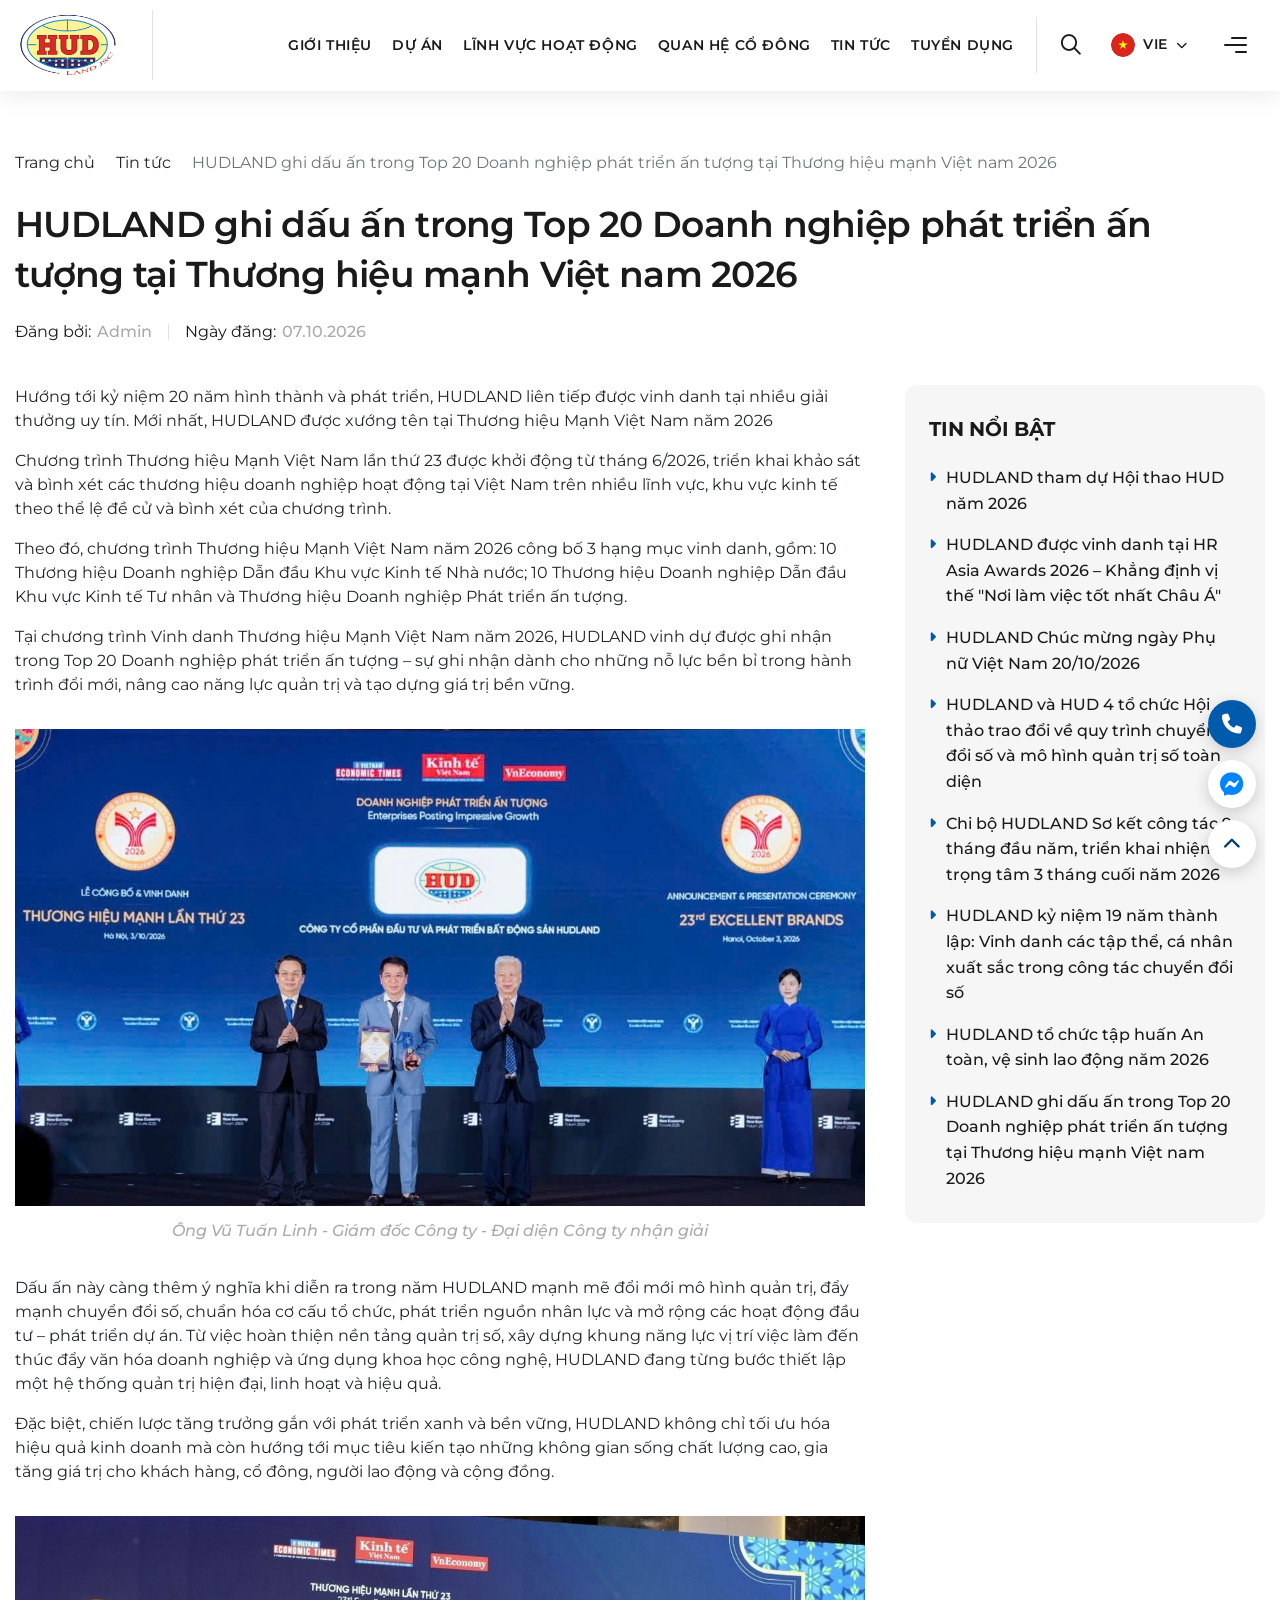
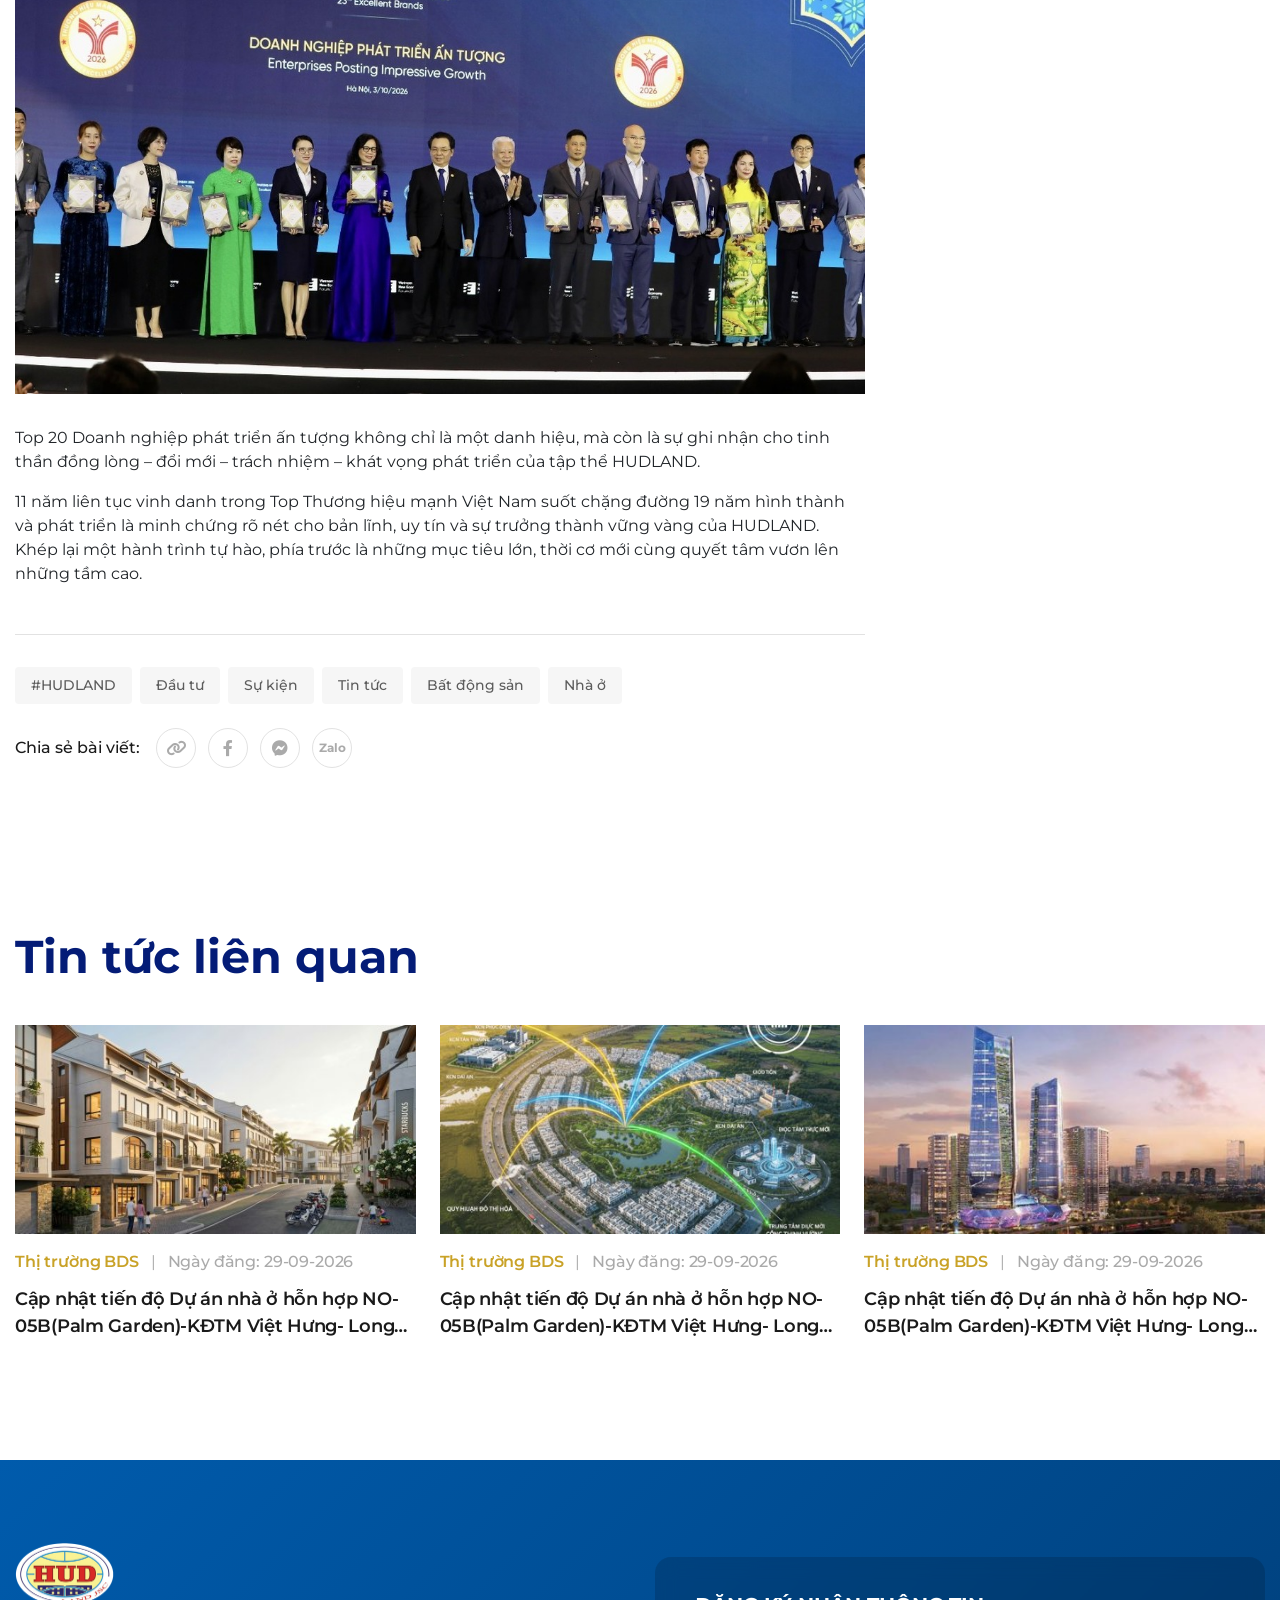
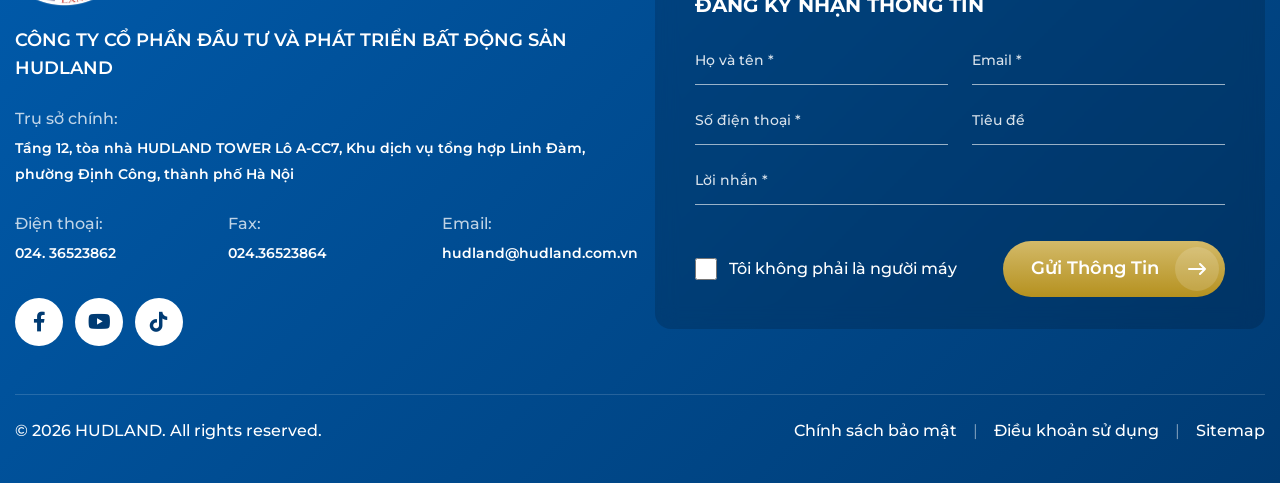
==== chi-tiet-tin.html @ 61de55e0 "init" ====
<!DOCTYPE html>
<html lang="vi">

<head>
    <meta charset="UTF-8">
    <meta name="viewport" content="width=device-width, initial-scale=1.0">
    <title>HUDLAND ghi dấu ấn trong Top 20 Doanh nghiệp phát triển ấn tượng tại Thương hiệu mạnh Việt nam 2026 - HUDLAND JSC</title>
    <meta name="description" content="Hướng tới kỷ niệm 20 năm hình thành và phát triển, HUDLAND liên tiếp được vinh danh tại nhiều giải thưởng uy tín. Mới nhất, HUDLAND được xướng tên tại Thương hiệu Mạnh Việt Nam năm 2026.">
    <link rel="stylesheet" href="./style/bootstrap.min.css">
    <link rel="preconnect" href="https://fonts.googleapis.com">
    <link rel="preconnect" href="https://fonts.gstatic.com" crossorigin>
    <link href="https://fonts.googleapis.com/css2?family=Montserrat:wght@400;500;600;700;800;900&display=swap" rel="stylesheet">
    <link rel="stylesheet" href="./style/all.css">
    <link rel="stylesheet" href="./style/style.css">
    <script src="./component/components.js"></script>
</head>

<body>
    <app-header theme="light"></app-header>

    <main class="news-detail-page">
        <div class="news-detail">
            <div class="container">
                <nav aria-label="breadcrumb">
                    <ol class="breadcrumb news-detail__breadcrumb">
                        <li class="breadcrumb-item"><a href="./index.html">Trang chủ</a></li>
                        <li class="breadcrumb-item"><a href="./tin-tuc.html">Tin tức</a></li>
                        <li class="breadcrumb-item active" aria-current="page">HUDLAND ghi dấu ấn trong Top 20 Doanh nghiệp phát triển ấn tượng tại Thương hiệu mạnh Việt nam 2026</li>
                    </ol>
                </nav>

                <h1 class="news-detail__title">HUDLAND ghi dấu ấn trong Top 20 Doanh nghiệp phát triển ấn tượng tại Thương hiệu mạnh Việt nam 2026</h1>

                <div class="news-detail__meta">
                    <div class="news-detail__meta-item">
                        <span class="news-detail__meta-label">Đăng bởi:</span>
                        <span class="news-detail__meta-val">Admin</span>
                    </div>
                    <span class="news-detail__meta-sep" aria-hidden="true"></span>
                    <div class="news-detail__meta-item">
                        <span class="news-detail__meta-label">Ngày đăng:</span>
                        <span class="news-detail__meta-val">07.10.2026</span>
                    </div>
                </div>

                <div class="news-detail__layout">
                    <article class="news-detail__content">
                        <p class="news-detail__lead">Hướng tới kỷ niệm 20 năm hình thành và phát triển, HUDLAND liên tiếp được vinh danh tại nhiều giải thưởng uy tín. Mới nhất, HUDLAND được xướng tên tại Thương hiệu Mạnh Việt Nam năm 2026</p>

                        <p class="news-detail__text">Chương trình Thương hiệu Mạnh Việt Nam lần thứ 23 được khởi động từ tháng 6/2026, triển khai khảo sát và bình xét các thương hiệu doanh nghiệp hoạt động tại Việt Nam trên nhiều lĩnh vực, khu vực kinh tế theo thể lệ đề cử và bình xét của chương trình.</p>

                        <p class="news-detail__text">Theo đó, chương trình Thương hiệu Mạnh Việt Nam năm 2026 công bố 3 hạng mục vinh danh, gồm: 10 Thương hiệu Doanh nghiệp Dẫn đầu Khu vực Kinh tế Nhà nước; 10 Thương hiệu Doanh nghiệp Dẫn đầu Khu vực Kinh tế Tư nhân và Thương hiệu Doanh nghiệp Phát triển ấn tượng.</p>

                        <p class="news-detail__text">Tại chương trình Vinh danh Thương hiệu Mạnh Việt Nam năm 2026, HUDLAND vinh dự được ghi nhận trong Top 20 Doanh nghiệp phát triển ấn tượng – sự ghi nhận dành cho những nỗ lực bền bỉ trong hành trình đổi mới, nâng cao năng lực quản trị và tạo dựng giá trị bền vững.</p>

                        <figure class="news-detail__figure">
                            <img src="./image/news-detail-1.jpg" alt="Ông Vũ Tuấn Linh - Giám đốc Công ty - Đại diện Công ty nhận giải" class="news-detail__img img-fluid w-100" loading="lazy">
                            <figcaption class="news-detail__caption">Ông Vũ Tuấn Linh - Giám đốc Công ty - Đại diện Công ty nhận giải</figcaption>
                        </figure>

                        <p class="news-detail__text">Dấu ấn này càng thêm ý nghĩa khi diễn ra trong năm HUDLAND mạnh mẽ đổi mới mô hình quản trị, đẩy mạnh chuyển đổi số, chuẩn hóa cơ cấu tổ chức, phát triển nguồn nhân lực và mở rộng các hoạt động đầu tư – phát triển dự án. Từ việc hoàn thiện nền tảng quản trị số, xây dựng khung năng lực vị trí việc làm đến thúc đẩy văn hóa doanh nghiệp và ứng dụng khoa học công nghệ, HUDLAND đang từng bước thiết lập một hệ thống quản trị hiện đại, linh hoạt và hiệu quả.</p>

                        <p class="news-detail__text">Đặc biệt, chiến lược tăng trưởng gắn với phát triển xanh và bền vững, HUDLAND không chỉ tối ưu hóa hiệu quả kinh doanh mà còn hướng tới mục tiêu kiến tạo những không gian sống chất lượng cao, gia tăng giá trị cho khách hàng, cổ đông, người lao động và cộng đồng.</p>

                        <figure class="news-detail__figure">
                            <img src="./image/news-detail-2.jpg" alt="HUDLAND được vinh danh tại Thương hiệu Mạnh Việt Nam năm 2026" class="news-detail__img img-fluid w-100" loading="lazy">
                        </figure>

                        <p class="news-detail__text">Top 20 Doanh nghiệp phát triển ấn tượng không chỉ là một danh hiệu, mà còn là sự ghi nhận cho tinh thần đồng lòng – đổi mới – trách nhiệm – khát vọng phát triển của tập thể HUDLAND.</p>

                        <p class="news-detail__text">11 năm liên tục vinh danh trong Top Thương hiệu mạnh Việt Nam suốt chặng đường 19 năm hình thành và phát triển là minh chứng rõ nét cho bản lĩnh, uy tín và sự trưởng thành vững vàng của HUDLAND. Khép lại một hành trình tự hào, phía trước là những mục tiêu lớn, thời cơ mới cùng quyết tâm vươn lên những tầm cao.</p>

                        <div class="news-detail__footer">
                            <div class="news-detail__tags">
                                <a href="javascript:void(0)" class="news-detail__tag">#HUDLAND</a>
                                <a href="javascript:void(0)" class="news-detail__tag">Đầu tư</a>
                                <a href="javascript:void(0)" class="news-detail__tag">Sự kiện</a>
                                <a href="javascript:void(0)" class="news-detail__tag">Tin tức</a>
                                <a href="javascript:void(0)" class="news-detail__tag">Bất động sản</a>
                                <a href="javascript:void(0)" class="news-detail__tag">Nhà ở</a>
                            </div>

                            <div class="news-detail__share">
                                <span class="news-detail__share-title">Chia sẻ bài viết:</span>
                                <div class="news-detail__share-links">
                                    <a href="javascript:void(0)" class="news-detail__share-btn" aria-label="Sao chép liên kết">
                                        <i class="fa-solid fa-link" aria-hidden="true"></i>
                                    </a>
                                    <a href="https://facebook.com/sharer/sharer.php" target="_blank" rel="noopener" class="news-detail__share-btn" aria-label="Chia sẻ lên Facebook">
                                        <i class="fa-brands fa-facebook-f" aria-hidden="true"></i>
                                    </a>
                                    <a href="https://m.me" target="_blank" rel="noopener" class="news-detail__share-btn" aria-label="Chia sẻ qua Messenger">
                                        <i class="fa-brands fa-facebook-messenger" aria-hidden="true"></i>
                                    </a>
                                    <a href="https://chat.zalo.me" target="_blank" rel="noopener" class="news-detail__share-btn" aria-label="Chia sẻ qua Zalo">
                                        <span class="news-detail__share-zalo">Zalo</span>
                                    </a>
                                </div>
                            </div>
                        </div>
                    </article>

                    <aside class="news-detail__sidebar">
                        <div class="news-sidebar">
                            <h2 class="news-sidebar__title">TIN NỔI BẬT</h2>
                            <ul class="news-sidebar__list">
                                <li class="news-sidebar__item">
                                    <a href="./chi-tiet-tin.html" class="news-sidebar__link">
                                        <i class="fa-solid fa-caret-right news-sidebar__icon" aria-hidden="true"></i>
                                        <span class="news-sidebar__text">HUDLAND tham dự Hội thao HUD năm 2026</span>
                                    </a>
                                </li>
                                <li class="news-sidebar__item">
                                    <a href="./chi-tiet-tin.html" class="news-sidebar__link">
                                        <i class="fa-solid fa-caret-right news-sidebar__icon" aria-hidden="true"></i>
                                        <span class="news-sidebar__text">HUDLAND được vinh danh tại HR Asia Awards 2026 – Khẳng định vị thế &quot;Nơi làm việc tốt nhất Châu Á&quot;</span>
                                    </a>
                                </li>
                                <li class="news-sidebar__item">
                                    <a href="./chi-tiet-tin.html" class="news-sidebar__link">
                                        <i class="fa-solid fa-caret-right news-sidebar__icon" aria-hidden="true"></i>
                                        <span class="news-sidebar__text">HUDLAND Chúc mừng ngày Phụ nữ Việt Nam 20/10/2026</span>
                                    </a>
                                </li>
                                <li class="news-sidebar__item">
                                    <a href="./chi-tiet-tin.html" class="news-sidebar__link">
                                        <i class="fa-solid fa-caret-right news-sidebar__icon" aria-hidden="true"></i>
                                        <span class="news-sidebar__text">HUDLAND và HUD 4 tổ chức Hội thảo trao đổi về quy trình chuyển đổi số và mô hình quản trị số toàn diện</span>
                                    </a>
                                </li>
                                <li class="news-sidebar__item">
                                    <a href="./chi-tiet-tin.html" class="news-sidebar__link">
                                        <i class="fa-solid fa-caret-right news-sidebar__icon" aria-hidden="true"></i>
                                        <span class="news-sidebar__text">Chi bộ HUDLAND Sơ kết công tác 9 tháng đầu năm, triển khai nhiệm vụ trọng tâm 3 tháng cuối năm 2026</span>
                                    </a>
                                </li>
                                <li class="news-sidebar__item">
                                    <a href="./chi-tiet-tin.html" class="news-sidebar__link">
                                        <i class="fa-solid fa-caret-right news-sidebar__icon" aria-hidden="true"></i>
                                        <span class="news-sidebar__text">HUDLAND kỷ niệm 19 năm thành lập: Vinh danh các tập thể, cá nhân xuất sắc trong công tác chuyển đổi số</span>
                                    </a>
                                </li>
                                <li class="news-sidebar__item">
                                    <a href="./chi-tiet-tin.html" class="news-sidebar__link">
                                        <i class="fa-solid fa-caret-right news-sidebar__icon" aria-hidden="true"></i>
                                        <span class="news-sidebar__text">HUDLAND tổ chức tập huấn An toàn, vệ sinh lao động năm 2026</span>
                                    </a>
                                </li>
                                <li class="news-sidebar__item">
                                    <a href="./chi-tiet-tin.html" class="news-sidebar__link">
                                        <i class="fa-solid fa-caret-right news-sidebar__icon" aria-hidden="true"></i>
                                        <span class="news-sidebar__text">HUDLAND ghi dấu ấn trong Top 20 Doanh nghiệp phát triển ấn tượng tại Thương hiệu mạnh Việt nam 2026</span>
                                    </a>
                                </li>
                            </ul>
                        </div>
                    </aside>
                </div>
            </div>
        </div>

        <div class="news-related">
            <div class="container">
                <h2 class="news-related__title">Tin tức liên quan</h2>
                <div class="row row--gap-24">
                    <div class="col-12 col-md-6 col-lg-4">
                        <article class="news-card news-card--lg">
                            <a href="./chi-tiet-tin.html" class="news-card__media">
                                <img src="./image/project-news-1.jpg" alt="Cập nhật tiến độ Dự án nhà ở hỗn hợp NO-05B(Palm Garden)-KĐTM Việt Hưng- Long Biên- Hà Nội tháng 10/2026" class="news-card__img img-fluid w-100" loading="lazy">
                            </a>
                            <div class="news-card__body">
                                <div class="news-card__meta">
                                    <span class="news-card__tag">Thị trường BDS</span>
                                    <span class="news-card__sep" aria-hidden="true">|</span>
                                    <span class="news-card__date">Ngày đăng: 29-09-2026</span>
                                </div>
                                <h3 class="news-card__title">
                                    <a href="./chi-tiet-tin.html">Cập nhật tiến độ Dự án nhà ở hỗn hợp NO-05B(Palm Garden)-KĐTM Việt Hưng- Long Biên- Hà Nội tháng 10/2026</a>
                                </h3>
                            </div>
                        </article>
                    </div>
                    <div class="col-12 col-md-6 col-lg-4">
                        <article class="news-card news-card--lg">
                            <a href="./chi-tiet-tin.html" class="news-card__media">
                                <img src="./image/project-news-2.jpg" alt="Cập nhật tiến độ Dự án nhà ở hỗn hợp NO-05B(Palm Garden)-KĐTM Việt Hưng- Long Biên- Hà Nội tháng 9/2026" class="news-card__img img-fluid w-100" loading="lazy">
                            </a>
                            <div class="news-card__body">
                                <div class="news-card__meta">
                                    <span class="news-card__tag">Thị trường BDS</span>
                                    <span class="news-card__sep" aria-hidden="true">|</span>
                                    <span class="news-card__date">Ngày đăng: 29-09-2026</span>
                                </div>
                                <h3 class="news-card__title">
                                    <a href="./chi-tiet-tin.html">Cập nhật tiến độ Dự án nhà ở hỗn hợp NO-05B(Palm Garden)-KĐTM Việt Hưng- Long Biên- Hà Nội tháng 9/2026</a>
                                </h3>
                            </div>
                        </article>
                    </div>
                    <div class="col-12 col-md-6 col-lg-4">
                        <article class="news-card news-card--lg">
                            <a href="./chi-tiet-tin.html" class="news-card__media">
                                <img src="./image/project-news-3.jpg" alt="Cập nhật tiến độ Dự án nhà ở hỗn hợp NO-05B(Palm Garden)-KĐTM Việt Hưng- Long Biên- Hà Nội tháng 8/2026" class="news-card__img img-fluid w-100" loading="lazy">
                            </a>
                            <div class="news-card__body">
                                <div class="news-card__meta">
                                    <span class="news-card__tag">Thị trường BDS</span>
                                    <span class="news-card__sep" aria-hidden="true">|</span>
                                    <span class="news-card__date">Ngày đăng: 29-09-2026</span>
                                </div>
                                <h3 class="news-card__title">
                                    <a href="./chi-tiet-tin.html">Cập nhật tiến độ Dự án nhà ở hỗn hợp NO-05B(Palm Garden)-KĐTM Việt Hưng- Long Biên- Hà Nội tháng 8/2026</a>
                                </h3>
                            </div>
                        </article>
                    </div>
                </div>
            </div>
        </div>
    </main>

    <app-footer></app-footer>

    <script src="./js/jquery.min.js"></script>
    <script src="./js/bootstrap.bundle.min.js"></script>
    <script src="./js/jquery.waypoints.min.js"></script>
    <script src="./js/jquery.counterup.min.js"></script>
    <script src="./js/main.js"></script>
</body>

</html>
---- style/style.css ----
:root {
    --primary-color: #003b73;
    --secondary-color: #f2ca4a;
    --accent-color: #da2a27;
    --text-main: #ffffff;
    --text-muted: rgba(255, 255, 255, 0.75);
    --text-dark: #1a1a1a;
    --text-glass: rgba(255, 255, 255, 0.5);
    --stroke-glass: rgba(255, 255, 255, 0.65);
    --bg-dark: #000000;
    --bg-sidebar: rgba(0, 0, 0, 0.7);
    --bg-overlay-top: linear-gradient(180deg, rgba(0, 0, 0, 0.6) 0%, rgba(0, 0, 0, 0.25) 20%, rgba(0, 0, 0, 0) 32%);
    --bg-scroll-btn: rgba(0, 0, 0, 0.4);
    --border-light: rgba(255, 255, 255, 0.25);
    --border-header: rgba(255, 255, 255, 0.35);
    --border-active: #f2ca4a;
    --title-blue: #041c77;
    --gold-accent: #c9a227;
    --btn-blue: #005bac;
    --btn-blue-hover: #00458a;
    --bg-sand: #efeedf;
    --bg-card-light: #f5f7fa;
    --bg-white: #ffffff;
    --bg-gradient-gallery: linear-gradient(180deg, #033f78 0%, #0b4883 45%, #073762 100%);
    --text-tab-muted: rgba(255, 255, 255, 0.5);
    --border-tab-line: rgba(255, 255, 255, 0.5);
    --btn-arrow-color: #00334b;
    --btn-arrow-border: #eeeeee;
    --text-body-muted: rgba(17, 17, 17, 0.65);
    --text-dark-80: rgba(17, 17, 17, 0.8);
    --text-subhead: rgba(43, 43, 43, 0.4);
    --border-divider: #e2e2e2;
    --bg-input: #f6f6f6;
    --text-navy: #081c41;

    --font-main: 'Montserrat', sans-serif;
    --fw-regular: 400;
    --fw-medium: 500;
    --fw-semibold: 600;
    --fw-bold: 700;
    --fw-extrabold: 800;
    --fw-black: 900;
}

*,
*::before,
*::after {
    box-sizing: border-box;
}

html,
body {
    margin: 0;
    padding: 0;
    font-family: var(--font-main);
    overflow-x: hidden;
    -webkit-font-smoothing: antialiased;
    -moz-osx-font-smoothing: grayscale;
}

app-header,
app-footer {
    display: contents;
}

.container {
    max-width: 1400px;
}

.row--gap-24,
.footer-form-row,
.project-news__row,
.news-listing__row,
.careers-grid {
    margin-left: -12px;
    margin-right: -12px;
}

.row--gap-24>[class*="col"],
.footer-form-row>[class*="col-"],
.project-news__col,
.news-listing__col,
.careers-col {
    padding-left: 12px;
    padding-right: 12px;
}

a {
    color: inherit;
    text-decoration: none;
    transition: color 0.25s ease, opacity 0.25s ease;
}

a:hover {
    color: var(--secondary-color);
    text-decoration: none;
}

ul {
    list-style: none;
    margin: 0;
    padding: 0;
}

button {
    background: none;
    border: none;
    padding: 0;
    color: inherit;
    font: inherit;
    cursor: pointer;
    outline: none;
}

button:focus {
    outline: none;
}

.section-subtitle {
    display: block;
    font-family: var(--font-main);
    font-size: 20px;
    font-weight: var(--fw-medium);
    line-height: 1.6;
    letter-spacing: -0.3px;
    text-transform: uppercase;
    color: var(--text-subhead);
    margin-bottom: 12px;
}

.section-subtitle--light {
    color: rgba(255, 255, 255, 0.8);
}

.section-title {
    font-family: var(--font-main);
    font-size: 44px;
    font-weight: var(--fw-bold);
    line-height: 1.35;
    letter-spacing: -0.44px;
    text-transform: uppercase;
    color: var(--title-blue);
    margin: 0;
}

.section-title--light {
    color: #FFFFFF;
}

.section-title--sm {
    font-size: 28px;
    line-height: 1.3;
    letter-spacing: -0.84px;
    margin-bottom: 12px;
}

.section-title--normal-case {
    text-transform: none;
    letter-spacing: -0.46px;
}

.header {
    position: absolute;
    top: 0;
    left: 0;
    padding: 10px 0;
    width: 100%;
    z-index: 10005;
    background: transparent;
    border-bottom: 1px solid var(--border-header);
    transition: background-color 0.3s ease, box-shadow 0.3s ease;
}

.header--light {
    position: relative;
    background-color: var(--bg-white);
    border-bottom: 0.6px solid rgba(255, 255, 255, 0.40);
    box-shadow: 0 4px 24px 0 rgba(0, 0, 0, 0.08);
}

.header--light.header--sticky {
    position: sticky;
    top: 0;
    background-color: rgba(255, 255, 255, 0.98);
    backdrop-filter: blur(12px);
    box-shadow: 0 4px 20px rgba(0, 0, 0, 0.08);
}

.header--light .header__col-brand {
    border-right-color: var(--border-divider);
}

.header--light .header__col-actions {
    border-left-color: var(--border-divider);
}

.header--light .header__menu-link {
    color: var(--text-dark);
}

.header--light .header-lang__code {
    color: var(--text-dark);
}

.header--light .header__menu-item:hover .header__menu-link,
.header--light .header__menu-item--active .header__menu-link {
    color: var(--btn-blue);
}

.header--light .header__menu-link::after {
    background-color: var(--gold-accent);
}

.header--light .header__btn {
    color: var(--text-dark);
}

.header--light .header__btn:hover {
    color: var(--btn-blue);
}

.header--light .header-lang__btn {
    color: var(--text-dark);
}

.header--light .header-lang__btn:hover,
.header--light .header-lang__btn:focus {
    color: var(--btn-blue);
}

.header--light .header-lang__menu {
    background-color: var(--bg-white);
    border-color: var(--border-divider);
    box-shadow: 0 10px 30px rgba(0, 0, 0, 0.1);
}

.header--light .header-lang__item {
    color: var(--text-dark);
}

.header--light .header-lang__item:hover,
.header--light .header-lang__item.active {
    background-color: var(--bg-card-light);
    color: var(--btn-blue);
}

.header--light .header__menu-bar {
    background-color: var(--text-dark);
}

.header--light .header__menu-close {
    color: var(--text-dark);
}

.header--light .header-search {
    background-color: var(--bg-white);
    border-bottom-color: var(--border-divider);
    box-shadow: 0 10px 30px rgba(0, 0, 0, 0.08);
}

.header--light .header-search__input {
    background-color: var(--bg-input);
    border-color: var(--border-divider);
    color: var(--text-dark);
}

.header--light .header-search__input:focus {
    border-color: var(--btn-blue);
}

.header--light .header-search__close {
    color: var(--text-dark);
}

.header--sticky {
    background-color: rgba(0, 32, 64, 0.95);
    backdrop-filter: blur(12px);
    box-shadow: 0 4px 20px rgba(0, 0, 0, 0.3);
}

.header__container {
    height: 100%;
    max-width: 1920px;
    padding-left: 120px;
    padding-right: 120px;
}

.header__row {
    height: 100%;
}

.header__col-brand {
    height: 100%;
    display: flex;
    align-items: center;
    border-right: 1px solid var(--border-light);
    padding-right: 32px !important;
}

.header__logo {
    display: inline-flex;
    align-items: center;
}

.header__logo-img {
    height: 70px;
    width: auto;
    display: block;
}

.header__col-nav {
    height: 100%;
    padding-right: 12px;
    transition: opacity 0.25s ease;
}

.header--menu-open .header__col-nav {
    opacity: 0;
    pointer-events: none;
}

.header__nav {
    display: flex;
    align-items: center;
    height: 100%;
}

.header__menu {
    display: flex;
    align-items: center;
    height: 100%;
}

.header__menu-item {
    position: relative;
    height: 100%;
    display: flex;
    align-items: center;
    margin: 0;
}

.header__menu-link {
    font-family: var(--font-main);
    font-size: 14px;
    font-weight: var(--fw-semibold);
    letter-spacing: 0.6px;
    color: var(--text-main);
    text-transform: uppercase;
    padding: 14px 16px;
    position: relative;
}

.header__menu-link::after {
    content: '';
    position: absolute;
    bottom: 0;
    left: 16px;
    right: 16px;
    height: 2px;
    background-color: var(--secondary-color);
    transform: scaleX(0);
    transition: transform 0.3s cubic-bezier(0.25, 0.8, 0.25, 1);
}

.header__menu-item:hover .header__menu-link::after,
.header__menu-item--active .header__menu-link::after {
    transform: scaleX(1);
}

.header__menu-item:hover .header__menu-link,
.header__menu-item--active .header__menu-link {
    color: var(--secondary-color);
}

.header__col-actions {
    height: 100%;
    display: flex;
    align-items: center;
    border-left: 1px solid var(--border-light);
    padding-left: 12px !important;
}

.header__actions {
    display: flex;
    align-items: center;
    height: 100%;
}

.header__btn {
    display: inline-flex;
    align-items: center;
    justify-content: center;
    color: var(--text-main);
    transition: color 0.2s ease, transform 0.2s ease;
}

.header__btn:hover {
    color: var(--secondary-color);
}

.header__btn--search {
    font-size: 20px;
    width: 44px;
    height: 44px;
    background: transparent;
}

.header__btn--search:hover {
    background: transparent;
    color: var(--secondary-color);
}

.header__btn--menu {
    width: 60px;
    height: 56px;
    background: transparent;
    transition: color 0.25s ease;
}

.header__btn--menu:hover {
    background: transparent;
    color: var(--secondary-color);
}

.header__menu-close {
    display: none;
    font-size: 20px;
    line-height: 1;
}

.header--menu-open .header__menu-bars {
    display: none;
}

.header--menu-open .header__menu-close {
    display: inline-flex;
}

.header__menu-bars {
    display: inline-flex;
    flex-direction: column;
    align-items: flex-end;
    justify-content: center;
    width: 24px;
    height: 18px;
    cursor: pointer;
}

.header__menu-bar {
    display: block;
    height: 2.3px;
    background-color: var(--text-main);
    border-radius: 2px;
    transition: transform 0.25s ease, width 0.25s ease, background-color 0.25s ease;
}

.header__menu-bar--top {
    width: 16px;
    margin-bottom: 5px;
}

.header__menu-bar--middle {
    width: 23px;
    margin-bottom: 5px;
}

.header__menu-bar--bottom {
    width: 12px;
}

.header__btn--menu:hover .header__menu-bar {
    background-color: var(--secondary-color);
}

.header-lang {
    margin-left: 8px;
    margin-right: 8px;
}

.header-lang__btn {
    display: inline-flex;
    align-items: center;
    padding: 6px 10px;
    border-radius: 20px;
    background: transparent;
    color: var(--text-main);
    font-size: 14px;
    font-weight: var(--fw-semibold);
    letter-spacing: 0.5px;
    transition: color 0.25s ease;
}

.header-lang__btn:hover,
.header-lang__btn:focus {
    background: transparent;
    color: var(--secondary-color);
}

.header-lang__btn::after {
    display: none;
}

.header-lang__flag {
    display: inline-flex;
    align-items: center;
    justify-content: center;
    width: 24px;
    height: 24px;
    border-radius: 50%;
    overflow: hidden;
    margin-right: 8px;
    flex-shrink: 0;
}

.header-lang__flag-img {
    width: 100%;
    height: 100%;
    display: block;
}

.header-lang__code {
    font-family: var(--font-main);
}

.header-lang__arrow {
    font-size: 11px;
    margin-left: 8px;
    transition: transform 0.25s ease;
}

.show .header-lang__arrow {
    transform: rotate(180deg);
}

.header-lang__menu {
    background-color: rgba(0, 24, 48, 0.95);
    backdrop-filter: blur(12px);
    border: 1px solid var(--border-light);
    border-radius: 10px;
    padding: 6px 0;
    box-shadow: 0 10px 30px rgba(0, 0, 0, 0.4);
    min-width: 170px;
    margin-top: 8px;
}

.header-lang__item {
    display: flex;
    align-items: center;
    padding: 8px 16px;
    color: var(--text-main);
    font-size: 13px;
    font-weight: var(--fw-medium);
    transition: background-color 0.2s ease, color 0.2s ease;
}

.header-lang__item:hover,
.header-lang__item.active {
    background-color: rgba(242, 202, 74, 0.15);
    color: var(--secondary-color);
}

.header-search {
    position: absolute;
    top: 100%;
    left: 0;
    width: 100%;
    background-color: rgba(0, 24, 48, 0.96);
    backdrop-filter: blur(14px);
    border-bottom: 1px solid var(--border-light);
    box-shadow: 0 10px 30px rgba(0, 0, 0, 0.35);
    padding: 20px 0;
    transform: translateY(-10px);
    opacity: 0;
    visibility: hidden;
    transition: transform 0.3s ease, opacity 0.3s ease, visibility 0.3s ease;
}

.header-search--open {
    transform: translateY(0);
    opacity: 1;
    visibility: visible;
}

.header-search__inner {
    display: flex;
    align-items: center;
    position: relative;
    max-width: 800px;
    margin-left: auto;
    margin-right: auto;
}

.header-search__input {
    width: 100%;
    background-color: rgba(255, 255, 255, 0.08);
    border: 1px solid var(--border-light);
    border-radius: 30px;
    padding: 12px 50px 12px 24px;
    color: var(--text-main);
    font-size: 16px;
    font-family: var(--font-main);
    outline: none;
    transition: border-color 0.25s ease, background-color 0.25s ease;
}

.header-search__input:focus {
    border-color: var(--secondary-color);
    background-color: rgba(255, 255, 255, 0.12);
}

.header-search__close {
    position: absolute;
    right: 16px;
    top: 50%;
    transform: translateY(-50%);
    color: var(--text-muted);
    font-size: 18px;
    padding: 6px;
    transition: color 0.2s ease;
}

.header-search__close:hover {
    color: var(--text-main);
}

.sidebar-backdrop {
    position: fixed;
    top: 0;
    left: 0;
    width: 100vw;
    height: 100vh;
    background-color: rgba(0, 0, 0, 0.2);
    backdrop-filter: blur(8px);
    -webkit-backdrop-filter: blur(8px);
    z-index: 10001;
    opacity: 0;
    visibility: hidden;
    transition: opacity 0.35s ease, visibility 0.35s ease;
}

.sidebar-backdrop--visible {
    opacity: 1;
    visibility: visible;
}

.sidebar-menu {
    position: fixed;
    top: 0;
    left: 0;
    width: 546px;
    max-width: 88vw;
    height: 100vh;
    background-color: var(--bg-sidebar);
    border-right: 1px solid var(--border-light);
    z-index: 10002;
    transform: translateX(-100%);
    transition: transform 0.35s cubic-bezier(0.16, 1, 0.3, 1);
    display: flex;
    flex-direction: column;
    overflow-y: auto;
}

.sidebar-menu--open {
    transform: translateX(0);
}

.sidebar-menu__header {
    height: 100px;
    display: flex;
    align-items: center;
    justify-content: space-between;
    padding-left: 36px;
    padding-right: 36px;
    border-bottom: 1px solid var(--border-light);
    flex-shrink: 0;
}

.sidebar-menu__logo-img {
    height: 52px;
    width: auto;
    display: block;
}

.sidebar-menu__close {
    width: 44px;
    height: 44px;
    border-radius: 50%;
    display: inline-flex;
    align-items: center;
    justify-content: center;
    font-size: 22px;
    color: var(--text-main);
    background-color: rgba(255, 255, 255, 0.08);
    transition: background-color 0.25s ease, color 0.25s ease;
}

.sidebar-menu__close:hover {
    background-color: rgba(242, 202, 74, 0.2);
    color: var(--secondary-color);
}

.sidebar-menu__nav {
    padding-top: 287px;
    padding-bottom: 40px;
    padding-left: 100px;
    padding-right: 100px;
    flex-grow: 1;
}

.sidebar-menu__list {
    display: flex;
    flex-direction: column;
}

.sidebar-menu__item {
    margin: 0;
}

.sidebar-menu__link {
    display: flex;
    align-items: center;
    padding-top: 14px;
    padding-bottom: 14px;
    font-family: var(--font-main);
    font-size: 20px;
    font-weight: var(--fw-semibold);
    letter-spacing: 0.6px;
    line-height: 26px;
    text-transform: uppercase;
    color: var(--text-main);
    transition: color 0.25s ease, transform 0.25s ease;
}

.sidebar-menu__link:hover {
    color: var(--secondary-color);
    transform: translateX(6px);
}

.sidebar-menu__item--active .sidebar-menu__link {
    color: var(--secondary-color);
    font-weight: var(--fw-semibold);
}

.sidebar-menu__icon {
    margin-right: 14px;
    font-size: 20px;
    width: 24px;
    text-align: center;
    color: inherit;
    flex-shrink: 0;
}

.sidebar-menu__text {
    display: inline-block;
}

.hero-wrapper {
    position: relative;
    width: 100%;
    height: 100vh;
    height: 100dvh;
    background-color: var(--primary-color);
    overflow: hidden;
}

.hero-media {
    position: absolute;
    top: 0;
    left: 0;
    width: 100%;
    height: 100%;
}

.hero-media__img,
.hero-media__video {
    display: block;
    width: 100%;
    height: 100%;
    object-fit: cover;
}

.hero-overlay {
    position: absolute;
    top: 0;
    left: 0;
    width: 100%;
    height: 100%;
    pointer-events: none;
}

.hero-overlay--top {
    background: var(--bg-overlay-top);
}

.hero-content {
    position: absolute;
    top: 60%;
    left: 50%;
    transform: translateX(-50%);
    width: 100%;
    padding-left: 20px;
    padding-right: 20px;
    pointer-events: auto;
    z-index: 10;
}

.hero-content__subtitle {
    display: block;
    font-family: var(--font-main);
    font-weight: var(--fw-bold);
    font-size: 20px;
    letter-spacing: -0.4px;
    line-height: 32px;
    color: var(--text-main);
    text-shadow: 0 2px 10px rgba(0, 0, 0, 0.5);
    margin-bottom: 8px;
}

.hero-content__title {
    margin: 0;
    font-family: var(--font-main);
    font-weight: var(--fw-extrabold);
    font-size: 100px;
    line-height: 1.15;
    letter-spacing: -1px;
    text-transform: uppercase;
    color: var(--text-glass);
    text-shadow: 0 4px 24px rgba(0, 0, 0, 0.35);
    margin-bottom: 8px;
}

.hero-content__slogan {
    font-family: var(--font-main);
    font-weight: var(--fw-bold);
    font-size: 20px;
    letter-spacing: -0.4px;
    line-height: 32px;
    color: var(--text-main);
    text-shadow: 0 2px 10px rgba(0, 0, 0, 0.5);
    margin-bottom: 24px;
}

.hero-content__scroll {
    display: inline-flex;
    align-items: center;
    justify-content: center;
    width: 50px;
    height: 50px;
    border-radius: 50%;
    border: 2px solid rgba(255, 255, 255, 0.8);
    color: var(--text-main);
    transition: all 0.3s cubic-bezier(0.25, 0.8, 0.25, 1);
    animation: heroScrollBounce 2.2s infinite ease-in-out;
}

.hero-content__scroll:hover {
    border-color: var(--secondary-color);
    color: var(--secondary-color);
    background-color: rgba(0, 0, 0, 0.7);
    transform: scale(1.1);
}

.hero-content__scroll-icon {
    font-size: 16px;
}

@keyframes heroScrollBounce {

    0%,
    20%,
    50%,
    80%,
    100% {
        transform: translateY(0);
    }

    40% {
        transform: translateY(-8px);
    }

    60% {
        transform: translateY(-4px);
    }
}

.about-section {
    position: relative;
    background-color: #ffffff;
    color: var(--text-dark);
    padding-top: 120px;
    padding-bottom: 0;
    overflow: hidden;
}

.about-corner {
    position: absolute;
    pointer-events: none;
    z-index: 1;
}

.about-corner--top-left {
    top: 0;
    left: 0;
    width: 121px;
    height: 79px;
}

.about-corner--top-left .about-corner__block--blue {
    position: absolute;
    top: 0;
    left: 0;
    width: 88px;
    height: 47px;
    background-color: var(--btn-blue);
}

.about-corner--top-left .about-corner__block--gold {
    position: absolute;
    top: 47px;
    left: 88px;
    width: 33px;
    height: 32px;
    background-color: rgba(201, 162, 39, 0.3);
}

.about-corner--top-right {
    top: 0;
    right: 0;
    width: 173px;
    height: 121px;
}

.about-corner--top-right .about-corner__block--blue {
    position: absolute;
    top: 0;
    right: 0;
    width: 42px;
    height: 41px;
    background-color: var(--btn-blue);
}

.about-corner--top-right .about-corner__block--sand {
    position: absolute;
    top: 41px;
    right: 42px;
    width: 129px;
    height: 80px;
    background-color: #efeedf;
}

.about__row {
    position: relative;
    margin-left: 0;
    margin-right: 0;
}

.about-content {
    position: relative;
    z-index: 4;
    display: flex;
    flex-direction: column;
    padding-left: 70px;
    padding-right: 50px;
}

.about-subhead {
    display: inline-block;
    font-family: var(--font-main);
    font-weight: var(--fw-medium);
    font-size: 20px;
    line-height: 32px;
    letter-spacing: -0.3px;
    text-transform: uppercase;
    color: var(--text-subhead);
    margin-bottom: 12px;
}

.about-title-group {
    display: flex;
    align-items: center;
    margin-bottom: 24px;
}

.about-experience {
    display: inline-flex;
    align-items: flex-start;
    flex-shrink: 0;
}

.about-experience__num {
    font-family: var(--font-main);
    font-weight: var(--fw-bold);
    font-size: 120px;
    line-height: 0.95;
    letter-spacing: -1.2px;
    color: var(--gold-accent);
}

.about-experience__meta {
    display: flex;
    flex-direction: column;
    justify-content: flex-start;
    margin-left: 6px;
}

.about-experience__plus {
    font-family: var(--font-main);
    font-weight: var(--fw-bold);
    font-size: 48px;
    line-height: 1;
    letter-spacing: -0.48px;
    color: var(--gold-accent);
}

.about-experience__text {
    font-family: var(--font-main);
    font-weight: var(--fw-bold);
    font-size: 40px;
    line-height: 1;
    letter-spacing: -0.4px;
    color: var(--gold-accent);
}

.about-title-divider {
    width: 1px;
    height: 90px;
    background-color: rgba(0, 59, 115, 0.2);
    margin-left: 20px;
    margin-right: 20px;
    flex-shrink: 0;
}

.about-title {
    margin: 0;
    font-family: var(--font-main);
    font-weight: var(--fw-bold);
    font-size: 40px;
    line-height: 1.25;
    letter-spacing: -0.4px;
    text-transform: uppercase;
    color: var(--title-blue);
    white-space: nowrap;
}

.about-body {
    display: flex;
    flex-direction: column;
}

.about-lead {
    font-family: var(--font-main);
    font-weight: var(--fw-bold);
    font-size: 20px;
    line-height: 32px;
    letter-spacing: -0.4px;
    text-align: justify;
    color: var(--text-dark);
    margin-bottom: 16px;
}

.about-desc {
    padding-left: 40px;
}

.about-text {
    font-family: var(--font-main);
    font-weight: var(--fw-regular);
    font-size: 16px;
    line-height: 25.6px;
    letter-spacing: -0.16px;
    text-align: justify;
    color: var(--text-body-muted);
    margin-bottom: 14px;
}

.btn-pill {
    display: inline-flex;
    align-items: center;
    align-self: flex-start;
    height: 52px;
    padding: 5px 5px 5px 20px;
    gap: 8px;
    border-radius: 9999px;
    background: var(--btn-blue);
    color: var(--text-main);
    text-decoration: none;
    transition: background 0.35s ease, background-color 0.35s ease, opacity 0.35s ease, transform 0.25s ease, box-shadow 0.35s ease;
}

.btn-pill:hover {
    background: linear-gradient(90deg, #005BAC 0%, #0D3960 100%);
    color: var(--text-main);
    transform: translateY(-2px);
    box-shadow: 0 8px 24px rgba(0, 91, 172, 0.35);
}

.btn-pill__text {
    font-family: var(--font-main);
    font-weight: var(--fw-semibold);
    font-size: 14px;
    line-height: 1.3;
    letter-spacing: -0.16px;
    color: var(--text-main);
    white-space: nowrap;
}

.btn-pill__icon {
    width: 42px;
    height: 42px;
    border-radius: 50%;
    background-color: rgba(255, 255, 255, 0.1);
    display: flex;
    align-items: center;
    justify-content: center;
    flex-shrink: 0;
    color: var(--text-main);
    font-size: 16px;
    transition: transform 0.3s ease, background-color 0.3s ease;
}

.btn-pill__icon svg {
    display: block;
    width: 42px;
    height: 42px;
}

.btn-pill:hover .btn-pill__icon {
    transform: translateX(4px);
    background-color: rgba(255, 255, 255, 0.2);
}

.btn-pill--outline {
    background: transparent;
    border: 1px solid #005BAC;
    color: #005BAC;
    height: 47px;
    padding: 0 16px 0 28px;
    gap: 8px;
}

.btn-pill--outline .btn-pill__text {
    color: #005BAC;
}

.btn-pill--outline .btn-pill__icon {
    width: 24px;
    height: 24px;
    background-color: transparent;
    color: #005BAC;
}

.btn-pill--outline .btn-pill__icon svg {
    width: 18px;
    height: 18px;
}

.btn-pill--outline:hover {
    background: #005BAC;
    border-color: #005BAC;
    color: #fff;
    transform: translateY(-2px);
    box-shadow: 0 6px 18px rgba(0, 91, 172, 0.25);
}

.btn-pill--outline:hover .btn-pill__text {
    color: #fff;
}

.btn-pill--outline:hover .btn-pill__icon {
    color: #fff;
    background-color: transparent;
    transform: translateX(3px);
}

.about-btn {
    position: relative;
    z-index: 5;
    margin-top: 18px;
}

.about-media {
    position: relative;
    z-index: 1;
    margin-top: 140px;
    padding-left: 0;
    padding-right: 0;
}

.about-media__img {
    display: block;
    width: 100%;
    height: auto;
}

.about-stats {
    position: relative;
    margin-top: -114px;
    z-index: 2;
}

.about-stats__shape {
    width: 100%;
    line-height: 0;
    pointer-events: none;
}

.about-stats__shape svg {
    display: block;
    width: 100%;
    height: auto;
    vertical-align: middle;
}

.about-stats__container {
    padding-top: 114px;
    padding-bottom: 40px;
    position: absolute;
    top: 0;
    left: 0;
    right: 0;
    bottom: 0;
    display: flex;
    flex-direction: column;
    justify-content: flex-start;
    pointer-events: none;
}

.about-stats__header,
.about-stats__row {
    pointer-events: auto;
}

.about-stats__header {
    display: flex;
    justify-content: flex-end;
    margin-bottom: 44px;
}

.about-stats__slogan {
    max-width: 491px;
    font-family: var(--font-main);
    font-weight: var(--fw-medium);
    font-size: 20px;
    line-height: 32px;
    letter-spacing: -0.4px;
    text-align: right;
    text-transform: uppercase;
    color: rgba(255, 255, 255, 0.85);
}

.about-stats__row {
    margin-left: -15px;
    margin-right: -15px;
    display: flex;
    justify-content: space-between;
    align-items: flex-start;
}

.about-stat {
    display: flex;
    flex-direction: column;
}

.about-stat__value {
    font-family: var(--font-main);
    font-weight: var(--fw-extrabold);
    font-size: 60px;
    line-height: 1.1;
    letter-spacing: -2.3px;
    color: var(--text-main);
    white-space: nowrap;
    display: flex;
    align-items: baseline;
}

.about-stat__unit {
    font-family: var(--font-main);
    font-weight: var(--fw-extrabold);
    font-size: 60px;
    letter-spacing: -2.3px;
    color: var(--text-main);
    white-space: nowrap;
}

.about-stat__unit--text {
    margin-left: 10px;
}

.about-stat__divider {
    width: 100%;
    height: 1.5px;
    background: linear-gradient(90deg, rgba(233, 233, 233, 0.91) 0%, rgba(233, 233, 233, 0) 100%);
    margin-top: 12px;
    margin-bottom: 14px;
}

.about-stat__label {
    font-family: var(--font-main);
    font-weight: var(--fw-bold);
    font-size: 20px;
    line-height: 32px;
    letter-spacing: -0.4px;
    color: var(--text-main);
}

.floating-actions {
    position: fixed;
    right: 24px;
    bottom: 32px;
    display: flex;
    flex-direction: column;
    align-items: center;
    z-index: 999;
}

.floating-actions__btn {
    display: flex;
    align-items: center;
    justify-content: center;
    width: 48px;
    height: 48px;
    border-radius: 50%;
    box-shadow: 0 4px 16px rgba(0, 0, 0, 0.18);
    transition: transform 0.25s ease, box-shadow 0.25s ease;
    border: none;
    cursor: pointer;
    margin-bottom: 12px;
    text-decoration: none;
}

.floating-actions__btn:last-child {
    margin-bottom: 0;
}

.floating-actions__btn:hover {
    transform: translateY(-3px) scale(1.06);
    box-shadow: 0 8px 24px rgba(0, 0, 0, 0.28);
}

.floating-actions__btn--phone {
    background-color: var(--btn-blue);
    color: var(--text-main);
    font-size: 20px;
}

.floating-actions__btn--phone:hover {
    background-color: var(--btn-blue-hover);
    color: var(--text-main);
}

.floating-actions__btn--messenger {
    background-color: #ffffff;
    color: #0084ff;
    font-size: 24px;
}

.floating-actions__btn--top {
    background-color: #ffffff;
    color: var(--primary-color);
    font-size: 18px;
}

.floating-actions__btn--top:hover {
    color: var(--secondary-color);
}

.projects-section {
    position: relative;
    width: 100%;
    min-height: 1080px;
    height: 100vh;
    height: 100dvh;
    overflow: hidden;
    background-color: var(--title-blue);
    display: flex;
    flex-direction: column;
    margin-top: -10px;
}

.projects-bg {
    position: absolute;
    top: 0;
    left: 0;
    width: 100%;
    height: 100%;
    z-index: 1;
    overflow: hidden;
}

.projects-bg__img {
    position: absolute;
    top: 0;
    left: 0;
    width: 100%;
    height: 100%;
    z-index: 1;
}

.projects-bg__img--incoming {
    z-index: 2;
    clip-path: polygon(100% 0, 100% 0, 100% 100%, 100% 100%);
    transition: clip-path 0.9s cubic-bezier(0.4, 0, 0.2, 1);
}

.projects-bg__img--incoming.projects-bg__img--active {
    clip-path: polygon(0 0, 100% 0, 100% 100%, 0 100%);
}

.projects-overlay {
    position: absolute;
    left: 0;
    right: 0;
    pointer-events: none;
    z-index: 2;
}

.projects-overlay--top {
    top: 0;
    height: 420px;
    background: linear-gradient(0deg, rgba(0, 0, 0, 0.00) 4.84%, #044A88 95.02%);
}

.projects-overlay--bottom {
    bottom: 0;
    height: 100%;
    background: linear-gradient(180deg, rgba(0, 91, 172, 0) 52%, rgba(0, 91, 172, 0.82) 74%, #005bac 92%, #005bac 100%);
}

.projects-container {
    position: relative;
    z-index: 3;
    height: 100%;
    display: flex;
    flex-direction: column;
    justify-content: space-between;
    padding-top: 100px;
    padding-bottom: 54px;
}

.projects-header {
    display: flex;
    flex-direction: column;
}

.projects-subhead {
    display: inline-block;
    font-family: var(--font-main);
    font-weight: var(--fw-medium);
    font-size: 20px;
    line-height: 32px;
    letter-spacing: -0.3px;
    text-transform: uppercase;
    color: rgba(255, 255, 255, 0.85);
    margin-bottom: 14px;
}

.projects-title {
    margin: 0;
    font-family: var(--font-main);
    font-weight: var(--fw-bold);
    font-size: 44px;
    line-height: 1.4;
    letter-spacing: -0.44px;
    text-transform: uppercase;
    color: var(--text-main);
}

.projects-body {
    display: flex;
    flex-direction: column;
}

.projects-info {
    transition: opacity 0.35s ease, transform 0.35s ease;
}

.projects-info--fade {
    opacity: 0;
    transform: translateY(8px);
}

.projects-name {
    margin: 0 0 20px 0;
    font-family: var(--font-main);
    font-weight: var(--fw-extrabold);
    font-size: 36px;
    line-height: 1.4;
    letter-spacing: -0.36px;
    text-transform: uppercase;
    color: var(--text-main);
}

.projects-name a {
    color: inherit;
    text-decoration: none;
    transition: opacity 0.2s ease;
}

.projects-name a:hover {
    color: inherit;
    text-decoration: none;
    opacity: 0.85;
}

.projects-meta {
    display: flex;
    align-items: center;
}

.projects-meta__item {
    display: flex;
    flex-direction: column;
}

.projects-meta__label {
    font-family: var(--font-main);
    font-weight: var(--fw-medium);
    font-size: 16px;
    line-height: 25.6px;
    letter-spacing: -0.16px;
    color: rgba(255, 255, 255, 0.75);
    margin-bottom: 4px;
}

.projects-meta__value {
    font-family: var(--font-main);
    font-weight: var(--fw-bold);
    font-size: 20px;
    line-height: 32px;
    letter-spacing: -0.2px;
    color: var(--text-main);
    white-space: nowrap;
}

.projects-meta__divider {
    width: 1px;
    height: 44px;
    background-color: rgba(255, 255, 255, 0.25);
    margin-left: 36px;
    margin-right: 36px;
    flex-shrink: 0;
}

.projects-divider {
    width: 100%;
    height: 1px;
    background-color: rgba(255, 255, 255, 0.22);
    margin-top: 28px;
    margin-bottom: 28px;
}

.projects-nav {
    display: flex;
    align-items: center;
    justify-content: space-between;
}

.projects-thumbs {
    display: flex;
    align-items: center;
    gap: 12px;
}

.projects-thumb {
    display: flex;
    align-items: center;
    flex-shrink: 0;
    height: 82px;
    border-radius: 6px;
    overflow: hidden;
    cursor: pointer;
    background: rgba(255, 255, 255, 0.08);
    border: 1.5px solid rgba(255, 255, 255, 0.25);
    transition: background-color 0.3s ease, border-color 0.3s ease, transform 0.2s ease, box-shadow 0.3s ease;
}

.projects-thumb:hover {
    border-color: rgba(255, 255, 255, 0.6);
    transform: translateY(-2px);
}

.projects-thumb__img {
    width: 100px;
    height: auto;
    display: block;
    flex-shrink: 0;
}

.projects-thumb__label {
    display: flex;
    align-items: center;
    height: 82px;
    max-width: 0;
    opacity: 0;
    padding: 0;
    overflow: hidden;
    white-space: nowrap;
    font-family: var(--font-main);
    font-weight: var(--fw-semibold);
    font-size: 16px;
    line-height: 1.3;
    color: var(--text-main);
    transition: max-width 0.5s cubic-bezier(0.4, 0, 0.2, 1),
        padding 0.5s cubic-bezier(0.4, 0, 0.2, 1),
        opacity 0.4s ease;
}

.projects-thumb--active {
    border-color: #ffffff;
    background: rgba(255, 255, 255, 0.2);
    box-shadow: 0 6px 20px rgba(0, 0, 0, 0.25);
}

.projects-thumb--active .projects-thumb__label {
    max-width: 320px;
    opacity: 1;
    padding-left: 18px;
    padding-right: 20px;
}

.projects-controls {
    display: flex;
    align-items: center;
    gap: 20px;
}

.projects-progress {
    width: 320px;
    height: 3px;
    background-color: rgba(255, 255, 255, 0.3);
    border-radius: 2px;
    overflow: hidden;
}

.projects-progress__bar {
    height: 100%;
    width: 0%;
    background-color: #ffffff;
    border-radius: 2px;
}

.projects-play-btn {
    background: transparent;
    border: none;
    color: var(--text-main);
    font-size: 18px;
    cursor: pointer;
    width: 32px;
    height: 32px;
    display: flex;
    align-items: center;
    justify-content: center;
    padding: 0;
    transition: transform 0.2s ease, opacity 0.2s ease;
}

.projects-play-btn:hover {
    transform: scale(1.18);
}

.activities-section {
    position: relative;
    width: 100%;
    height: 100vh;
    min-height: 780px;
    max-height: 1080px;
    overflow: hidden;
    display: flex;
    flex-direction: column;
}

.activities-bg {
    position: absolute;
    top: 0;
    left: 0;
    width: 100%;
    height: 100%;
    z-index: 1;
    overflow: hidden;
}

.activities-bg__img {
    position: absolute;
    top: 0;
    left: 0;
    width: 100%;
    height: 100%;
    opacity: 0;
    transform: scale(1.02);
    transition: opacity 0.7s cubic-bezier(0.4, 0, 0.2, 1), transform 1.2s cubic-bezier(0.4, 0, 0.2, 1);
    z-index: 1;
}

.activities-bg__img--active {
    opacity: 1;
    transform: scale(1);
}

.activities-overlay--top {
    position: absolute;
    top: 0;
    left: 0;
    width: 100%;
    height: 462px;
    z-index: 2;
    pointer-events: none;
    background: linear-gradient(180deg, #044a88 0%, rgba(4, 74, 136, 0.7) 40%, rgba(4, 74, 136, 0) 100%);
}

.activities-header {
    position: absolute;
    top: 0;
    left: 0;
    width: 100%;
    z-index: 4;
    pointer-events: none;
    padding-top: 100px;
}

.activities-header__container {
    max-width: 1920px;
    padding-left: 120px;
    padding-right: 120px;
}

.activities-subhead {
    display: inline-block;
    font-family: var(--font-main);
    font-weight: var(--fw-semibold);
    font-size: 18px;
    line-height: 1.4;
    letter-spacing: 0.9px;
    color: var(--text-main);
    opacity: 0.8;
    text-transform: uppercase;
    margin-bottom: 14px;
}

.activities-title {
    font-family: var(--font-main);
    font-weight: var(--fw-bold);
    font-size: 44px;
    line-height: 1.35;
    letter-spacing: -0.44px;
    color: var(--text-main);
    text-transform: uppercase;
    margin: 0;
}

.activities-cols {
    position: relative;
    z-index: 3;
    display: flex;
    width: 100%;
    height: 100%;
}

.activities-col {
    flex: 1;
    position: relative;
    display: flex;
    flex-direction: column;
    justify-content: flex-end;
    padding: 48px 32px;
    cursor: pointer;
    background-color: transparent;
    transition: background-color 0.4s ease, backdrop-filter 0.4s ease, -webkit-backdrop-filter 0.4s ease;
}

.activities-col:hover,
.activities-col--active {
    background-color: rgb(0 32 64 / 0%);
}

.activities-col__overlay {
    position: absolute;
    bottom: 0;
    left: 0;
    width: 100%;
    height: 493px;
    pointer-events: none;
    z-index: 1;
    background: linear-gradient(0deg, rgba(0, 0, 0, 0.95) 0%, rgba(0, 0, 0, 0.45) 45%, rgba(0, 0, 0, 0) 100%);
    transition: height 0.4s cubic-bezier(0.4, 0, 0.2, 1), background 0.4s ease;
}

.activities-col:hover .activities-col__overlay,
.activities-col--active .activities-col__overlay {
    height: 100%;
    background: linear-gradient(0deg, rgba(0, 0, 0, 0.95) 0%, rgba(0, 0, 0, 0.65) 40%, rgba(0, 0, 0, 0.3) 70%, rgba(0, 0, 0, 0) 86.3%);
}

.activities-divider {
    width: 1px;
    height: 100%;
    z-index: 2;
    pointer-events: none;
    flex-shrink: 0;
    background: linear-gradient(to top, rgba(233, 233, 233, 1) 0%, rgba(233, 233, 233, 0.7) 25%, rgba(233, 233, 233, 0.25) 50%, rgba(233, 233, 233, 0) 72.6%);
}

.activities-col__content {
    position: relative;
    z-index: 2;
    display: flex;
    flex-direction: column;
    justify-content: flex-end;
    width: 100%;
}

.activities-col__info {
    display: flex;
    flex-direction: column;
    max-width: 416px;
    margin-bottom: 54px;
    transition: margin-bottom 0.4s cubic-bezier(0.4, 0, 0.2, 1);
}

.activities-col:hover .activities-col__info,
.activities-col--active .activities-col__info {
    margin-bottom: 32px;
}

.activities-col__title {
    font-family: var(--font-main);
    font-weight: var(--fw-bold);
    font-size: 28px;
    line-height: 1.3;
    letter-spacing: -0.28px;
    color: var(--text-main);
    text-transform: uppercase;
    margin: 0;
}

.activities-col__desc {
    font-family: var(--font-main);
    font-weight: var(--fw-medium);
    font-size: 16px;
    line-height: 1.6;
    letter-spacing: -0.16px;
    color: rgba(255, 255, 255, 0.8);
    margin: 0;
    max-height: 0;
    opacity: 0;
    overflow: hidden;
    transform: translateY(12px);
    transition: max-height 0.4s cubic-bezier(0.4, 0, 0.2, 1),
        opacity 0.35s ease,
        transform 0.4s cubic-bezier(0.4, 0, 0.2, 1),
        margin-top 0.4s ease;
}

.activities-col:hover .activities-col__desc,
.activities-col--active .activities-col__desc {
    max-height: 120px;
    opacity: 0.8;
    transform: translateY(0);
    margin-top: 20px;
}

.activities-section:has(.activities-col--1:hover) .activities-bg__img--1,
.activities-section:has(.activities-col--2:hover) .activities-bg__img--2,
.activities-section:has(.activities-col--3:hover) .activities-bg__img--3 {
    opacity: 1;
}

.activities-section:has(.activities-col:hover) .activities-bg__img--default {
    opacity: 0;
}

.activities-section:has(.activities-col:hover) .activities-col:not(:hover) .btn-pill {
    opacity: 0.7;
}

.activities-section[data-hover="1"] .activities-bg__img--1,
.activities-section[data-hover="2"] .activities-bg__img--2,
.activities-section[data-hover="3"] .activities-bg__img--3 {
    opacity: 1;
}

.activities-section[data-hover] .activities-bg__img--default {
    opacity: 0;
}

.activities-section[data-hover] .activities-col:not(.activities-col--active) .btn-pill {
    opacity: 0.7;
}

.history-section {
    position: relative;
    background-color: #ffffff;
    padding: 96px 0 100px;
}

.history-header {
    display: flex;
    justify-content: space-between;
    align-items: flex-end;
    margin-bottom: 56px;
}

.history-subhead {
    display: block;
    font-family: var(--font-main);
    font-weight: var(--fw-medium);
    font-size: 20px;
    line-height: 1.6;
    letter-spacing: -0.3px;
    color: var(--text-subhead);
    text-transform: uppercase;
    margin-bottom: 14px;
}

.history-title {
    font-family: var(--font-main);
    font-weight: var(--fw-bold);
    font-size: 44px;
    line-height: 1.35;
    letter-spacing: -0.44px;
    color: var(--title-blue);
    text-transform: uppercase;
    margin: 0;
}

.history-timeline {
    position: relative;
    width: 100%;
}

.history-timeline__axis {
    position: absolute;
    bottom: 11px;
    left: 0;
    right: 0;
    height: 2.5px;
    background: linear-gradient(90deg, #005BAC 0%, #5390C5 100%);
    z-index: 1;
}

.history-timeline__axis::after {
    content: '';
    position: absolute;
    right: 0;
    top: 50%;
    width: 10px;
    height: 10px;
    border-top: 2.5px solid #5390C5;
    border-right: 2.5px solid #5390C5;
    transform: translateY(-50%) rotate(45deg);
}

.history-milestones {
    display: grid;
    grid-template-columns: repeat(4, 1fr);
    gap: 32px;
    position: relative;
    z-index: 2;
}

.history-milestone {
    position: relative;
    padding-left: 26px;
    padding-bottom: 40px;
    border-left: 1.6px solid #e4e4e4;
    cursor: pointer;
    transition: border-color 0.3s ease;
}

.history-milestone__dot {
    position: absolute;
    left: -5.3px;
    top: 48px;
    width: 9px;
    height: 9px;
    border-radius: 50%;
    background-color: var(--gold-accent);
    transition: transform 0.3s ease;
}

.history-milestone__node {
    position: absolute;
    left: -12.5px;
    bottom: 0;
    width: 24px;
    height: 24px;
    border-radius: 50%;
    border: 4px solid #005BAC;
    background-color: #ffffff;
    z-index: 3;
    transition: transform 0.3s ease, background-color 0.3s ease, border-color 0.3s ease, box-shadow 0.3s ease;
}

.history-milestone:hover,
.history-milestone--active {
    border-left-color: var(--gold-accent);
}



.history-milestone:hover .history-milestone__dot,
.history-milestone--active .history-milestone__dot {
    transform: scale(1.3);
}

.history-milestone:hover .history-milestone__year,
.history-milestone--active .history-milestone__year {
    color: var(--gold-accent);
}

.history-milestone__year {
    font-family: var(--font-main);
    font-weight: var(--fw-semibold);
    font-size: 24px;
    line-height: 1.3;
    color: var(--text-dark);
    margin: 0 0 10px 0;
    transition: color 0.3s ease;
}

.history-milestone--active .history-milestone__year {
    font-weight: var(--fw-bold);
    color: var(--gold-accent);
}

.history-milestone__desc {
    font-family: var(--font-main);
    font-weight: var(--fw-semibold);
    font-size: 14px;
    line-height: 1.45;
    color: rgba(17, 17, 17, 0.8);
    margin: 0 0 20px 0;
    min-height: 42px;
}

.history-milestone__media {
    width: 100%;
    height: 164px;
    overflow: hidden;
    background-color: #f0f0f0;
}

.history-milestone__img {
    width: 100%;
    height: auto;
    display: block;
    transition: transform 0.4s ease;
}

.history-milestone:hover .history-milestone__img {
    transform: scale(1.05);
}

.investors-section {
    position: relative;
    padding: 40px 0 100px;
    background-color: #fff;
}

.investors-container {
    width: 100%;
    margin: 0 auto;
}

.investors-header {
    display: flex;
    justify-content: space-between;
    align-items: flex-end;
    gap: 40px;
    margin-bottom: 48px;
}

.investors-header__content {
    display: flex;
    flex-direction: column;
    gap: 12px;
}

.investors-subhead {
    font-family: var(--font-main);
    font-size: 20px;
    font-weight: 500;
    line-height: 1.3;
    color: rgba(43, 43, 43, 0.4);
    letter-spacing: 0.5px;
}

.investors-title {
    font-family: var(--font-main);
    font-size: 44px;
    font-weight: 700;
    line-height: 1.2;
    color: #041C77;
    margin: 0;
    letter-spacing: -0.5px;
}

.investors-desc {
    max-width: 502px;
    font-family: var(--font-main);
    font-size: 14px;
    font-weight: 500;
    line-height: 1.5;
    color: #0C0C0C;
    margin: 0;
}

.investors-grid {
    display: grid;
    grid-template-columns: 428px minmax(0, 1fr);
    gap: 32px;
    align-items: stretch;
}

.investors-left {
    display: flex;
    flex-direction: column;
    gap: 32px;
}

.investors-stock-card {
    background: #005FAC;
    border-radius: 12px;
    padding: 24px 20px;
    color: #fff;
    display: flex;
    flex-direction: column;
    justify-content: space-between;
    box-shadow: 0 4px 16px rgba(0, 95, 172, 0.12);
}

.investors-stock-title {
    font-family: var(--font-main);
    font-size: 20px;
    font-weight: 700;
    line-height: 1.3;
    color: #fff;
    margin: 0 0 16px;
}

.investors-stock-row {
    display: flex;
    align-items: center;
    gap: 14px;
    flex-wrap: wrap;
    margin-bottom: 16px;
}

.investors-stock-symbol {
    font-family: var(--font-main);
    font-size: 24px;
    font-weight: 700;
    color: #fff;
    line-height: 1;
}

.investors-stock-price {
    font-family: var(--font-main);
    font-size: 24px;
    font-weight: 700;
    color: #FFF9AE;
    line-height: 1;
}

.investors-stock-change {
    font-family: var(--font-main);
    font-size: 16px;
    font-weight: 600;
    color: #00E127;
    line-height: 1;
}

.investors-stock-badge {
    display: inline-flex;
    align-items: center;
    gap: 4px;
    background: #00C841;
    color: #fff;
    font-family: var(--font-main);
    font-size: 14px;
    font-weight: 700;
    padding: 4px 10px;
    border-radius: 6px;
    line-height: 1;
}

.investors-stock-badge svg {
    display: block;
}

.investors-stock-time {
    font-family: var(--font-main);
    font-size: 14px;
    font-weight: 500;
    line-height: 1.4;
    color: rgba(255, 255, 255, 0.8);
    margin: 0;
}

.investors-stock-time strong {
    font-weight: 700;
    color: #fff;
}

.investors-stats-card {
    background: #F5F7FA;
    border: 1px solid #E4E7EB;
    border-radius: 12px;
    padding: 24px 20px;
    display: flex;
    flex-direction: column;
    justify-content: space-between;
    gap: 24px;
    flex: 1;
}

.investors-stat-item {
    display: flex;
    flex-direction: column;
    gap: 8px;
}

.investors-stat-label {
    font-family: var(--font-main);
    font-size: 14px;
    font-weight: 500;
    color: #718096;
    line-height: 1.3;
}

.investors-stat-value {
    font-family: var(--font-main);
    font-size: 24px;
    font-weight: 700;
    color: #005BAC;
    line-height: 1.2;
}

.investors-docs-card {
    background: #F5F7FA;
    border: 1px solid #E4E7EB;
    border-radius: 12px;
    padding: 24px 28px;
    display: flex;
    flex-direction: column;
    justify-content: space-between;
}

.investors-tabs.nav-tabs {
    display: flex;
    align-items: center;
    gap: 28px;
    border-bottom: 1px solid #E4E7EB;
    margin-bottom: 20px;
    padding: 0;
    list-style: none;
    overflow-x: auto;
    scrollbar-width: none;
    flex-wrap: nowrap;
}

.investors-tabs.nav-tabs::-webkit-scrollbar {
    display: none;
}

.investors-tabs .nav-item {
    margin: 0;
}

.investors-tabs .nav-link {
    background: none;
    border: none;
    border-bottom: 2px solid transparent;
    border-radius: 0;
    padding: 8px 0 16px;
    font-family: var(--font-main);
    font-size: 15px;
    font-weight: 500;
    color: #718096;
    cursor: pointer;
    position: relative;
    white-space: nowrap;
    transition: color 0.25s ease, border-color 0.25s ease;
}

.investors-tabs .nav-link:hover {
    color: #005BAC;
    border-color: transparent;
}

.investors-tabs .nav-link.active {
    color: #005BAC;
    background: transparent;
    font-weight: 700;
    border-bottom: 2px solid #005BAC;
}

.investors-docs-body {
    display: flex;
    gap: 16px;
    align-items: stretch;
    margin-bottom: 24px;
    flex: 1;
}

.investors-tab-content {
    flex: 1;
    min-width: 0;
}

.investors-tab-content>.tab-pane {
    display: none;
    opacity: 0;
    transition: opacity 0.2s ease;
}

.investors-tab-content>.tab-pane.active {
    display: block;
    opacity: 1;
}

.investors-docs-list {
    max-height: 440px;
    overflow-y: auto;
    scrollbar-width: none;
    -ms-overflow-style: none;
    display: flex;
    flex-direction: column;
    padding-right: 12px;
}

.investors-docs-list::-webkit-scrollbar {
    display: none;
}

.investors-doc-item {
    display: flex;
    align-items: center;
    justify-content: space-between;
    gap: 20px;
    padding: 12px 0;
    border-bottom: 1px solid #E4E7EB;
}

.investors-doc-item:last-child {
    border-bottom: none;
}

.investors-doc-info {
    display: flex;
    align-items: flex-start;
    gap: 14px;
    flex: 1;
    min-width: 0;
}

.investors-doc-icon {
    flex-shrink: 0;
    display: flex;
    align-items: center;
    margin-top: 2px;
}

.investors-doc-details {
    flex: 1;
    min-width: 0;
    display: flex;
    flex-direction: column;
    gap: 4px;
}

.investors-doc-title {
    font-family: var(--font-main);
    font-size: 15px;
    font-weight: 600;
    line-height: 1.4;
    color: #111;
    text-decoration: none;
    display: block;
    transition: color 0.2s ease;
}

.investors-doc-title:hover {
    color: #005BAC;
}

.investors-doc-date {
    font-family: var(--font-main);
    font-size: 13px;
    font-weight: 500;
    color: #718096;
}

.investors-doc-action {
    flex-shrink: 0;
    display: inline-flex;
    align-items: center;
    gap: 6px;
    font-family: var(--font-main);
    font-size: 14px;
    font-weight: 600;
    color: #005BAC;
    text-decoration: none;
    padding: 6px 12px;
    border-radius: 6px;
    transition: background-color 0.2s ease, transform 0.2s ease;
}

.investors-doc-action:hover {
    background-color: rgba(0, 91, 172, 0.08);
    color: #005BAC;
}

.investors-docs-track {
    display: none;
    width: 3px;
    height: 100%;
    max-height: 440px;
    background-color: #E4E7EB;
    border-radius: 999px;
    position: relative;
    flex-shrink: 0;
    margin-left: 8px;
    cursor: pointer;
    user-select: none;
    touch-action: none;
}

.investors-docs-track.is-visible {
    display: block;
}

.investors-docs-thumb {
    position: absolute;
    top: 0;
    left: 0;
    width: 3px;
    height: 72px;
    min-height: 36px;
    background-color: #005BAC;
    border-radius: 999px;
    cursor: grab;
    transition: background-color 0.2s ease;
}

.investors-docs-thumb:active,
.investors-docs-thumb.is-dragging {
    cursor: grabbing;
    background-color: #041C77;
}

.investors-docs-footer {
    display: flex;
    align-items: center;
}

.documentary-section {
    position: relative;
    display: grid;
    grid-template-columns: 1fr;
    grid-template-rows: 1fr;
    background-color: #0F172A;
    overflow: hidden;
}

.documentary-bg {
    grid-area: 1 / 1;
    width: 100%;
    z-index: 0;
}

.documentary-bg__img {
    display: block;
    width: 100%;
    height: auto;
}

.documentary-fade {
    grid-area: 1 / 1;
    height: 260px;
    background: linear-gradient(180deg, #FFFFFF 0%, rgba(255, 255, 255, 0) 100%);
    pointer-events: none;
    z-index: 1;
}

.documentary-container {
    grid-area: 1 / 1;
    z-index: 2;
    width: 100%;
    margin: 0 auto;
    align-self: end;
    padding-bottom: 100px;
}

.documentary-content {
    max-width: 691px;
    display: flex;
    flex-direction: column;
    align-items: flex-start;
}

.documentary-subhead {
    font-family: var(--font-main);
    font-size: 20px;
    font-weight: 500;
    line-height: 1.6;
    letter-spacing: -0.3px;
    color: #FFFFFF;
    text-transform: uppercase;
    display: block;
}

.documentary-title {
    font-family: var(--font-main);
    font-size: 44px;
    font-weight: 700;
    line-height: 1.25;
    letter-spacing: -0.44px;
    color: #FFFFFF;
    text-transform: uppercase;
    margin: 12px 0 16px;
}

.documentary-desc {
    font-family: var(--font-main);
    font-size: 16px;
    font-weight: 400;
    line-height: 1.6;
    color: #FFFFFF;
    margin: 0 0 28px;
    max-width: 691px;
}

.documentary-play-btn {
    width: 90px;
    height: 90px;
    border-radius: 50%;
    border: none;
    background-color: #FFFFFF;
    display: inline-flex;
    align-items: center;
    justify-content: center;
    position: relative;
    cursor: pointer;
    box-shadow: 0 4px 24px rgba(0, 0, 0, 0.2);
    transition: transform 0.3s ease, box-shadow 0.3s ease;
}


.documentary-play-btn:hover {
    transform: scale(1.08);
    box-shadow: 0 8px 32px rgba(0, 0, 0, 0.35);
}

.documentary-play-btn:hover::before {
    transform: scale(1.15);
    background-color: rgba(255, 255, 255, 0.35);
}

.documentary-play-btn svg {
    display: block;
}

.documentary-modal__content {
    background: #000000;
    border: none;
    border-radius: 12px;
    overflow: hidden;
}

.documentary-modal__body {
    padding: 0;
    position: relative;
}

.documentary-modal__close {
    position: absolute;
    top: 10px;
    right: 14px;
    z-index: 10;
    color: #FFFFFF;
    opacity: 0.8;
    text-shadow: none;
    font-size: 32px;
    line-height: 1;
}

.documentary-modal__close:hover {
    color: #FFFFFF;
    opacity: 1;
}

.news-section {
    background-color: #FFFFFF;
    padding: 80px 0;
}

.news-header-row {
    margin-bottom: 50px;
}

.news-title-wrap {
    width: 100%;
}

.news-subhead {
    font-family: var(--font-main);
    font-size: 20px;
    font-weight: 500;
    line-height: 32px;
    letter-spacing: -0.3px;
    text-transform: uppercase;
    color: #2B2B2B;
    display: block;
    margin-bottom: 12px;
}

.news-title {
    font-family: var(--font-main);
    font-size: 44px;
    font-weight: 700;
    line-height: 1.25;
    letter-spacing: -0.44px;
    text-transform: uppercase;
    color: #041C77;
    margin: 0;
    white-space: nowrap;
}

.news-tabs-wrap {
    width: 100%;
}

.news-tabs.nav-tabs {
    display: flex;
    align-items: center;
    border-bottom: 1px solid #E1E1E1;
    border-top: none;
    border-left: none;
    border-right: none;
    margin: 0;
    padding: 0;
    list-style: none;
    width: 100%;
}

.news-tabs .nav-item {
    margin: 0;
    flex: 1;
    text-align: center;
}

.news-tabs .nav-link {
    display: block;
    font-family: var(--font-main);
    font-size: 16px;
    font-weight: 600;
    line-height: 28px;
    letter-spacing: -0.29px;
    color: #2B2B2B;
    background: transparent;
    border: none;
    border-radius: 0;
    padding: 12px 10px 14px;
    margin: 0;
    position: relative;
    white-space: nowrap;
    text-decoration: none;
    transition: color 0.2s ease;
}

.news-tabs .nav-link:hover {
    color: #005BAC;
}

.news-tabs .nav-link.active {
    color: #005BAC;
    background: transparent;
    border: none;
}

.news-tabs .nav-link.active::after {
    content: '';
    position: absolute;
    bottom: -1px;
    left: 0;
    width: 100%;
    height: 3px;
    background-color: #005BAC;
}

.news-desc {
    font-family: var(--font-main);
    font-size: 14px;
    font-weight: 500;
    line-height: 22.4px;
    letter-spacing: -0.14px;
    color: #0C0C0C;
    max-width: 361px;
    margin-bottom: 40px;
}

.news-action {
    display: flex;
    align-items: center;
}

.news-action .btn-pill--outline {
    width: 183px;
    height: 47px;
    padding: 0 32px;
    display: inline-flex;
    align-items: center;
    justify-content: center;
    gap: 8px;
    border: 1px solid #005BAC;
    border-radius: 10000px;
    color: #005BAC;
    text-decoration: none;
    font-family: var(--font-main);
    font-size: 16px;
    font-weight: 600;
    letter-spacing: -0.16px;
    transition: all 0.2s ease;
}

.news-action .btn-pill--outline:hover {
    background-color: #005BAC;
    color: #FFFFFF;
}

.news-action .btn-pill__icon {
    display: inline-flex;
    align-items: center;
    justify-content: center;
}



.news-cards-row {
    margin-left: -8px;
    margin-right: -8px;
}

.news-cards-row>[class*="col-"] {
    padding-left: 8px;
    padding-right: 8px;
}

.news-card {
    display: flex;
    flex-direction: column;
    text-decoration: none;
}

.news-card__media {
    display: block;
    overflow: hidden;
    border-radius: 0;
}

.news-card__img {
    display: block;
    width: 100%;
    height: auto;
    transition: transform 0.4s cubic-bezier(0.4, 0, 0.2, 1);
}

.news-card__media:hover .news-card__img {
    transform: scale(1.04);
}

.news-card__body {
    display: flex;
    flex-direction: column;
    gap: 12px;
    margin-top: 16px;
}

.news-card__meta {
    display: flex;
    align-items: center;
    gap: 10px;
    font-family: var(--font-main);
    font-size: 12px;
    line-height: 18px;
    letter-spacing: -0.12px;
}

.news-card__tag {
    color: #C9A227 !important;
    font-weight: 500;
}

.news-card__sep {
    display: inline-block;
    width: 1px;
    height: 10px;
    background-color: #CBD5E1;
}

.news-card__date {
    color: #2B2B2B;
    font-weight: 500;
}

.news-card__title {
    font-family: var(--font-main);
    font-size: 16px;
    font-weight: 600;
    line-height: 24px;
    letter-spacing: -0.29px;
    margin: 0;
}

.news-card__title a {
    color: #1A1A1A;
    text-decoration: none;
    display: -webkit-box;
    -webkit-line-clamp: 2;
    -webkit-box-orient: vertical;
    overflow: hidden;
    transition: color 0.2s ease;
}

.news-card__title a:hover {
    color: #005BAC;
}

.news-controls {
    display: flex;
    justify-content: space-between;
    align-items: center;
    border-top: 1px solid #E1E1E1;
    padding-top: 20px;
    margin-top: 24px;
}

.news-pagination {
    font-family: var(--font-main);
    font-size: 16px;
    font-weight: 600;
    letter-spacing: -0.29px;
    line-height: 28px;
    color: #000000;
}

.news-page-current {
    color: #000000;
}

.news-page-total {
    color: #000000;
}

.news-nav-buttons {
    display: flex;
    align-items: center;
    gap: 10px;
}

.news-nav-btn {
    width: 60px;
    height: 60px;
    background-color: #F1F5F9;
    color: #111111;
    display: inline-flex;
    align-items: center;
    justify-content: center;
    border-radius: 0;
    text-decoration: none;
    transition: background-color 0.2s ease, color 0.2s ease, transform 0.2s ease;
}

.news-nav-btn:hover {
    background-color: #005BAC;
    color: #FFFFFF;
}

.news-nav-btn:active {
    transform: scale(0.96);
}

.partners-section {
    padding: 80px 0;
    background-color: #F5F7FA;
    overflow: hidden;
}

.partners-header {
    margin-bottom: 60px;
}

.partners-subtitle {
    display: block;
    font-family: var(--font-main);
    font-size: 20px;
    font-weight: 500;
    line-height: 32px;
    letter-spacing: -0.3px;
    text-transform: uppercase;
    color: rgba(43, 43, 43, 0.4);
    margin-bottom: 12px;
}

.partners-title {
    font-family: var(--font-main);
    font-size: 44px;
    font-weight: 700;
    line-height: 1.4;
    letter-spacing: -0.44px;
    text-transform: uppercase;
    color: #041C77;
    margin: 0;
}

.partners-desc {
    font-family: var(--font-main);
    font-size: 16px;
    font-weight: 500;
    line-height: 25.6px;
    letter-spacing: -0.16px;
    color: #0C0C0C;
    text-align: justify;
    margin: 0;
}

.partners-marquee {
    width: 100%;
    overflow: hidden;
    user-select: none;
}

.partners-marquee__track {
    display: flex;
    align-items: center;
    gap: 16px;
    width: max-content;
    animation: partnersMarquee 35s linear infinite;
    will-change: transform;
}

.partners-marquee:hover .partners-marquee__track {
    animation-play-state: paused;
}

@keyframes partnersMarquee {
    0% {
        transform: translateX(0);
    }

    100% {
        transform: translateX(-50%);
    }
}

.partners-card {
    flex: 0 0 265px;
    width: 265px;
    height: 135px;
    background: #FFFFFF;
    border: 1px solid #E4E7EB;
    border-radius: 12px;
    display: flex;
    align-items: center;
    justify-content: center;
    padding: 20px 30px;
    transition: transform 0.25s ease, box-shadow 0.25s ease;
}

.partners-card:hover {
    transform: translateY(-2px);
    box-shadow: 0 8px 20px rgba(0, 0, 0, 0.06);
}

.partners-logo-img {
    max-width: 180px;
    max-height: 70px;
    width: auto;
    height: auto;
    display: block;
}

.footer {
    background: linear-gradient(135deg, #005BAC 0%, #003B73 100%);
    padding: 80px 0 40px;
    color: #FFFFFF;
}

.footer-main-row {
    margin-bottom: 48px;
}

.footer-logo {
    width: 100px;
    height: auto;
    display: block;
    margin-bottom: 16px;
}

.footer-company-name {
    font-family: var(--font-main);
    font-size: 18px;
    font-weight: 600;
    line-height: 28px;
    color: #FFFFFF;
    margin-bottom: 24px;
    max-width: 556px;
}

.footer-info-list {
    display: flex;
    flex-direction: column;
    gap: 20px;
    margin-bottom: 32px;
}

.footer-info-label {
    display: block;
    font-family: var(--font-main);
    font-size: 16px;
    font-weight: 500;
    line-height: 25px;
    color: rgba(255, 255, 255, 0.75);
    margin-bottom: 4px;
}

.footer-info-val {
    font-family: var(--font-main);
    font-size: 14px;
    font-weight: 600;
    line-height: 26px;
    color: #FFFFFF;
    margin: 0;
}

.footer-info-link {
    text-decoration: none;
    transition: color 0.2s ease;
}

.footer-info-link:hover {
    color: #D3BA69;
}

.footer-contact-row {
    margin-top: 4px;
}

.footer-socials {
    display: flex;
    align-items: center;
    gap: 12px;
}

.footer-social-btn {
    width: 48px;
    height: 48px;
    background-color: #FFFFFF;
    color: #003B73;
    border-radius: 50%;
    display: inline-flex;
    align-items: center;
    justify-content: center;
    font-size: 20px;
    text-decoration: none;
    transition: transform 0.2s ease, background-color 0.2s ease, color 0.2s ease;
}

.footer-social-btn:hover {
    transform: translateY(-2px);
    background-color: #D3BA69;
    color: #FFFFFF;
}

.footer-form-card {
    background: rgba(0, 0, 0, 0.15);
    backdrop-filter: blur(10px);
    -webkit-backdrop-filter: blur(10px);
    border-radius: 16px;
    padding: 32px 40px;
}

.footer-form-title {
    font-family: var(--font-main);
    font-size: 20px;
    font-weight: 700;
    line-height: 32px;
    color: #FFFFFF;
    margin-bottom: 16px;
    text-transform: uppercase;
}

.footer-field {
    margin-bottom: 12px;
}

.footer-input {
    width: 100%;
    height: 48px;
    background: transparent;
    border: none;
    border-bottom: 0.6px solid rgba(255, 255, 255, 0.6);
    border-radius: 0;
    font-family: var(--font-main);
    font-size: 14px;
    font-weight: 500;
    color: #FFFFFF;
    padding: 8px 0;
    transition: border-color 0.2s ease;
}

.footer-input::placeholder {
    color: rgba(255, 255, 255, 0.85);
}

.footer-input:focus {
    outline: none;
    border-bottom-color: #FFFFFF;
}

.footer-form-bottom {
    display: flex;
    align-items: center;
    justify-content: space-between;
    flex-wrap: wrap;
    gap: 16px;
    margin-top: 24px;
}

.footer-captcha {
    display: inline-flex;
    align-items: center;
}

.footer-captcha-label {
    display: inline-flex;
    align-items: center;
    gap: 12px;
    margin: 0;
    cursor: pointer;
}

.footer-captcha-check {
    width: 22px;
    height: 22px;
    border-radius: 4px;
    accent-color: #D3BA69;
    cursor: pointer;
}

.footer-captcha-text {
    font-family: var(--font-main);
    font-size: 16px;
    font-weight: 500;
    color: #FFFFFF;
}

.footer-submit-btn {
    display: inline-flex;
    align-items: center;
    justify-content: space-between;
    gap: 16px;
    background: linear-gradient(180deg, #D3BA69 0%, #B5911F 100%);
    border: none;
    border-radius: 10000px;
    padding: 6px 6px 6px 28px;
    height: 56px;
    min-width: 200px;
    color: #FFFFFF;
    font-family: var(--font-main);
    font-size: 18px;
    font-weight: 600;
    cursor: pointer;
    transition: filter 0.2s ease, transform 0.2s ease;
}

.footer-submit-btn:hover {
    filter: brightness(1.06);
    transform: translateY(-1px);
}

.footer-submit-circle {
    width: 44px;
    height: 44px;
    background-color: rgba(255, 255, 255, 0.15);
    border-radius: 50%;
    display: inline-flex;
    align-items: center;
    justify-content: center;
    color: #FFFFFF;
    flex-shrink: 0;
}

.footer-copyright-row {
    display: flex;
    align-items: center;
    justify-content: space-between;
    flex-wrap: wrap;
    gap: 16px;
    border-top: 1px solid rgba(255, 255, 255, 0.15);
    padding-top: 24px;
}

.footer-copyright-text {
    font-family: var(--font-main);
    font-size: 16px;
    font-weight: 500;
    color: #FFFFFF;
    margin: 0;
}

.footer-copyright-links {
    display: flex;
    align-items: center;
    gap: 16px;
}

.footer-copyright-link {
    font-family: var(--font-main);
    font-size: 16px;
    font-weight: 500;
    color: #FFFFFF;
    text-decoration: none;
    transition: color 0.2s ease;
}

.footer-copyright-link:hover {
    color: #D3BA69;
}

.footer-copyright-sep {
    color: rgba(255, 255, 255, 0.5);
}


.page-hero {
    position: relative;
}

.hero-conent {
    position: absolute;
    bottom: 40px;
    left: 0;
    width: 100%;
}

.hero-conent h1 {
    color: #fff;
    font-size: 54px;
    line-height: 130%;
    font-weight: var(--fw-bold);
    letter-spacing: -0.54px;
}


.hero-conent .breadcrumb {
    margin: 0;
    background: transparent;
    padding-left: 0;
}

.hero-conent .breadcrumb .breadcrumb-item {
    color: rgba(255, 255, 255, 0.70);
    font-weight: var(--fw-medium);
}

.hero-conent .breadcrumb .breadcrumb-item.active {
    color: #FFFF;
}

.breadcrumb-item+.breadcrumb-item::before {
    color: #FFFF;

}

.page-hero::before {
    content: "";
    position: absolute;
    width: 100%;
    height: 491px;
    background: linear-gradient(0deg, rgba(0, 0, 0, 0.00) 4.84%, #044A88 95.02%);
    transform: scaleY(-1);
    bottom: 0;
    ;
}

.page-hero::after {
    content: "";
    position: absolute;
    width: 100%;
    height: 100%;
    background: linear-gradient(180deg, rgba(0, 0, 0, 0.60) 0%, rgba(0, 0, 0, 0.00) 26.81%);
    left: 0;
    bottom: 0;
}


@media (max-width: 1599.98px) {

    .about-content {
        padding-left: 80px;
        padding-right: 32px;
    }
}

@media (max-width: 1439.98px) {
    .container {
        max-width: 1280px;
    }

    .about-content {
        padding-left: 60px;
        padding-right: 24px;
    }

    .projects-title {
        font-size: 38px;
    }

    .projects-name {
        font-size: 30px;
    }

    .projects-meta__value {
        font-size: 18px;
    }

    .projects-meta__divider {
        margin-left: 24px;
        margin-right: 24px;
    }

    .projects-progress {
        width: 240px;
    }

    .about-title {
        font-size: 38px;
    }

    .about-stat__value,
    .about-stat__unit {
        font-size: 52px;
    }

    .header__container {
        padding-left: 40px;
        padding-right: 40px;
    }

    .header__col-brand {
        padding-right: 20px;
    }

    .header__col-nav {
        padding-right: 12px;
    }

    .header__col-actions {
        padding-left: 12px;
    }

    .header__menu-link {
        font-size: 14px;
        padding: 12px 10px;
    }

    .hero-content__title {
        font-size: 80px;
    }

    .sidebar-menu__nav {
        padding-left: 60px;
        padding-right: 60px;
    }

    .activities-header {
        padding-top: 80px;
    }

    .activities-header__container {
        padding-left: 40px;
        padding-right: 40px;
    }

    .activities-title {
        font-size: 38px;
    }

    .activities-col {
        padding: 40px 24px 44px 24px;
    }

    .activities-col__title {
        font-size: 26px;
    }

    .history-milestones {
        gap: 24px;
    }
}

@media (max-width: 1439.98px) {
    .about-org-chart .container {
        padding-left: 20px;
        padding-right: 20px;
    }
}

@media (max-width: 1199.98px) {
    .container {
        max-width: 960px;
    }

    .about-section {
        background-image: none;
        padding-top: 60px;
        padding-bottom: 0;
    }

    .about-content {
        padding-left: 32px;
        padding-right: 32px;
        margin-bottom: 40px;
    }

    .about-media {
        padding-left: 32px;
        padding-right: 32px;
    }

    .about-stat {
        margin-bottom: 30px;
    }

    .about-stats {
        margin-top: 0;
        background: linear-gradient(180deg, #005bac 0%, #05457e 100%);
    }

    .about-stats__shape {
        display: none;
    }

    .about-stats__container {
        position: static;
        padding-top: 48px;
        padding-bottom: 48px;
    }

    .projects-section {
        min-height: auto;
        height: auto;
    }

    .projects-container {
        padding-top: 60px;
        padding-bottom: 48px;
    }

    .projects-header {
        margin-bottom: 40px;
    }

    .projects-meta {
        flex-wrap: wrap;
        row-gap: 20px;
    }

    .projects-meta__divider {
        display: none;
    }

    .projects-meta__item {
        width: 50%;
    }

    .projects-nav {
        flex-direction: column;
        align-items: flex-start;
        gap: 24px;
    }

    .projects-thumbs {
        max-width: 100%;
        overflow-x: auto;
        padding-bottom: 10px;
        -webkit-overflow-scrolling: touch;
    }

    .projects-controls {
        width: 100%;
        justify-content: space-between;
    }

    .projects-progress {
        flex: 1;
        max-width: 320px;
    }

    .about-stats__header {
        justify-content: flex-start;
        margin-bottom: 28px;
    }

    .about-stats__slogan {
        max-width: 100%;
        text-align: left;
    }

    .about-stat__value,
    .about-stat__unit {
        font-size: 44px;
    }

    .header {
        height: 90px;
    }

    .header__container {
        padding-left: 32px;
        padding-right: 32px;
    }

    .header__logo-img {
        height: 60px;
    }

    .hero-content {
        top: 60%;
    }

    .hero-content__title {
        font-size: 64px;
    }

    .hero-content__subtitle,
    .hero-content__slogan {
        font-size: 18px;
        line-height: 28px;
    }

    .sidebar-menu {
        width: 440px;
    }

    .sidebar-menu__nav {
        padding-top: 40px;
        padding-left: 36px;
        padding-right: 36px;
    }

    .sidebar-menu__link {
        font-size: 18px;
    }

    .activities-header {
        padding-top: 60px;
    }

    .activities-header__container {
        padding-left: 32px;
        padding-right: 32px;
    }

    .activities-title {
        font-size: 32px;
    }

    .activities-col {
        padding: 36px 20px 40px 20px;
    }

    .activities-col__title {
        font-size: 24px;
    }

    .activities-col__desc {
        font-size: 15px;
    }

    .history-title {
        font-size: 38px;
    }

    .history-milestones {
        gap: 16px;
    }

    .history-milestone {
        padding-left: 18px;
    }

    .history-milestone__media {
        height: 140px;
    }

    .investors-grid {
        grid-template-columns: 360px minmax(0, 1fr);
        gap: 24px;
    }

    .investors-title {
        font-size: 36px;
    }

    .investors-tabs.nav-tabs {
        gap: 18px;
    }

    .investors-tabs .nav-link {
        font-size: 14px;
    }

    .documentary-container {
        padding-bottom: 80px;
    }

    .documentary-title {
        font-size: 38px;
    }

    .news-header-row {
        margin-bottom: 32px;
    }

    .news-tabs-wrap {
        margin-top: 24px;
        overflow-x: auto;
        scrollbar-width: none;
        -ms-overflow-style: none;
    }

    .news-tabs-wrap::-webkit-scrollbar {
        display: none;
    }

    .news-tabs.nav-tabs {
        min-width: 640px;
    }

    .news-body-row {
        flex-direction: column-reverse;
    }

    .news-info {
        margin-top: 32px;
    }
}




@media (max-width: 991.98px) {

    .container {
        max-width: 720px;
    }

    .about-stat {
        margin-bottom: 28px;
    }

    .about-experience__num {
        font-size: 96px;
    }

    .about-experience__plus {
        font-size: 38px;
    }

    .about-experience__text {
        font-size: 32px;
    }

    .about-title {
        font-size: 32px;
    }

    .about-lead {
        font-size: 18px;
        line-height: 28px;
    }

    .about-stat__value,
    .about-stat__unit {
        font-size: 40px;
    }

    .about-stat__label {
        font-size: 17px;
    }

    .header {
        height: 80px;
    }

    .header__container {
        padding-left: 24px;
        padding-right: 24px;
    }

    .header__logo-img {
        height: 50px;
    }

    .hero-content {
        top: 60%;
    }

    .hero-content__title {
        font-size: 48px;
    }

    .hero-content__subtitle,
    .hero-content__slogan {
        font-size: 16px;
        line-height: 24px;
    }

    .hero-content__scroll {
        width: 40px;
        height: 40px;
    }

    .sidebar-menu__header {
        height: 80px;
        padding-left: 24px;
        padding-right: 24px;
    }

    .projects-title {
        font-size: 32px;
    }

    .projects-name {
        font-size: 26px;
    }

    .activities-section {
        height: auto;
        min-height: auto;
        max-height: none;
    }

    .activities-header {
        position: relative;
        padding-top: 60px;
        padding-bottom: 32px;
    }

    .activities-header__container {
        padding-left: 24px;
        padding-right: 24px;
    }

    .activities-overlay--top {
        height: 100%;
        background: #044a88;
    }

    .activities-cols {
        flex-direction: column;
        height: auto;
    }

    .activities-col {
        min-height: 400px;
        padding: 48px 24px;
        background-color: rgba(15, 23, 42, 0.85);
    }

    .activities-divider {
        width: 100%;
        height: 1px;
        background: linear-gradient(90deg, rgba(233, 233, 233, 0.6) 0%, rgba(233, 233, 233, 0) 100%);
    }

    .activities-col__content {
        max-width: 100%;
    }

    .activities-col__info {
        margin-bottom: 24px;
    }

    .activities-col__desc {
        max-height: none;
        opacity: 0.85;
        transform: none;
        margin-top: 12px;
        overflow: visible;
    }

    .history-section {
        padding: 64px 0 72px;
    }

    .history-title {
        font-size: 32px;
    }

    .history-timeline__axis {
        display: none;
    }

    .history-milestones {
        grid-template-columns: repeat(2, 1fr);
        gap: 32px 24px;
    }

    .history-milestone {
        padding-bottom: 0;
    }

    .history-milestone__node {
        display: none;
    }

    .investors-header {
        flex-direction: column;
        align-items: flex-start;
        gap: 16px;
        margin-bottom: 32px;
    }

    .investors-desc {
        max-width: 100%;
    }

    .investors-grid {
        grid-template-columns: 1fr;
        gap: 24px;
    }

    .investors-left {
        display: grid;
        grid-template-columns: 1fr 1fr;
        gap: 20px;
    }

    .investors-docs-track,
    .investors-docs-track.is-visible {
        display: none !important;
    }

    .documentary-container {
        padding-bottom: 60px;
    }

    .documentary-title {
        font-size: 32px;
    }

    .documentary-play-btn {
        width: 80px;
        height: 80px;
    }

    .documentary-play-btn svg {
        width: 28px;
        height: 28px;
    }

    .news-section {
        padding: 80px 0 60px;
    }

    .news-title {
        font-size: 34px;
    }

    .partners-section {
        padding: 60px 0;
    }

    .partners-header {
        margin-bottom: 32px;
    }

    .partners-subtitle {
        font-size: 18px;
        line-height: 28px;
    }

    .partners-title {
        font-size: 32px;
        line-height: 1.3;
    }

    .partners-desc {
        margin-top: 16px;
        text-align: left;
    }

    .partners-card {
        flex: 0 0 200px;
        width: 200px;
        height: 100px;
        padding: 15px 20px;
    }

    .partners-logo-img {
        max-width: 130px;
        max-height: 50px;
    }

    .footer {
        padding: 60px 0 32px;
    }

    .footer-main-row {
        margin-bottom: 36px;
    }

    .footer-col-info {
        margin-bottom: 40px;
    }

    .footer-form-card {
        padding: 24px;
    }

    .footer-copyright-row {
        flex-direction: column;
        align-items: flex-start;
        gap: 12px;
    }
}

@media (max-width: 767.98px) {
    .container {
        max-width: 540px;
    }

    .projects-container {
        padding-top: 40px;
        padding-bottom: 36px;
    }

    .projects-subhead {
        font-size: 15px;
        margin-bottom: 8px;
    }

    .projects-title {
        font-size: 24px;
        line-height: 1.35;
    }

    .projects-name {
        font-size: 22px;
        margin-bottom: 14px;
    }

    .projects-meta__item {
        width: 100%;
    }

    .projects-meta__label {
        font-size: 14px;
    }

    .projects-meta__value {
        font-size: 16px;
    }

    .projects-thumb {
        height: 64px;
    }

    .projects-thumb__img {
        width: 80px;
        height: 64px;
    }

    .projects-thumb__label {
        height: 64px;
        font-size: 14px;
    }

    .projects-thumb--active .projects-thumb__label {
        height: 64px;
        font-size: 14px;
        max-width: 220px;
        padding-left: 12px;
        padding-right: 14px;
    }

    .about-content {
        padding-left: 16px;
        padding-right: 16px;
    }

    .about-media {
        padding-left: 16px;
        padding-right: 16px;
    }

    .about-desc {
        padding-left: 0;
    }

    .about-subhead {
        font-size: 15px;
        margin-bottom: 8px;
    }

    .about-experience__num {
        font-size: 72px;
    }

    .about-experience__plus {
        font-size: 28px;
    }

    .about-experience__text {
        font-size: 24px;
    }

    .about-title-divider {
        height: 60px;
        margin-left: 16px;
        margin-right: 16px;
    }

    .about-title {
        font-size: 24px;
        line-height: 1.3;
    }

    .about-lead {
        font-size: 16px;
        line-height: 24px;
        text-align: left;
    }

    .about-text {
        font-size: 14px;
        line-height: 22px;
        text-align: left;
    }

    .btn-pill {
        height: 46px;
        padding: 4px 4px 4px 16px;
    }

    .btn-pill__text {
        font-size: 14px;
    }

    .btn-pill__icon {
        width: 36px;
        height: 36px;
        font-size: 14px;
    }

    .btn-pill__icon svg {
        width: 36px;
        height: 36px;
    }

    .about-stats__slogan {
        font-size: 16px;
        line-height: 24px;
    }

    .about-stat__value,
    .about-stat__unit {
        font-size: 34px;
    }

    .about-stat__label {
        font-size: 15px;
        line-height: 22px;
    }

    .header {
        height: 64px;
    }

    .header__container {
        padding-left: 16px;
        padding-right: 16px;
    }

    .header__logo-img {
        height: 40px;
    }

    .hero-content {
        top: 54%;
    }

    .hero-content__title {
        font-size: 28px;
        -webkit-text-stroke: 0.8px var(--stroke-glass);
        margin-bottom: 4px;
    }

    .hero-content__subtitle {
        font-size: 12px;
        line-height: 16px;
        margin-bottom: 3px;
    }

    .hero-content__slogan {
        font-size: 12px;
        line-height: 16px;
        margin-bottom: 8px;
    }

    .hero-content__scroll {
        display: none;
    }

    .floating-actions {
        right: 16px;
        bottom: 20px;
    }

    .floating-actions__btn {
        width: 40px;
        height: 40px;
    }

    .activities-header {
        padding-top: 40px;
        padding-bottom: 24px;
    }

    .activities-header__container {
        padding-left: 16px;
        padding-right: 16px;
    }

    .activities-subhead {
        font-size: 16px;
        margin-bottom: 10px;
    }

    .activities-title {
        font-size: 28px;
    }

    .activities-col {
        min-height: 340px;
        padding: 36px 16px;
    }

    .activities-col__title {
        font-size: 22px;
    }

    .activities-col__desc {
        font-size: 15px;
    }

    .history-section {
        padding: 48px 0 56px;
    }

    .history-header {
        flex-direction: column;
        align-items: flex-start;
        gap: 20px;
        margin-bottom: 36px;
    }

    .history-subhead {
        font-size: 16px;
    }

    .history-title {
        font-size: 26px;
    }

    .history-milestones {
        grid-template-columns: 1fr;
        gap: 28px;
    }

    .history-milestone__media {
        height: 200px;
    }

    .investors-section {
        padding: 32px 0 60px;
    }

    .investors-subhead {
        font-size: 16px;
    }

    .investors-title {
        font-size: 28px;
    }

    .investors-left {
        grid-template-columns: 1fr;
        gap: 16px;
    }

    .investors-docs-card {
        padding: 18px;
    }

    .investors-doc-item {
        flex-direction: column;
        align-items: flex-start;
        gap: 10px;
    }

    .investors-doc-action {
        align-self: flex-start;
        padding: 4px 0;
    }

    .documentary-container {
        padding-bottom: 50px;
    }

    .documentary-subhead {
        font-size: 16px;
    }

    .documentary-title {
        font-size: 26px;
    }

    .documentary-desc {
        font-size: 14px;
        margin-bottom: 22px;
    }

    .news-section {
        padding: 60px 0 50px;
    }

    .news-title {
        font-size: 28px;
    }

    .news-nav-btn {
        width: 48px;
        height: 48px;
    }
}



@media (max-width: 575.98px) {
    .container {
        max-width: 100%;
    }

    .about-section {
        padding-top: 40px;
    }

    .about-corner--top-left {
        width: 66px;
        height: 44px;
    }

    .about-corner--top-left .about-corner__block--blue {
        width: 48px;
        height: 26px;
    }

    .about-corner--top-left .about-corner__block--gold {
        top: 26px;
        left: 48px;
        width: 18px;
        height: 18px;
    }

    .about-corner--top-right {
        width: 92px;
        height: 64px;
    }

    .about-corner--top-right .about-corner__block--blue {
        width: 24px;
        height: 22px;
    }

    .about-corner--top-right .about-corner__block--sand {
        top: 22px;
        right: 24px;
        width: 68px;
        height: 42px;
    }

    .about-experience__num {
        font-size: 56px;
    }

    .about-experience__plus {
        font-size: 22px;
    }

    .about-experience__text {
        font-size: 18px;
    }

    .about-title-divider {
        height: 48px;
        margin-left: 12px;
        margin-right: 12px;
    }

    .about-title {
        font-size: 20px;
    }

    .about-stat__value,
    .about-stat__unit {
        font-size: 28px;
    }

    .about-stat__label {
        font-size: 13px;
        line-height: 18px;
    }

    .header {
        height: 58px;
    }

    .header__logo-img {
        height: 34px;
    }

    .header-lang__btn {
        padding: 4px 6px;
        font-size: 12px;
    }

    .header-lang__flag {
        width: 18px;
        height: 18px;
        margin-right: 6px;
    }

    .header-lang__arrow {
        margin-left: 4px;
    }

    .header__btn--menu {
        width: 36px;
        height: 36px;
        margin-left: 4px;
    }

    .header__menu-bars {
        width: 20px;
        height: 15px;
    }

    .header__menu-bar--top {
        width: 14px;
        margin-bottom: 4px;
    }

    .header__menu-bar--middle {
        width: 20px;
        margin-bottom: 4px;
    }

    .header__menu-bar--bottom {
        width: 10px;
    }

    .header__btn--search {
        width: 36px;
        height: 36px;
        font-size: 15px;
    }

    .hero-content {
        top: 52%;
        padding-left: 10px;
        padding-right: 10px;
    }

    .hero-content__title {
        font-size: 22px;
        -webkit-text-stroke: 0.6px var(--stroke-glass);
        margin-bottom: 2px;
    }

    .hero-content__subtitle {
        font-size: 11px;
        line-height: 14px;
        margin-bottom: 2px;
    }

    .hero-content__slogan {
        font-size: 11px;
        line-height: 14px;
    }

    .sidebar-menu {
        width: 100vw;
        max-width: 100vw;
    }

    .activities-title {
        font-size: 24px;
    }

    .activities-col__title {
        font-size: 20px;
    }

    .history-title {
        font-size: 22px;
    }

    .history-milestone__year {
        font-size: 20px;
    }

    .investors-title {
        font-size: 24px;
    }

    .investors-stock-card {
        padding: 18px 16px;
    }

    .investors-stock-row {
        gap: 8px;
    }

    .investors-stock-symbol,
    .investors-stock-price {
        font-size: 20px;
    }

    .investors-stock-time {
        font-size: 12.5px;
    }

    .investors-stat-value {
        font-size: 20px;
    }

    .investors-tabs .nav-link {
        font-size: 13px;
        padding: 6px 0 12px;
    }

    .documentary-container {
        padding-bottom: 30px;
    }

    .documentary-content {
        text-shadow: 0 2px 10px rgba(0, 0, 0, 0.35);
    }

    .documentary-subhead {
        font-size: 14px;
    }

    .documentary-title {
        font-size: 22px;
    }

    .documentary-play-btn {
        width: 68px;
        height: 68px;
    }

    .documentary-play-btn::before {
        inset: -10px;
    }

    .documentary-play-btn svg {
        width: 24px;
        height: 24px;
        margin-left: 3px;
    }

    .news-title {
        font-size: 24px;
    }

    .news-subhead {
        font-size: 16px;
    }

    .partners-section {
        padding: 48px 0;
    }

    .partners-subtitle {
        font-size: 16px;
        line-height: 24px;
        margin-bottom: 8px;
    }

    .partners-title {
        font-size: 26px;
        line-height: 34px;
    }

    .partners-desc {
        font-size: 14px;
        line-height: 22px;
    }

    .partners-card {
        flex: 0 0 170px;
        width: 170px;
        height: 86px;
        padding: 12px 16px;
    }

    .partners-logo-img {
        max-width: 110px;
        max-height: 40px;
    }

    .footer {
        padding: 48px 0 24px;
    }

    .footer-company-name {
        font-size: 16px;
        line-height: 24px;
    }

    .footer-contact-row {
        gap: 12px;
    }

    .footer-form-card {
        padding: 20px 16px;
    }

    .footer-form-bottom {
        flex-direction: column;
        align-items: stretch;
    }

    .footer-submit-btn {
        width: 100%;
        justify-content: center;
        position: relative;
    }

    .footer-submit-circle {
        position: absolute;
        right: 6px;
    }

    .footer-copyright-text,
    .footer-copyright-link {
        font-size: 14px;
    }

    .footer-copyright-links {
        flex-wrap: wrap;
        gap: 8px;
    }
}

.about-letter {
    background-color: #F4F4F4;
    position: relative;
    overflow: hidden;
    padding: 104px 0 142px;
}

.about-letter__watermark {
    position: absolute;
    bottom: -150px;
    width: 100%;
    pointer-events: none;
    z-index: 0;
}

.about-letter .container {
    position: relative;
    z-index: 1;
}

.about-letter__row {
    align-items: center;
}

.about-letter__col-content {
    padding-right: 50px;
}

.about-letter__col-media {
    padding-left: 30px;
    text-align: right;
}

.about-letter__title {
    font-family: 'Montserrat', sans-serif;
    font-size: 44px;
    font-weight: 700;
    line-height: 1.4;
    letter-spacing: -0.44px;
    color: #061C77;
    margin-bottom: 36px;
}

.about-letter__greeting {
    font-family: 'Montserrat', sans-serif;
    font-size: 20px;
    font-weight: 700;
    line-height: 1.25;
    color: #0C0C0C;
    margin-bottom: 24px;
}

.about-letter__text p {
    font-family: 'Montserrat', sans-serif;
    font-size: 16px;
    font-weight: 400;
    line-height: 1.6;
    letter-spacing: -0.16px;
    color: rgba(17, 17, 17, 0.8);
    text-align: justify;
    margin-bottom: 18px;
}

.about-letter__text p:last-child {
    margin-bottom: 0;
}

.about-letter__closing {
    font-family: 'Montserrat', sans-serif;
    font-size: 20px;
    font-weight: 700;
    line-height: 1.25;
    color: #0C0C0C;
    margin-top: 24px;
    margin-bottom: 24px;
}

.about-letter__divider {
    width: 100%;
    height: 1px;
    background-color: rgba(24, 48, 76, 0.2);
    margin-bottom: 24px;
}

.about-letter__sign {
    display: flex;
    flex-direction: column;
    align-items: flex-start;
}

.about-letter__sign-name {
    font-family: 'Montserrat', sans-serif;
    font-size: 28px;
    font-weight: 700;
    line-height: 1.5;
    background: linear-gradient(90deg, #B6911F 0%, #C3A547 100%);
    -webkit-background-clip: text;
    -webkit-text-fill-color: transparent;
    display: inline-block;
}

.about-letter__sign-role {
    font-family: 'Montserrat', sans-serif;
    font-size: 18px;
    font-weight: 500;
    line-height: 1.5;
    color: rgba(17, 17, 17, 0.8);
    margin-top: 4px;
}

.about-letter__portrait {
    position: relative;
    display: inline-block;
    max-width: 650px;
    width: 100%;
}

.about-letter__portrait-img {
    width: 100%;
    height: auto;
    display: block;
    filter: drop-shadow(0 20px 40px rgba(0, 0, 0, 0.08));
}

@media (max-width: 1439.98px) {
    .about-org-chart .container {
        padding-left: 20px;
        padding-right: 20px;
    }
}

@media (max-width: 1199.98px) {
    .about-letter {
        padding: 80px 0 100px;
    }

    .about-letter__col-content {
        padding-right: 25px;
    }

    .about-letter__col-media {
        padding-left: 25px;
    }

    .about-letter__title {
        font-size: 38px;
        margin-bottom: 28px;
    }
}

@media (max-width: 991.98px) {

    .about-letter {
        padding: 60px 0 80px;
    }

    .about-letter__col-content {
        padding-right: 15px;
    }

    .about-letter__col-media {
        padding-left: 15px;
        margin-top: 40px;
        text-align: center;
    }

    .about-letter__portrait {
        max-width: 500px;
    }
}

@media (max-width: 767.98px) {
    .about-letter {
        padding: 48px 0 60px;
    }

    .about-letter__title {
        font-size: 30px;
        margin-bottom: 20px;
    }

    .about-letter__greeting {
        font-size: 18px;
        margin-bottom: 18px;
    }

    .about-letter__text p {
        font-size: 15px;
        text-align: left;
        margin-bottom: 14px;
    }

    .about-letter__closing {
        font-size: 18px;
        margin-top: 20px;
        margin-bottom: 20px;
    }

    .about-letter__divider {
        margin-bottom: 20px;
    }

    .about-letter__sign-name {
        font-size: 24px;
    }

    .about-letter__sign-role {
        font-size: 16px;
    }

    .about-letter__portrait {
        max-width: 360px;
    }
}


.about-vision {
    background: linear-gradient(180deg, #033F78 0%, #0B4883 100%);
    position: relative;
    overflow: hidden;
    padding: 100px 0 80px;
}

.about-vision-watermark {
    position: absolute;
    top: 0;
    left: -150px;
    width: 80%;
    max-width: 1500px;
    opacity: 0.15;
    pointer-events: none;
    z-index: 0;
}

.about-vision .container {
    position: relative;
    z-index: 1;
}

.about-block-sub {
    font-family: 'Montserrat', sans-serif;
    font-size: 20px;
    font-weight: 500;
    line-height: 1.4;
    text-transform: uppercase;
    color: rgba(255, 255, 255, 0.8);
    letter-spacing: 1px;
    margin-bottom: 12px;
}

.about-block-sub--dark {
    color: var(--text-subhead);
    letter-spacing: -0.3px;
}

.about-block-title {
    font-family: 'Montserrat', sans-serif;
    font-size: 44px;
    font-weight: 700;
    line-height: 1.4;
    color: #FFFFFF;
    margin-bottom: 36px;
}

.about-block-title--blue {
    color: var(--title-blue);
    letter-spacing: -0.44px;
}

.about-vision__row {
    align-items: center;
}

.about-vision__row+.about-vision__row {
    margin-top: 80px;
}

.about-vision__media {
    position: relative;
}

.about-vision__img {
    width: 100%;
    height: auto;
    display: block;
}

.about-vision__header {
    margin-bottom: 40px;
}

.about-vision__content {
    padding-left: 30px;
}

.about-vision__row.flex-lg-row-reverse .about-vision__content {
    padding-left: 0;
    padding-right: 30px;
}

@media (max-width: 991.98px) {


    .about-vision__content,
    .about-vision__row.flex-lg-row-reverse .about-vision__content {
        padding-left: 0;
        padding-right: 0;
        margin-top: 24px;
    }
}

.about-lead {
    font-family: 'Montserrat', sans-serif;
    font-size: 20px;
    font-weight: 600;
    line-height: 1.6;
    color: #FFFFFF;
    margin-bottom: 24px;
}

.about-para {
    font-family: 'Montserrat', sans-serif;
    font-size: 16px;
    font-weight: 400;
    line-height: 1.6;
    color: rgba(255, 255, 255, 0.85);
    text-align: justify;
    margin-bottom: 16px;
}

.about-history {
    background: linear-gradient(180deg, #0B4883 0%, #052648 100%);
    padding: 80px 0 0;
    position: relative;
    overflow: hidden;
    width: 100%;
}

.about-history__container {
    width: 100%;
    max-width: 1920px;
    margin: 0 auto;
    padding-left: 120px;
    padding-right: 120px;
}

.about-history__header {
    display: flex;
    justify-content: space-between;
    align-items: flex-end;
    margin-bottom: 87px;
}

.about-history__header-text .about-block-sub {
    font-size: 20px;
    font-weight: 500;
    letter-spacing: -0.3px;
    color: #FFFFFF;
    margin-bottom: 8px;
    text-transform: uppercase;
}

.about-history__header-text .about-block-title {
    font-size: 44px;
    font-weight: 700;
    line-height: 1.35;
    letter-spacing: -0.44px;
    color: #FFFFFF;
    text-transform: uppercase;
}

.timeline-nav-box {
    display: flex;
    align-items: center;
    justify-content: space-between;
    width: 315px;
    height: 68px;
    background-color: #FFFFFF;
    padding: 4px;
}

.timeline-nav-btn {
    width: 60px;
    height: 60px;
    background-color: #F2F3F5;
    color: #00334B;
    display: inline-flex;
    align-items: center;
    justify-content: center;
    text-decoration: none;
    transition: all 0.25s ease;
}

.timeline-nav-btn:hover {
    background-color: #EF5B24;
    color: #FFFFFF;
    text-decoration: none;
}

.timeline-nav-btn.is-disabled {
    opacity: 0.35;
    pointer-events: none;
}

.timeline-nav-current {
    position: relative;
    display: inline-flex;
    align-items: center;
    justify-content: center;
}

.timeline-nav-current__toggle {
    display: inline-flex;
    align-items: center;
    gap: 8px;
    font-family: 'Montserrat', sans-serif;
    font-size: 20px;
    font-weight: 600;
    color: #00334B;
    text-decoration: none;
    cursor: pointer;
    user-select: none;
    padding: 6px 10px;
    border-radius: 4px;
    transition: color 0.2s ease;
}

.timeline-nav-current__toggle:hover {
    color: #EF5B24;
    text-decoration: none;
}

.timeline-nav-chevron {
    transition: transform 0.25s ease;
}

.timeline-nav-current.is-open .timeline-nav-chevron {
    transform: rotate(180deg);
}

.timeline-nav-menu {
    position: absolute;
    top: calc(100% + 8px);
    left: 50%;
    transform: translateX(-50%) translateY(-6px);
    min-width: 150px;
    max-height: 280px;
    overflow-y: auto;
    background-color: #FFFFFF;
    box-shadow: 0 10px 30px rgba(0, 0, 0, 0.15);
    border-radius: 6px;
    padding: 6px 0;
    opacity: 0;
    visibility: hidden;
    pointer-events: none;
    transition: opacity 0.2s ease, transform 0.2s ease, visibility 0.2s ease;
    z-index: 100;
}

.timeline-nav-current.is-open .timeline-nav-menu {
    opacity: 1;
    visibility: visible;
    pointer-events: auto;
    transform: translateX(-50%) translateY(0);
}

.timeline-nav-item {
    display: block;
    padding: 8px 18px;
    font-family: 'Montserrat', sans-serif;
    font-size: 15px;
    font-weight: 600;
    color: #00334B;
    text-decoration: none;
    text-align: center;
    white-space: nowrap;
    transition: background-color 0.2s ease, color 0.2s ease;
}

.timeline-nav-item:hover {
    background-color: #F2F3F5;
    color: #EF5B24;
    text-decoration: none;
}

.timeline-nav-item.active {
    background-color: #EF5B24;
    color: #FFFFFF;
}

.timeline-nav-menu::-webkit-scrollbar {
    width: 4px;
}

.timeline-nav-menu::-webkit-scrollbar-thumb {
    background-color: #D1D5DB;
    border-radius: 4px;
}

.timeline-interactive-area {
    display: flex;
    align-items: flex-start;
    position: relative;
    margin-bottom: 0;
}

.timeline-hero-left {
    position: absolute;
    top: 263px;
    left: 0;
    width: 528px;
    z-index: 1;
    pointer-events: none;
    text-align: right;
}

.timeline-hero-year {
    font-family: 'Montserrat', sans-serif;
    font-size: 120px;
    font-weight: 700;
    line-height: 1;
    letter-spacing: -3.6px;
    color: #FFFFFF;
    user-select: none;
    text-align: right;
    transition: opacity 0.3s ease, transform 0.25s ease;
}

.timeline-hero-year.is-updating {
    opacity: 0;
    transform: translateY(15px);
}

.timeline-stage-body {
    flex-grow: 1;
    min-width: 0;
    position: relative;
}

.timeline-columns-viewport {
    position: relative;
    overflow: hidden;
    height: 650px;
}

.timeline-columns-track {
    display: flex;
    position: absolute;
    top: 0;
    left: 0;
    height: 100%;
    transition: transform 0.5s cubic-bezier(0.25, 1, 0.5, 1);
}

.timeline-col {
    position: relative;
    width: 289px;
    height: 100%;
    flex-shrink: 0;
    cursor: pointer;
    text-decoration: none;
    opacity: 0.3;
    transition: opacity 0.3s ease;
}

.timeline-col.active {
    opacity: 1;
    cursor: default;
}

.timeline-col-header {
    display: flex;
    align-items: center;
    gap: 16px;
    height: 38px;
}

.timeline-col-dot {
    width: 22px;
    height: 22px;
    border-radius: 50%;
    background-color: rgba(255, 255, 255, 0.25);
    flex-shrink: 0;
}

.timeline-col.active .timeline-col-dot {
    background-color: #FFFFFF;
    box-shadow: 0 0 10px rgba(255, 255, 255, 0.8);
}

.timeline-col-year {
    font-family: 'Montserrat', sans-serif;
    font-size: 25px;
    font-weight: 600;
    color: #FFFFFF;
    letter-spacing: -0.5px;
}

.timeline-col.active .timeline-col-year {
    font-weight: 700;
}

.timeline-col-line {
    position: absolute;
    top: 33px;
    left: 10px;
    height: 618px;
    width: 1px;
    background-color: rgba(255, 255, 255, 0.25);
    z-index: 1;
}

.timeline-col.active .timeline-col-line {
    width: 2px;
    background-color: #FFFFFF;
    z-index: 2;
}

.timeline-focal-card {
    position: absolute;
    top: 111px;
    left: 624px;
    width: 488px;
    z-index: 10;
    pointer-events: auto;
    transition: opacity 0.3s ease, transform 0.3s ease;
}

.timeline-focal-card.is-updating {
    opacity: 0;
    transform: translateX(40px);
}

.timeline-card-desc {
    font-family: 'Montserrat', sans-serif;
    font-size: 18px;
    font-weight: 400;
    line-height: 1.6;
    letter-spacing: -0.6px;
    color: rgba(255, 255, 255, 0.8);
    margin-bottom: 32px;
}

.timeline-card-media {
    width: 488px;
    height: 286px;
    overflow: hidden;
}

.timeline-card-img {
    width: 100%;
    height: auto;
    display: block;
}

.timeline-ruler {
    width: 100%;
    margin-top: -44px;
    margin-bottom: 0;
    overflow: hidden;
    line-height: 0;
    position: relative;
    z-index: 5;
}

.timeline-ruler-img {
    width: 100%;
    height: auto;
    display: block;
}

.about-bottom-banner {
    position: relative;
    width: 100%;
    line-height: 0;
}

.about-bottom-banner img {
    width: 100%;
    height: auto;
    display: block;
}

.projects-filter {
    background-color: var(--bg-white);
    border-bottom: 2px solid var(--border-divider);
    padding-top: 22px;
}

.projects-filter__nav {
    display: flex;
    align-items: center;
    width: 100%;
}

.projects-filter__tab {
    flex: 1 1 0;
    min-width: 0;
    height: 52px;
    display: flex;
    align-items: center;
    justify-content: center;
    font-family: var(--font-main);
    font-size: 16px;
    font-weight: var(--fw-semibold);
    line-height: 28px;
    letter-spacing: -0.29px;
    color: var(--text-subhead);
    border-bottom: 2px solid transparent;
    margin-bottom: -2px;
    text-align: center;
    white-space: nowrap;
    padding: 0 12px;
    transition: color 0.2s ease, border-color 0.2s ease;
}

.projects-filter__tab:hover {
    color: var(--btn-blue);
}

.projects-filter__tab--active {
    color: var(--btn-blue);
    border-bottom-color: var(--btn-blue);
}

.projects-page {
    padding: 60px 0;
}

@media (max-width: 1439.98px) {
    .about-org-chart .container {
        padding-left: 20px;
        padding-right: 20px;
    }
}

@media (max-width: 1199.98px) {
    .about-history__container {
        padding-left: 40px;
        padding-right: 40px;
    }

    .about-history__header-text .about-block-title {
        font-size: 36px;
    }

    .timeline-hero-left {
        width: 240px;
        padding-right: 28px;
    }

    .timeline-focal-card {
        left: 36px;
    }

    .timeline-hero-year {
        font-size: 96px;
    }

    .section-title--sm {
        font-size: 22px;
        white-space: normal;
    }
}

@media (max-width: 991.98px) {

    .about-history {
        padding: 60px 0 0;
    }

    .section-title,
    .about-block-title,
    .about-history__header-text .about-block-title {
        font-size: 32px;
    }

    .timeline-interactive-area {
        flex-direction: column;
    }

    .timeline-hero-left {
        width: 100%;
        padding-right: 0;
        padding-top: 0;
        margin-bottom: 16px;
        justify-content: flex-start;
    }

    .timeline-hero-year {
        font-size: 72px;
        text-align: left;
    }

    .timeline-columns-viewport {
        overflow-x: auto;
        height: auto;
        padding-bottom: 20px;
    }

    .timeline-columns-track {
        position: relative;
        transform: none !important;
        height: auto;
    }

    .timeline-col {
        height: 60px;
        width: auto;
        min-width: 120px;
    }

    .timeline-col-line {
        display: none;
    }

    .timeline-focal-card {
        position: relative;
        top: auto;
        left: auto;
        width: 100%;
        max-width: 488px;
        margin-top: 20px;
    }

    .timeline-card-media {
        width: 100%;
        height: auto;
    }

    .timeline-card-img {
        width: 100%;
        height: auto;
    }
}

@media (max-width: 767.98px) {
    .about-history__container {
        padding-left: 20px;
        padding-right: 20px;
    }

    .about-history__header {
        flex-direction: column;
        align-items: flex-start;
        gap: 24px;
    }

    .section-title,
    .about-block-title,
    .about-history__header-text .about-block-title {
        font-size: 26px;
    }

    .timeline-nav-box {
        width: 100%;
        max-width: 315px;
    }

    .timeline-hero-year {
        font-size: 56px;
    }

    .section-title--sm {
        font-size: 20px;
    }

    .timeline-card-desc {
        font-size: 15px;
    }
}

.about-org-chart {
    background-color: #FFFFFF;
    padding: 120px 0;
}

.about-org-chart__header {
    margin-bottom: 64px;
}

.about-org-chart__wrapper {
    width: 100%;
    overflow-x: auto;
    -webkit-overflow-scrolling: touch;
}

.about-org-chart__viewport {
    min-width: 900px;
    width: 100%;
}

.about-org-chart__img {
    width: 100%;
    height: auto;
    display: block;
}

@media (max-width: 1199.98px) {
    .about-org-chart {
        padding: 80px 0;
    }

    .about-org-chart__header {
        margin-bottom: 40px;
    }
}

@media (max-width: 767.98px) {
    .about-org-chart {
        padding: 60px 0;
    }

    .about-org-chart__viewport {
        min-width: 800px;
    }
}

.projects-section {
    background-color: #F5F7FA;
    padding: 150px 0 80px;
}

.projects-row {
    margin-left: -10px;
    margin-right: -10px;
}

.projects-row+.projects-row {
    margin-top: 24px;
}

.projects-col--large {
    flex: 0 0 calc(63.78% + 2.8px);
    max-width: calc(63.78% + 2.8px);
    padding-left: 10px;
    padding-right: 10px;
}

.projects-col--small {
    flex: 0 0 calc(36.22% - 2.8px);
    max-width: calc(36.22% - 2.8px);
    padding-left: 10px;
    padding-right: 10px;
}

.project-card {
    display: block;
    text-decoration: none;
    color: inherit;
    width: 100%;
}

.project-card:hover {
    text-decoration: none;
    color: inherit;
}

.project-card__media {
    position: relative;
    width: 100%;
    display: block;
    overflow: hidden;
    background-color: #E2E8F0;
}

.project-card__img {
    width: 100%;
    height: auto;
    display: block;
    transition: transform 0.4s ease;
}

.project-card:hover .project-card__img {
    transform: scale(1.05);
}

.project-card__badge {
    position: absolute;
    top: 20px;
    left: 20px;
    z-index: 2;
    padding: 8px 16px;
    border-radius: 4px;
    font-family: var(--font-main);
    font-size: 14px;
    font-weight: 600;
    line-height: 21px;
    white-space: nowrap;
}

.project-card__badge--ongoing {
    background-color: #DFEFFF;
    border: 1px solid #005BAC;
    color: #005BAC;
}

.project-card__badge--pending {
    background-color: #F0F0F0;
    border: 1px solid #C7C7C7;
    color: rgba(17, 17, 17, 0.8);
}

.project-card__badge--completed {
    background-color: #DFFFEF;
    border: 1px solid #0BB05D;
    color: #0BB05D;
}

.project-card__body {
    padding-top: 20px;
}

.project-card__title {
    font-family: var(--font-main);
    font-size: 18px;
    font-weight: 600;
    line-height: 27px;
    letter-spacing: -0.18px;
    color: var(--text-dark);
    margin: 0 0 12px 0;
    min-height: 54px;
    transition: color 0.25s ease;
}

.project-card__title a {
    color: var(--text-dark);
    text-decoration: none;
    transition: color 0.25s ease;
}

.project-card__title a:hover {
    color: var(--btn-blue);
    text-decoration: none;
}

.project-card__media:hover .project-card__img {
    transform: scale(1.05);
}

.project-card:hover .project-card__title {
    color: var(--btn-blue);
}

.project-card__location {
    display: inline-flex;
    align-items: center;
    gap: 6px;
    font-family: var(--font-main);
    font-size: 16px;
    font-weight: 500;
    line-height: 21px;
    letter-spacing: -0.16px;
    color: #0C0C0C;
}

.project-card__location-icon {
    display: inline-flex;
    align-items: center;
    flex-shrink: 0;
    color: #0C0C0C;
}

.project-overview {
    padding: 100px 0;
    background-color: #FFFFFF;
}

.project-overview__row {
    margin-left: -32px;
    margin-right: -32px;
}

.project-overview__col-media,
.project-overview__col-content {
    padding-left: 32px;
    padding-right: 32px;
}

.project-overview__media {
    overflow: hidden;
}

.project-overview__title {
    margin-bottom: 16px;
}

.project-overview__text {
    margin-top: 16px;
}

.project-overview__desc {
    font-family: var(--font-main);
    font-size: 16px;
    font-weight: var(--fw-medium);
    line-height: 1.5;
    letter-spacing: -0.16px;
    color: var(--text-body-muted);
    text-align: justify;
    margin-bottom: 10px;
}

.project-overview__desc:last-child {
    margin-bottom: 0;
}

.project-overview__specs {
    margin-top: 48px;
}

.project-overview__spec-item {
    display: flex;
    align-items: baseline;
    padding-bottom: 24px;
    margin-bottom: 24px;
    border-bottom: 1px solid rgba(0, 0, 0, 0.1);
}

.project-overview__spec-item:last-child {
    margin-bottom: 0;
    padding-bottom: 0;
    border-bottom: none;
}

.project-overview__spec-label {
    flex: 0 0 200px;
    font-family: var(--font-main);
    font-size: 18px;
    font-weight: var(--fw-semibold);
    color: #000000;
    letter-spacing: -0.18px;
}

.project-overview__spec-value {
    flex: 1;
    font-family: var(--font-main);
    font-size: 18px;
    font-weight: var(--fw-medium);
    color: var(--text-body-muted);
    letter-spacing: -0.18px;
}

.project-schedule {
    padding: 0 0 120px;
    background-color: var(--bg-white);
}

.project-schedule__title {
    margin-bottom: 40px;
}

.project-schedule__row {
    margin-left: -10px;
    margin-right: -10px;
}

.project-schedule__col {
    padding-left: 10px;
    padding-right: 10px;
    display: flex;
}

.project-schedule__card {
    background-color: var(--bg-card-light);
    border-radius: 8px;
    padding: 24px 20px;
    width: 100%;
}

.project-schedule__card-title {
    font-family: var(--font-main);
    font-size: 18px;
    font-weight: var(--fw-semibold);
    line-height: 1.5;
    letter-spacing: -0.29px;
    color: var(--text-dark);
    margin-bottom: 12px;
}

.project-schedule__list {
    list-style: none;
    padding: 0;
    margin: 0;
}

.project-schedule__item {
    position: relative;
    padding-left: 14px;
    font-family: var(--font-main);
    font-size: 16px;
    font-weight: var(--fw-medium);
    line-height: 1.5;
    letter-spacing: -0.16px;
    color: var(--text-body-muted);
    text-align: justify;
    margin-bottom: 12px;
}

.project-schedule__item::before {
    content: "•";
    position: absolute;
    left: 0;
    top: 0;
    color: var(--text-body-muted);
    font-size: 16px;
    line-height: 1.5;
}

.project-schedule__item:last-child {
    margin-bottom: 0;
}

.project-schedule__item strong {
    font-weight: var(--fw-semibold);
    color: var(--text-dark);
}

.project-schedule__outro {
    margin-top: 12px;
    font-family: var(--font-main);
    font-size: 16px;
    font-weight: var(--fw-medium);
    line-height: 1.5;
    letter-spacing: -0.16px;
    color: var(--text-body-muted);
}

.project-schedule__outro strong {
    font-weight: var(--fw-semibold);
    color: var(--text-dark);
}

.project-gallery {
    background: var(--bg-gradient-gallery);
    padding: 120px 0;
    position: relative;
    overflow: hidden;
}

.project-gallery__header {
    display: flex;
    justify-content: space-between;
    align-items: flex-end;
    margin-bottom: 48px;
}

.project-gallery__title {
    margin-bottom: 0;
}

.project-gallery__tabs.nav-tabs {
    display: flex;
    align-items: flex-end;
    border-bottom: 2px solid var(--border-tab-line);
    border-top: none;
    border-left: none;
    border-right: none;
    margin: 0;
    padding: 0;
}

.project-gallery__tabs .nav-item {
    margin: 0;
}

.project-gallery__tabs .nav-link {
    display: inline-flex;
    align-items: center;
    justify-content: center;
    padding: 12px 32px;
    font-family: var(--font-main);
    font-size: 16px;
    font-weight: var(--fw-semibold);
    letter-spacing: -0.29px;
    color: var(--text-tab-muted);
    background: transparent;
    border: none;
    border-radius: 0;
    text-decoration: none;
    position: relative;
    white-space: nowrap;
    transition: color 0.25s ease;
}

.project-gallery__tabs .nav-link:hover {
    color: var(--text-main);
    background: transparent;
    border: none;
    text-decoration: none;
}

.project-gallery__tabs .nav-link.active {
    color: var(--text-main);
    background: transparent;
    border: none;
}

.project-gallery__tabs .nav-link.active::after {
    content: '';
    position: absolute;
    bottom: -2px;
    left: 0;
    width: 100%;
    height: 3px;
    background-color: var(--text-main);
}

.project-gallery__slider {
    position: relative;
    width: 100%;
    overflow: hidden;
}

.project-gallery__track {
    display: flex;
    gap: 16px;
    padding-left: max(15px, calc((100vw - 1400px) / 2 + 15px)) !important;
    padding-right: max(15px, calc((100vw - 1400px) / 2 + 1px)) !important;
    transition: transform 0.5s cubic-bezier(0.22, 1, 0.36, 1);
    will-change: transform;
    -webkit-backface-visibility: hidden;
    backface-visibility: hidden;
    transform: translate3d(0, 0, 0);
}

.project-gallery__item {
    flex: 0 0 100%;
    user-select: none;
    -webkit-user-select: none;
}

.project-gallery__img {
    display: block;
    width: 100%;
}

.project-gallery__nav-wrap {
    position: absolute;
    top: 0;
    left: 0;
    width: 100%;
    height: 100%;
    pointer-events: none;
}

.project-gallery__nav-container {
    position: relative;
    height: 100%;
}

.project-gallery__nav-btn {
    pointer-events: auto;
    position: absolute;
    top: 50%;
    transform: translateY(-50%);
    width: 50px;
    height: 50px;
    border-radius: 50%;
    background-color: var(--bg-white);
    border: 1.2px solid var(--btn-arrow-border);
    box-shadow: 0 5px 28px rgba(0, 0, 0, 0.1);
    display: inline-flex;
    align-items: center;
    justify-content: center;
    color: var(--btn-arrow-color);
    font-size: 20px;
    text-decoration: none;
    transition: transform 0.25s cubic-bezier(0.16, 1, 0.3, 1), opacity 0.3s ease, background-color 0.25s ease, color 0.25s ease, box-shadow 0.25s ease;
    z-index: 5;
}

.project-gallery__nav-btn:hover {
    background-color: var(--secondary-color);
    color: var(--text-main);
    transform: translateY(-50%) scale(1.06);
    box-shadow: 0 8px 32px rgba(0, 0, 0, 0.16);
    text-decoration: none;
}

.project-gallery__nav-btn:active {
    transform: translateY(-50%) scale(0.96);
}

.project-gallery__nav-btn--prev {
    left: 50px;
}

.project-gallery__nav-btn--next {
    right: 50px;
}

.project-gallery__nav-btn--disabled {
    opacity: 0;
    pointer-events: none;
}

.project-news {
    padding: 100px 0 120px;
    background-color: var(--bg-white);
}

.project-news__title {
    margin-bottom: 40px;
}

.news-card--lg .news-card__meta {
    font-size: 16px;
    line-height: 24px;
    letter-spacing: -0.16px;
    gap: 12px;
}

.news-card--lg .news-card__tag {
    color: var(--btn-blue);
    font-weight: var(--fw-semibold);
}

.news-card--lg .news-card__sep {
    display: inline-block;
    width: auto;
    height: auto;
    background: transparent;
    color: var(--border-divider);
    font-size: 16px;
    line-height: 24px;
}

.news-card--lg .news-card__date {
    color: var(--text-subhead);
}

.news-card--lg .news-card__title {
    font-size: 18px;
    font-weight: var(--fw-semibold);
    line-height: 27px;
    letter-spacing: -0.29px;
    min-height: 54px;
}

.news-card--lg .news-card__title a {
    -webkit-line-clamp: 3;
    color: var(--text-dark);
}

.news-card--lg .news-card__title a:hover {
    color: var(--btn-blue);
}

.other-projects,
.other-jobs {
    background-color: var(--bg-card-light);
    padding: 100px 0 100px;
}

.other-projects__title,
.other-jobs__title {
    margin-bottom: 40px;
}

.other-projects__slider,
.other-jobs__slider {
    overflow: hidden;
    width: 100%;
}

.other-projects__track,
.other-jobs__track {
    display: flex;
    flex-wrap: nowrap;
    width: 400%;
    transition: transform 0.5s cubic-bezier(0.22, 1, 0.36, 1);
    will-change: transform;
}

.other-projects__slide,
.other-jobs__slide {
    flex: 0 0 25%;
    max-width: 25%;
    width: 25%;
}

.other-projects .project-card__title {
    min-height: 54px;
}

.other-jobs .careers-col {
    margin-bottom: 0;
}

.other-projects__controls,
.other-jobs__controls {
    display: flex;
    align-items: center;
    justify-content: space-between;
    margin-top: 40px;
}

.other-projects__counter,
.other-jobs__counter {
    font-family: var(--font-main);
    font-size: 18px;
    font-weight: var(--fw-semibold);
    line-height: 28px;
    letter-spacing: -0.29px;
}

.other-projects__current,
.other-jobs__current {
    color: var(--text-dark);
}

.other-projects__total,
.other-jobs__total {
    color: var(--text-subhead);
}

.other-projects__nav,
.other-jobs__nav {
    display: flex;
    align-items: center;
    gap: 10px;
}

.other-projects__btn,
.other-jobs__btn {
    width: 60px;
    height: 60px;
    display: inline-flex;
    align-items: center;
    justify-content: center;
    background-color: var(--bg-white);
    border: 1px solid var(--btn-arrow-border);
    color: var(--text-dark);
    font-size: 20px;
    text-decoration: none;
    transition: background-color 0.25s ease, color 0.25s ease, border-color 0.25s ease, transform 0.2s ease;
}

.other-projects__btn:hover,
.other-jobs__btn:hover {
    background-color: var(--primary-color);
    border-color: var(--primary-color);
    color: var(--bg-white);
    text-decoration: none;
}

.other-projects__btn:active,
.other-jobs__btn:active {
    transform: scale(0.96);
}

.other-projects__btn.disabled,
.other-projects__btn[aria-disabled="true"],
.other-jobs__btn.disabled,
.other-jobs__btn[aria-disabled="true"] {
    opacity: 0.35;
    pointer-events: none;
}

.news-categories {
    background-color: var(--bg-card-light);
    padding: 100px 0 120px;
}

.news-categories__title {
    font-family: var(--font-main);
    font-size: 46px;
    font-weight: var(--fw-bold);
    line-height: 1.4;
    letter-spacing: -0.46px;
    color: var(--title-blue);
    margin: 0 0 40px 0;
}

.news-categories__row {
    margin-left: -10px;
    margin-right: -10px;
}

.news-categories__col {
    padding-left: 10px;
    padding-right: 10px;
}

.news-category-card {
    display: block;
    text-decoration: none;
    color: inherit;
    overflow: hidden;
    height: 100%;
}

.news-category-card:hover {
    text-decoration: none;
    color: inherit;
}

.news-category-card__media {
    position: relative;
    display: block;
    overflow: hidden;
    background-color: var(--border-divider);
}

.news-category-card__img {
    display: block;
    width: 100%;
    height: auto;
    transition: transform 0.4s ease;
}

.news-category-card:hover .news-category-card__img {
    transform: scale(1.05);
}

.news-category-card__bar {
    display: flex;
    align-items: center;
    justify-content: space-between;
    height: 52px;
    padding: 12px 16px;
    background-color: var(--btn-blue);
    color: var(--text-main);
    transition: background-color 0.25s ease;
}

.news-category-card:hover .news-category-card__bar {
    background-color: var(--btn-blue-hover);
}

.news-category-card__text {
    font-family: var(--font-main);
    font-size: 16px;
    font-weight: var(--fw-semibold);
    line-height: 28px;
    letter-spacing: -0.29px;
    color: var(--text-main);
    white-space: nowrap;
}

.news-category-card__icon {
    display: inline-flex;
    align-items: center;
    justify-content: center;
    font-size: 14px;
    color: var(--text-main);
    transition: transform 0.25s ease;
}

.news-category-card:hover .news-category-card__icon {
    transform: translateX(4px);
}

.news-listing {
    background-color: var(--bg-white);
    padding: 120px 0;
}

.news-listing__header {
    display: flex;
    align-items: center;
    justify-content: space-between;
    margin-bottom: 48px;
}

.news-listing__title {
    font-family: var(--font-main);
    font-size: 46px;
    font-weight: var(--fw-bold);
    line-height: 1.4;
    letter-spacing: -0.46px;
    color: var(--title-blue);
    margin: 0;
}

.filter-form,
.news-listing__toolbar,
.careers-filters {
    display: flex;
    align-items: center;
    gap: 16px;
    margin: 0;
}

.filter-form__dropdown,
.careers-filter-dropdown {
    position: relative;
}

.filter-form__select,
.careers-filter-btn,
.news-listing__sort {
    width: 320px;
    height: 54px;
    background-color: var(--bg-input);
    border-radius: 4px;
    display: inline-flex;
    align-items: center;
    justify-content: space-between;
    padding: 0 20px;
    font-family: var(--font-main);
    font-size: 15px;
    color: var(--text-navy);
    border: none;
    text-decoration: none;
    cursor: pointer;
    transition: background-color 0.2s ease;
}

.filter-form__select::after,
.careers-filter-btn::after {
    display: none;
}

.filter-form__select:hover,
.careers-filter-btn:hover {
    background-color: #ededed;
    color: var(--text-navy);
    text-decoration: none;
}

.filter-form__label,
.careers-filter-label,
.news-listing__sort-label {
    font-weight: var(--fw-regular);
    color: var(--text-navy);
    margin-right: 6px;
}

.filter-form__val,
.careers-filter-val,
.news-listing__sort-value {
    font-weight: var(--fw-medium);
    color: var(--text-navy);
    margin-right: auto;
}

.filter-form__arrow,
.careers-filter-arrow,
.news-listing__sort-icon {
    font-size: 12px;
    color: var(--text-navy);
    transition: transform 0.2s ease;
}

.show .filter-form__arrow,
.show .careers-filter-arrow {
    transform: rotate(180deg);
}

.filter-form__menu,
.careers-dropdown-menu {
    min-width: 320px;
    border: 1px solid var(--border-divider);
    border-radius: 4px;
    box-shadow: 0 4px 16px rgba(0, 0, 0, 0.08);
    padding: 6px 0;
    margin-top: 4px;
}

.filter-form__item,
.careers-dropdown-item {
    font-family: var(--font-main);
    font-size: 14px;
    padding: 10px 20px;
    color: var(--text-dark);
}

.filter-form__item:hover,
.filter-form__item.active,
.careers-dropdown-item:hover,
.careers-dropdown-item.active {
    background-color: var(--bg-card-light);
    color: var(--btn-blue);
}

.filter-form__search,
.careers-search,
.news-listing__search {
    width: 320px;
    height: 54px;
    background-color: var(--bg-input);
    border-radius: 4px;
    display: flex;
    align-items: center;
    padding: 0 20px;
}

.filter-form__search-icon,
.careers-search-icon,
.news-listing__search-icon {
    font-size: 16px;
    color: var(--text-navy);
    margin-right: 12px;
    flex-shrink: 0;
}

.filter-form__input,
.careers-search-input,
.news-listing__search-input {
    width: 100%;
    border: none;
    background: transparent;
    font-family: var(--font-main);
    font-size: 15px;
    color: var(--text-navy);
    outline: none;
}

.filter-form__input::placeholder,
.careers-search-input::placeholder,
.news-listing__search-input::placeholder {
    color: var(--text-navy);
    opacity: 0.8;
}

.news-listing__col {
    margin-bottom: 40px;
}


.pagination {
    display: flex;
    align-items: center;
    justify-content: center;
    gap: 10px;
    list-style: none;
    padding-left: 0;
    margin: 20px 0 0;
}

.pagination__item {
    display: inline-flex;
}

.pagination__item--prev {
    margin-right: 6px;
}

.pagination__item--next {
    margin-left: 6px;
}

.pagination__link {
    width: 48px;
    height: 48px;
    display: inline-flex;
    align-items: center;
    justify-content: center;
    background-color: var(--bg-input);
    color: var(--text-navy);
    font-family: var(--font-main);
    font-size: 18px;
    font-weight: var(--fw-bold);
    text-decoration: none;
    transition: all 0.2s ease;
}

.pagination__link:hover {
    background-color: var(--btn-blue);
    color: var(--text-main);
    text-decoration: none;
}

.pagination__item--active .pagination__link {
    background-color: var(--btn-blue);
    color: var(--text-main);
    pointer-events: none;
}

.pagination__item--control .pagination__link {
    background-color: transparent;
    border: 1px solid var(--btn-blue);
    color: var(--btn-blue);
}

.pagination__item--control .pagination__link:hover {
    background-color: var(--btn-blue);
    color: var(--text-main);
}

.pagination__dots {
    display: inline-flex;
    align-items: center;
    justify-content: center;
    width: 32px;
    height: 48px;
    font-size: 18px;
    font-weight: var(--fw-bold);
    letter-spacing: 2px;
    color: var(--text-subhead);
}

.news-detail {
    padding: 60px 0 80px;
    background-color: var(--bg-white);
}

.news-detail__breadcrumb {
    padding: 0;
    margin-bottom: 24px;
    background: transparent;
}

.news-detail__title {
    font-family: var(--font-main);
    font-size: 36px;
    font-weight: var(--fw-semibold);
    line-height: 50px;
    letter-spacing: -0.72px;
    color: var(--text-dark);
    margin-bottom: 20px;
}

.news-detail__meta {
    display: flex;
    align-items: center;
    gap: 16px;
    margin-bottom: 40px;
    font-family: var(--font-main);
    font-size: 16px;
    line-height: 26px;
}

.news-detail__meta-item {
    display: flex;
    align-items: center;
    gap: 6px;
}

.news-detail__meta-label {
    color: var(--text-dark);
}

.news-detail__meta-val {
    font-weight: var(--fw-medium);
    color: var(--text-subhead);

}

.news-detail__meta-sep {
    display: inline-block;
    width: 1px;
    height: 16px;
    background-color: var(--border-divider);
}

.news-detail__layout {
    display: flex;
    gap: 40px;
}

.news-detail__content img {
    max-width: 100%;
    height: auto;
    display: block;
}

.news-detail__sidebar {
    width: 360px;
    flex-shrink: 0;
}


.news-detail__figure {
    margin: 32px 0;
}


.news-detail__caption {
    font-family: var(--font-main);
    font-size: 16px;
    font-weight: var(--fw-medium);
    font-style: italic;
    text-align: center;
    color: var(--text-subhead);
    margin-top: 12px;
    line-height: 26px;
}

.news-detail__footer {
    margin-top: 48px;
    padding-top: 32px;
    border-top: 1px solid var(--border-divider);
}

.news-detail__tags {
    display: flex;
    flex-wrap: wrap;
    align-items: center;
    gap: 8px;
    margin-bottom: 24px;
}

.news-detail__tag {
    display: inline-flex;
    align-items: center;
    padding: 8px 16px;
    background-color: var(--bg-input);
    color: #5C5C5C;
    border-radius: 4px;
    font-family: var(--font-main);
    font-size: 14px;
    font-weight: var(--fw-medium);
    line-height: 21px;
    text-decoration: none;
    transition: all 0.2s ease;
}

.news-detail__tag:hover {
    background-color: var(--btn-blue);
    color: var(--text-main);
    text-decoration: none;
}

.news-detail__share {
    display: flex;
    align-items: center;
    gap: 16px;
}

.news-detail__share-title {
    font-family: var(--font-main);
    font-size: 16px;
    font-weight: var(--fw-medium);
    color: var(--text-dark);
}

.news-detail__share-links {
    display: flex;
    align-items: center;
    gap: 12px;
}

.news-detail__share-btn {
    width: 40px;
    height: 40px;
    border-radius: 50%;
    border: 1px solid var(--border-divider);
    display: inline-flex;
    align-items: center;
    justify-content: center;
    color: var(--text-subhead);
    font-size: 16px;
    text-decoration: none;
    transition: all 0.2s ease;
}

.news-detail__share-btn:hover {
    border-color: var(--btn-blue);
    color: var(--btn-blue);
    text-decoration: none;
}

.news-detail__share-zalo {
    font-size: 12px;
    font-weight: var(--fw-bold);
    line-height: 1;
}

.news-sidebar {
    background-color: var(--bg-input);
    border-radius: 12px;
    padding: 32px 24px;
}

.news-sidebar__title {
    font-family: var(--font-main);
    font-size: 20px;
    font-weight: var(--fw-bold);
    color: var(--text-dark);
    text-transform: uppercase;
    margin-bottom: 24px;
    letter-spacing: -0.2px;
}

.news-sidebar__list {
    list-style: none;
    padding: 0;
    margin: 0;
    display: flex;
    flex-direction: column;
    gap: 16px;
}

.news-sidebar__item {
    display: block;
}

.news-sidebar__link {
    display: flex;
    align-items: flex-start;
    gap: 10px;
    font-family: var(--font-main);
    font-size: 16px;
    font-weight: var(--fw-medium);
    line-height: 25.6px;
    color: var(--text-dark);
    text-decoration: none;
    transition: color 0.2s ease;
}

.news-sidebar__link:hover {
    color: var(--btn-blue);
    text-decoration: none;
}

.news-sidebar__icon {
    color: var(--btn-blue);
    font-size: 14px;
    margin-top: 5px;
    flex-shrink: 0;
}

.news-related {
    padding: 80px 0 120px;
    background-color: var(--bg-white);
}

.news-related__title {
    font-family: var(--font-main);
    font-size: 46px;
    font-weight: var(--fw-bold);
    color: var(--title-blue);
    line-height: 1.25;
    margin-bottom: 40px;
}

.news-related .news-card__tag {
    color: var(--gold-accent);
}

.news-related .news-card__sep {
    color: var(--text-subhead);
}

.news-related .news-card__title a {
    -webkit-line-clamp: 2;
}

.careers-section {
    padding: 60px 0;
    background-color: var(--bg-white);
}

.careers-header {
    display: flex;
    align-items: center;
    justify-content: space-between;
    margin-bottom: 40px;
}

.careers-title {
    font-family: var(--font-main);
    font-size: 46px;
    font-weight: var(--fw-bold);
    line-height: 1.4;
    letter-spacing: -0.46px;
    color: var(--title-blue);
    margin: 0;
}

.careers-col {
    margin-bottom: 28px;
}

.career-card {
    background-color: var(--bg-white);
    border: 1px solid var(--border-divider);
    border-radius: 8px;
    padding: 20px;
    height: 100%;
    display: flex;
    flex-direction: column;
    justify-content: space-between;
    transition: border-color 0.25s ease, box-shadow 0.25s ease;
}

.career-card:hover {
    border-color: var(--btn-blue);
    box-shadow: 0 8px 24px rgba(0, 91, 172, 0.08);
}

.career-card__header {
    display: flex;
    align-items: center;
    justify-content: space-between;
    margin-bottom: 14px;
}

.career-card__title {
    font-family: var(--font-main);
    font-size: 20px;
    font-weight: var(--fw-bold);
    line-height: 26px;
    color: var(--text-dark);
    margin: 0;
}

.career-card__title a {
    color: inherit;
    text-decoration: none;
    transition: color 0.2s ease;
}

.career-card__title a:hover {
    color: var(--btn-blue);
    text-decoration: none;
}

.career-card__location {
    display: inline-flex;
    align-items: center;
    gap: 6px;
    font-family: var(--font-main);
    font-size: 14px;
    font-weight: var(--fw-medium);
    color: var(--btn-blue);
    flex-shrink: 0;
}

.career-card__info {
    background-color: var(--bg-card-light);
    border-radius: 4px;
    padding: 14px 16px;
    margin-bottom: 16px;
    display: flex;
    flex-direction: column;
    gap: 12px;
}

.career-card__info-row {
    display: flex;
    align-items: center;
    gap: 32px;
}

.career-card__info-item {
    font-family: var(--font-main);
    font-size: 14px;
    line-height: 18px;
}

.career-card__info-label {
    color: #000000;
}

.career-card__info-val {
    color: #111111;
    font-weight: var(--fw-medium);
    margin-left: 4px;
}

.career-card__footer {
    display: flex;
    align-items: center;
    justify-content: space-between;
    padding-top: 4px;
}

.career-card__deadline {
    font-family: var(--font-main);
    font-size: 14px;
    line-height: 18px;
    color: var(--text-dark);
}

.career-card__link {
    font-family: var(--font-main);
    font-size: 14px;
    font-weight: var(--fw-semibold);
    color: var(--btn-blue);
    display: inline-flex;
    align-items: center;
    gap: 8px;
    text-decoration: none;
    transition: transform 0.2s ease, color 0.2s ease;
}

.career-card__link:hover {
    color: var(--btn-blue-hover);
    text-decoration: none;
    transform: translateX(4px);
}

.culture-section {
    padding: 80px 0 80px;
    background-color: var(--bg-white);
}

.culture-block+.culture-block {
    margin-top: -120px;
}

.culture__col-media {
    flex: 0 0 529px;
    max-width: 529px;
}

.culture__col-content {
    flex: 1;
    max-width: calc(100% - 529px);
    padding-left: 113px;
    padding-top: 38px;
}

.culture-block--reverse .culture__col-content {
    padding-left: 0;
    padding-right: 141px;
    padding-top: 258px;
}

.culture-media {
    width: 100%;
}

.culture-title {
    font-family: var(--font-main);
    font-size: 46px;
    font-weight: var(--fw-bold);
    line-height: 1.4;
    letter-spacing: -0.46px;
    color: var(--title-blue);
    margin: 0 0 20px 0;
}

.culture-desc {
    font-family: var(--font-main);
    font-size: 16px;
    font-weight: var(--fw-medium);
    line-height: 1.6;
    letter-spacing: -0.16px;
    color: var(--text-body-muted);
    text-align: justify;
}

.training-section {
    padding: 80px 0 80px;
    background-color: var(--bg-card-light);
}

.training-title {
    font-family: var(--font-main);
    font-size: 46px;
    font-weight: var(--fw-bold);
    line-height: 1.4;
    letter-spacing: -0.46px;
    color: var(--title-blue);
    margin: 0 0 60px 0;
}

.training-list {
    display: flex;
    flex-direction: column;
}

.training-item {
    display: flex;
    align-items: flex-start;
    padding: 40px 0;
    border-bottom: 1px solid rgba(0, 0, 0, 0.1);
}

.training-item:first-child {
    padding-top: 0;
}

.training-item:last-child {
    border-bottom: none;
    padding-bottom: 0;
}

.training-item__title-col {
    width: 335px;
    flex-shrink: 0;
    margin-right: 68px;
}

.training-item__title {
    font-family: var(--font-main);
    font-size: 28px;
    font-weight: var(--fw-semibold);
    line-height: 1.3;
    color: var(--text-dark);
    margin: 0;
}

.training-item__desc-col {
    flex: 1;
    margin-right: 68px;
}

.training-item__desc {
    font-family: var(--font-main);
    font-size: 16px;
    font-weight: var(--fw-medium);
    line-height: 1.6;
    letter-spacing: -0.16px;
    color: var(--text-body-muted);
    text-align: justify;
}

.training-item__media-col {
    width: 430px;
    flex-shrink: 0;
}

.training-item__media {
    width: 100%;
}

.job-detail {
    padding: 40px 0 100px;
    background-color: var(--bg-white);
}

.job-detail__breadcrumb {
    background: transparent;
    padding: 0;
    margin-bottom: 24px;
    font-family: var(--font-main);
    font-size: 16px;
    font-weight: var(--fw-medium);
}

.job-detail__breadcrumb .breadcrumb-item a {
    color: var(--text-dark);
    opacity: 0.8;
}

.job-detail__breadcrumb .breadcrumb-item.active {
    color: var(--text-dark);
    font-weight: var(--fw-semibold);
}

.job-detail__title {
    font-family: var(--font-main);
    font-size: 40px;
    font-weight: var(--fw-bold);
    line-height: 1.3;
    letter-spacing: -0.4px;
    color: var(--title-blue);
    margin: 0 0 32px 0;
}

.job-detail__row {
    margin-left: -24px;
    margin-right: -24px;
}

.job-detail__main {
    padding-left: 24px;
    padding-right: 24px;
    flex: 0 0 948px;
    max-width: 948px;
}

.job-detail__side {
    padding-left: 24px;
    padding-right: 24px;
    flex: 0 0 calc(100% - 948px);
    max-width: calc(100% - 948px);
}

.job-meta-card {
    background-color: var(--bg-card-light);
    border-radius: 4px;
    padding: 20px 28px;
    display: flex;
    align-items: center;
    justify-content: space-between;
    gap: 20px;
    margin-bottom: 40px;
}

.job-meta-item {
    display: flex;
    flex-direction: column;
    gap: 4px;
}

.job-meta-label {
    font-family: var(--font-main);
    font-size: 15px;
    font-weight: var(--fw-medium);
    color: var(--text-dark);
    opacity: 0.75;
}

.job-meta-val {
    font-family: var(--font-main);
    font-size: 18px;
    font-weight: var(--fw-semibold);
    color: var(--text-dark);
}

.job-section-block {
    margin-bottom: 36px;
}

.job-section-title {
    font-family: var(--font-main);
    font-size: 20px;
    font-weight: var(--fw-bold);
    line-height: 1.3;
    letter-spacing: -0.2px;
    color: var(--text-dark);
    margin: 0 0 16px 0;
    text-transform: uppercase;
}

.job-list {
    list-style: none;
    padding: 0;
    margin: 0;
    display: flex;
    flex-direction: column;
    gap: 8px;
}

.job-list li {
    font-family: var(--font-main);
    font-size: 16px;
    font-weight: var(--fw-medium);
    line-height: 1.6;
    letter-spacing: -0.16px;
    color: var(--text-dark);
    opacity: 0.8;
}

.job-download-link {
    color: var(--btn-blue);
    font-weight: var(--fw-medium);
    text-decoration: underline;
}

.job-download-link:hover {
    color: var(--btn-blue-hover);
}

.job-sidebar-card {
    background-color: var(--bg-white);
    border-radius: 8px;
    box-shadow: 0 4px 32px rgba(0, 0, 0, 0.1);
    padding: 24px 24px 20px 24px;
}

.job-sidebar-title {
    font-family: var(--font-main);
    font-size: 20px;
    font-weight: var(--fw-bold);
    line-height: 1.3;
    letter-spacing: -0.2px;
    color: var(--text-dark);
    margin: 0 0 12px 0;
    text-transform: uppercase;
}

.job-sidebar-divider {
    height: 1px;
    background-color: rgba(0, 0, 0, 0.1);
    margin: 24px 0;
}

.job-apply-header {
    margin-bottom: 20px;
}

.job-apply-subtitle {
    display: block;
    font-family: var(--font-main);
    font-size: 15px;
    font-weight: var(--fw-medium);
    color: var(--text-dark);
    opacity: 0.8;
    margin-top: 4px;
}

.job-apply-method {
    margin-bottom: 20px;
}

.job-apply-method__label {
    font-family: var(--font-main);
    font-size: 16px;
    font-weight: var(--fw-bold);
    color: var(--text-dark);
    margin-bottom: 6px;
}

.job-apply-method__desc {
    font-family: var(--font-main);
    font-size: 15px;
    font-weight: var(--fw-medium);
    line-height: 1.6;
    color: var(--text-dark);
    opacity: 0.85;
}

.job-upload-box {
    width: 100%;
    height: 100px;
    background-color: var(--bg-card-light);
    border: 1px dashed var(--border-divider);
    border-radius: 4px;
    display: flex;
    flex-direction: column;
    align-items: center;
    justify-content: center;
    gap: 8px;
    cursor: pointer;
    transition: border-color 0.2s ease, background-color 0.2s ease;
}

.job-upload-box:hover,
.job-upload-box--dragover {
    border-color: var(--btn-blue);
    background-color: #eef2f7;
}

.job-upload-box--has-file {
    border-color: var(--btn-blue);
    background-color: #f0f7ff;
}

.job-upload-box--has-file .job-upload-text {
    color: var(--btn-blue);
    word-break: break-all;
    text-align: center;
}

.job-upload-icon {
    font-size: 24px;
    color: var(--title-blue);
}

.job-upload-text {
    font-family: var(--font-main);
    font-size: 14px;
    font-weight: var(--fw-semibold);
    color: var(--text-dark);
}

.job-submit-btn {
    width: 100%;
    height: 56px;
    margin-top: 12px;
    justify-content: space-between;
}

.shareholder-tabs-wrapper {
    background-color: var(--bg-white);
    border-bottom: 2px solid var(--border-divider);
}

.shareholder-tabs {
    border-bottom: none;
    flex-wrap: nowrap;
    overflow-x: auto;
    scrollbar-width: none;
    -webkit-overflow-scrolling: touch;
}

.shareholder-tabs::-webkit-scrollbar {
    display: none;
}

.shareholder-tabs .nav-item {
    flex: 1 1 0;
    text-align: center;
}

.shareholder-tabs .nav-link {
    display: block;
    padding: 24px 20px 22px;
    font-family: var(--font-main);
    font-size: 16px;
    font-weight: var(--fw-semibold);
    line-height: 1.4;
    letter-spacing: -0.2px;
    color: var(--text-dark);
    opacity: 0.75;
    background: transparent;
    border: none;
    border-bottom: 2px solid transparent;
    white-space: nowrap;
    transition: color 0.25s ease, opacity 0.25s ease, border-color 0.25s ease;
    margin-bottom: -2px;
}

.shareholder-tabs .nav-link:hover {
    color: var(--btn-blue);
    opacity: 1;
    border-color: transparent;
}

.shareholder-tabs .nav-link.active {
    color: var(--btn-blue);
    opacity: 1;
    background: transparent;
    border-bottom: 2px solid var(--btn-blue);
}

.shareholder-main {
    padding: 60px 0 60px;
    background-color: var(--bg-card-light);
}

.shareholder-col-side {
    flex: 0 0 428px;
    max-width: 428px;
}

.shareholder-col-main {
    flex: 0 0 calc(100% - 428px);
    max-width: calc(100% - 428px);
}

.shareholder-stock-card {
    background-color: var(--btn-blue);
    border-radius: 12px;
    padding: 20px;
    color: var(--text-main);
    margin-bottom: 20px;
}

.shareholder-stock-title {
    font-family: var(--font-main);
    font-size: 20px;
    font-weight: var(--fw-bold);
    color: var(--text-main);
    margin: 0 0 16px 0;
}

.shareholder-stock-row {
    display: flex;
    align-items: center;
    gap: 12px;
    margin-bottom: 14px;
}

.shareholder-stock-code {
    font-family: var(--font-main);
    font-size: 24px;
    font-weight: var(--fw-bold);
    color: var(--text-main);
    flex-shrink: 0;
}

.shareholder-stock-price-group {
    display: flex;
    align-items: center;
    gap: 10px;
    flex-wrap: nowrap;
}

.shareholder-stock-price {
    font-family: var(--font-main);
    font-size: 24px;
    font-weight: var(--fw-bold);
    color: #FFF9AE;
}

.shareholder-stock-change {
    font-family: var(--font-main);
    font-size: 18px;
    font-weight: var(--fw-bold);
    color: #00E127;
}

.shareholder-stock-badge {
    display: inline-flex;
    align-items: center;
    gap: 6px;
    background-color: #00E127;
    color: var(--text-main);
    border-radius: 4px;
    padding: 4px 8px;
    font-family: var(--font-main);
    font-size: 16px;
    font-weight: var(--fw-semibold);
    line-height: 1;
}

.shareholder-stock-badge svg {
    display: block;
}

.shareholder-stock-updated {
    font-family: var(--font-main);
    font-size: 14px;
    font-weight: var(--fw-medium);
    color: rgba(255, 255, 255, 0.8);
    line-height: 1.5;
}

.shareholder-stats-card {
    background-color: var(--bg-white);
    border-radius: 12px;
    padding: 24px 20px;
    box-shadow: 0 4px 24px rgba(0, 0, 0, 0.08);
    display: flex;
    flex-direction: column;
    gap: 28px;
}

.shareholder-stat-item {
    display: flex;
    flex-direction: column;
    gap: 6px;
}

.shareholder-stat-label {
    font-family: var(--font-main);
    font-size: 16px;
    font-weight: var(--fw-medium);
    color: var(--text-dark);
    opacity: 0.8;
}

.shareholder-stat-val {
    font-family: var(--font-main);
    font-size: 24px;
    font-weight: var(--fw-bold);
    line-height: 1.3;
    color: var(--btn-blue);
}

.shareholder-time-nav {
    display: flex;
    align-items: center;
    gap: 8px;
    margin-bottom: 24px;
    overflow-x: auto;
    scrollbar-width: none;
    -webkit-overflow-scrolling: touch;
}

.shareholder-time-nav::-webkit-scrollbar {
    display: none;
}

.shareholder-time-btn {
    display: inline-flex;
    align-items: center;
    justify-content: center;
    padding: 8px 18px;
    background-color: #EFEFEF;
    color: var(--text-dark);
    border-radius: 4px;
    font-family: var(--font-main);
    font-size: 14px;
    font-weight: var(--fw-semibold);
    line-height: 1.4;
    text-decoration: none;
    border: none;
    transition: background-color 0.2s ease, color 0.2s ease;
    white-space: nowrap;
}

.shareholder-time-btn:hover {
    background-color: #e2e2e2;
    color: var(--text-dark);
    text-decoration: none;
}

.shareholder-time-btn.active {
    background-color: var(--btn-blue);
    color: var(--text-main);
}

.shareholder-chart-card {
    overflow: hidden;
}

.shareholder-chart-img {
    width: 100%;
    height: auto;
    display: block;
}

.activity-dev {
    padding: 120px 0;
    background-color: var(--bg-white);
}

.activity-dev__row {
    justify-content: space-between;
}

.activity-dev__media-col {
    flex: 0 0 651px;
    max-width: 651px;
}

.activity-dev__media {
    position: relative;
    width: 100%;
}

.activity-dev__img {
    display: block;
    width: 100%;
    height: auto;
}

.activity-dev__content-col {
    flex: 0 0 626px;
    max-width: 626px;
}

.activity-dev__content {
    display: flex;
    flex-direction: column;
}

.activity-dev__title {
    font-family: var(--font-main);
    font-size: 46px;
    font-weight: var(--fw-bold);
    color: var(--title-blue);
    line-height: 1.4;
    margin-bottom: 20px;
}

.activity-dev__desc {
    font-family: var(--font-main);
    font-size: 16px;
    font-weight: var(--fw-medium);
    line-height: 1.6;
    letter-spacing: -0.16px;
    color: var(--text-dark-80);
    text-align: justify;
    margin-bottom: 64px;
}

.btn-pill--lg {
    height: 60px;
    padding: 6px 6px 6px 20px;
    gap: 6px;
}

.btn-pill--lg .btn-pill__text {
    font-size: 18px;
    line-height: 24px;
}

.btn-pill--lg .btn-pill__icon {
    width: 48px;
    height: 48px;
}

.btn-pill--lg .btn-pill__icon svg {
    width: 48px;
    height: 48px;
}

@media (max-width: 991.98px) {
    .project-gallery {
        padding: 60px 0;
    }

    .project-gallery__header {
        flex-direction: column;
        align-items: flex-start;
        margin-bottom: 28px;
    }

    .project-gallery__title {
        margin-bottom: 20px;
    }

    .project-gallery__tabs.nav-tabs {
        width: 100%;
        overflow-x: auto;
        scrollbar-width: none;
        flex-wrap: nowrap;
    }

    .project-gallery__tabs .nav-link {
        padding: 10px 20px;
        font-size: 15px;
        white-space: nowrap;
    }

    .project-gallery__item {
        flex: 0 0 calc(100vw - 60px);
    }

    .project-gallery__track {
        padding-left: 15px;
        padding-right: 15px;
    }

    .project-gallery__nav-btn {
        width: 54px;
        height: 54px;
        font-size: 16px;
    }

    .project-gallery__nav-btn--prev {
        left: 20px;
    }

    .project-gallery__nav-btn--next {
        right: 20px;
    }

    .project-news {
        padding: 60px 0;
    }

    .project-news__title {
        margin-bottom: 28px;
    }

    .project-news__col+.project-news__col {
        margin-top: 24px;
    }

    .news-card--lg .news-card__meta {
        font-size: 14px;
        line-height: 20px;
    }

    .news-card--lg .news-card__title {
        font-size: 16px;
        line-height: 24px;
    }

    .project-overview {
        padding: 60px 0;
    }

    .project-overview__row {
        margin-left: -15px;
        margin-right: -15px;
    }

    .project-overview__col-media,
    .project-overview__col-content {
        padding-left: 15px;
        padding-right: 15px;
    }

    .project-overview__media {
        margin-bottom: 32px;
    }

    .project-overview__specs {
        margin-top: 32px;
    }

    .project-schedule {
        padding: 0 0 60px;
    }

    .project-schedule__title {
        margin-bottom: 28px;
    }

    .project-schedule__col+.project-schedule__col {
        margin-top: 20px;
    }

    .projects-section {
        padding: 60px 0 40px;
    }

    .projects-row+.projects-row {
        margin-top: 20px;
    }

    .projects-col--large,
    .projects-col--small {
        flex: 0 0 100%;
        max-width: 100%;
    }

    .projects-col--large+.projects-col--small,
    .projects-col--small+.projects-col--large {
        margin-top: 20px;
    }

    .other-projects,
    .other-jobs {
        padding: 60px 0 80px;
    }

    .other-projects__title,
    .other-jobs__title {
        margin-bottom: 24px;
    }

    .other-projects__controls,
    .other-jobs__controls {
        margin-top: 24px;
    }

    .projects-filter__nav {
        overflow-x: auto;
        flex-wrap: nowrap;
        -webkit-overflow-scrolling: touch;
        scrollbar-width: none;
    }

    .projects-filter__nav::-webkit-scrollbar {
        display: none;
    }

    .projects-filter__tab {
        flex: 0 0 auto;
        padding: 0 20px;
    }

    .news-categories {
        padding: 60px 0 80px;
    }

    .news-categories__title {
        font-size: 32px;
        margin-bottom: 28px;
    }

    .news-categories__col {
        margin-bottom: 20px;
    }

    .news-listing {
        padding: 60px 0 80px;
    }

    .news-listing__header {
        flex-direction: column;
        align-items: flex-start;
        gap: 20px;
        margin-bottom: 32px;
    }

    .news-listing__title {
        font-size: 32px;
    }

    .filter-form,
    .news-listing__toolbar,
    .careers-filters {
        width: 100%;
        flex-direction: column;
        gap: 12px;
    }

    .filter-form__dropdown,
    .filter-form__select,
    .filter-form__search,
    .news-listing__sort,
    .news-listing__search,
    .careers-filter-btn,
    .careers-search {
        width: 100%;
    }

    .news-detail__layout {
        flex-direction: column;
        gap: 40px;
    }

    .news-detail__sidebar {
        width: 100%;
    }

    .news-detail__title {
        font-size: 28px;
        line-height: 38px;
    }

    .news-related {
        padding: 60px 0 80px;
    }

    .news-related__title {
        font-size: 36px;
        margin-bottom: 30px;
    }

    .careers-section {
        padding: 60px 0;
    }

    .careers-header {
        flex-direction: column;
        align-items: flex-start;
        gap: 20px;
    }

    .careers-title {
        font-size: 32px;
    }

    .culture-section {
        padding: 60px 0;
    }

    .culture-block+.culture-block {
        margin-top: 50px;
    }

    .culture__col-media {
        flex: 0 0 100%;
        max-width: 100%;
        margin-bottom: 24px;
    }

    .culture__col-content {
        flex: 0 0 100%;
        max-width: 100%;
        padding-left: 0;
        padding-top: 0;
    }

    .culture-block--reverse .culture__col-content {
        padding-right: 0;
        padding-top: 0;
    }

    .culture-title {
        font-size: 32px;
        line-height: 1.35;
        margin-bottom: 16px;
    }

    .culture-desc {
        font-size: 15px;
        line-height: 1.6;
        text-align: left;
    }

    .training-section {
        padding: 60px 0;
    }

    .training-title {
        font-size: 32px;
        line-height: 1.35;
        margin-bottom: 36px;
    }

    .training-item {
        flex-direction: column;
        padding: 32px 0;
    }

    .training-item__title-col {
        width: 100%;
        margin-right: 0;
        margin-bottom: 16px;
    }

    .training-item__title {
        font-size: 22px;
        line-height: 1.3;
    }

    .training-item__desc-col {
        width: 100%;
        margin-right: 0;
        margin-bottom: 20px;
    }

    .training-item__desc {
        font-size: 15px;
        line-height: 1.6;
        text-align: left;
    }

    .training-item__media-col {
        width: 100%;
    }

    .job-detail {
        padding: 30px 0 60px;
    }

    .job-detail__title {
        font-size: 30px;
        margin-bottom: 24px;
    }

    .job-detail__row {
        margin-left: -15px;
        margin-right: -15px;
    }

    .job-detail__main,
    .job-detail__side {
        flex: 0 0 100%;
        max-width: 100%;
        padding-left: 15px;
        padding-right: 15px;
    }

    .job-detail__side {
        margin-top: 40px;
    }

    .job-meta-card {
        flex-wrap: wrap;
        gap: 16px;
        padding: 20px;
    }

    .job-meta-item {
        flex: 0 0 calc(50% - 8px);
    }

    .shareholder-main {
        padding: 40px 0 60px;
    }

    .shareholder-col-side,
    .shareholder-col-main {
        flex: 0 0 100%;
        max-width: 100%;
    }

    .shareholder-col-side {
        margin-bottom: 32px;
    }

    .shareholder-tabs .nav-link {
        padding: 16px 16px 14px;
        font-size: 15px;
    }

    .activity-dev {
        padding: 60px 0;
    }

    .activity-dev__media-col {
        flex: 0 0 100%;
        max-width: 100%;
        margin-bottom: 32px;
    }

    .activity-dev__content-col {
        flex: 0 0 100%;
        max-width: 100%;
    }

    .activity-dev__title {
        font-size: 34px;
        margin-bottom: 16px;
    }

    .activity-dev__desc {
        margin-bottom: 32px;
    }
}

@media (max-width: 575.98px) {
    .project-card__title {
        font-size: 16px;
        line-height: 24px;
    }

    .project-card__badge {
        top: 14px;
        left: 14px;
        padding: 6px 12px;
        font-size: 13px;
    }

    .project-overview {
        padding: 40px 0;
    }

    .project-overview__specs {
        margin-top: 24px;
    }

    .project-overview__spec-item {
        flex-direction: column;
        align-items: flex-start;
        padding-bottom: 16px;
        margin-bottom: 16px;
    }

    .project-overview__spec-label {
        flex: none;
        width: 100%;
        font-size: 16px;
        margin-bottom: 4px;
    }

    .project-overview__spec-value {
        font-size: 16px;
    }

    .project-schedule {
        padding: 0 0 40px;
    }

    .project-schedule__card {
        padding: 20px 16px;
    }

    .project-schedule__card-title {
        font-size: 16px;
    }

    .project-schedule__item,
    .project-schedule__outro {
        font-size: 14px;
        line-height: 1.45;
    }

    .project-gallery {
        padding: 40px 0;
    }

    .project-gallery__header {
        margin-bottom: 20px;
    }

    .project-gallery__tabs .nav-link {
        padding: 8px 16px;
        font-size: 14px;
    }

    .project-gallery__item {
        flex: 0 0 calc(100vw - 30px);
    }

    .project-gallery__nav-btn {
        width: 44px;
        height: 44px;
        font-size: 14px;
    }

    .project-gallery__nav-btn--prev {
        left: 10px;
    }

    .project-gallery__nav-btn--next {
        right: 10px;
    }

    .project-news {
        padding: 40px 0;
    }

    .project-news__title {
        margin-bottom: 20px;
    }

    .project-news__col+.project-news__col {
        margin-top: 20px;
    }

    .news-card--lg .news-card__meta {
        font-size: 13px;
    }

    .other-projects,
    .other-jobs {
        padding: 48px 0 60px;
    }

    .other-projects__title,
    .other-jobs__title {
        margin-bottom: 20px;
    }

    .other-projects__controls,
    .other-jobs__controls {
        margin-top: 20px;
    }

    .other-projects__btn,
    .other-jobs__btn {
        width: 48px;
        height: 48px;
        font-size: 16px;
    }

    .projects-filter {
        padding-top: 12px;
    }

    .projects-filter__tab {
        height: 44px;
        font-size: 14px;
        padding: 0 16px;
    }

    .news-categories {
        padding: 48px 0 60px;
    }

    .news-categories__title {
        font-size: 26px;
        line-height: 1.3;
        margin-bottom: 20px;
    }

    .news-listing {
        padding: 48px 0 60px;
    }

    .news-listing__title {
        font-size: 26px;
        line-height: 1.3;
    }

    .news-listing__col {
        margin-bottom: 24px;
    }

    .pagination {
        gap: 6px;
    }

    .pagination__item--prev {
        margin-right: 2px;
    }

    .pagination__item--next {
        margin-left: 2px;
    }

    .pagination__link {
        width: 40px;
        height: 40px;
        font-size: 15px;
    }

    .pagination__dots {
        width: 24px;
        height: 40px;
        font-size: 15px;
    }

    .news-detail {
        padding: 30px 0 60px;
    }

    .news-detail__title {
        font-size: 22px;
        line-height: 30px;
    }

    .news-detail__meta {
        flex-wrap: wrap;
        gap: 8px 12px;
        margin-bottom: 24px;
        font-size: 14px;
    }

    .news-detail__share {
        flex-direction: column;
        align-items: flex-start;
        gap: 12px;
    }

    .news-sidebar {
        padding: 24px 16px;
    }

    .news-sidebar__title {
        font-size: 18px;
        margin-bottom: 16px;
    }

    .news-sidebar__link {
        font-size: 15px;
    }

    .news-related {
        padding: 48px 0 60px;
    }

    .news-related__title {
        font-size: 26px;
        margin-bottom: 24px;
    }

    .careers-section {
        padding: 40px 0;
    }

    .careers-title {
        font-size: 26px;
    }

    .career-card__info-row {
        flex-direction: column;
        align-items: flex-start;
        gap: 12px;
    }

    .career-card__footer {
        flex-direction: column;
        align-items: flex-start;
        gap: 12px;
    }

    .culture-section {
        padding: 40px 0;
    }

    .culture-block+.culture-block {
        margin-top: 40px;
    }

    .culture-title {
        font-size: 26px;
        line-height: 1.3;
        margin-bottom: 14px;
    }

    .culture-desc {
        font-size: 14px;
        line-height: 1.6;
    }

    .training-section {
        padding: 40px 0;
    }

    .training-title {
        font-size: 26px;
        line-height: 1.3;
        margin-bottom: 28px;
    }

    .training-item {
        padding: 24px 0;
    }

    .training-item__title {
        font-size: 19px;
        line-height: 1.3;
    }

    .training-item__desc {
        font-size: 14px;
        line-height: 1.6;
    }

    .job-detail {
        padding: 24px 0 40px;
    }

    .job-detail__title {
        font-size: 24px;
        line-height: 1.3;
        margin-bottom: 20px;
    }

    .job-meta-card {
        padding: 16px;
    }

    .job-meta-item {
        flex: 0 0 100%;
    }

    .job-sidebar-card {
        padding: 20px 16px;
    }

    .shareholder-main {
        padding: 30px 0 40px;
    }

    .shareholder-stock-row {
        gap: 8px;
    }

    .shareholder-stock-price {
        font-size: 20px;
    }

    .shareholder-stock-code {
        font-size: 20px;
    }

    .shareholder-stat-val {
        font-size: 20px;
    }

    .shareholder-stats-card {
        gap: 20px;
        padding: 20px 16px;
    }

    .activity-dev {
        padding: 40px 0;
    }

    .activity-dev__media-col {
        margin-bottom: 24px;
    }

    .activity-dev__title {
        font-size: 26px;
        line-height: 1.3;
        margin-bottom: 12px;
    }

    .activity-dev__desc {
        font-size: 14px;
        line-height: 1.6;
        text-align: left;
        margin-bottom: 24px;
    }

    .btn-pill--lg {
        height: 50px;
        padding: 5px 5px 5px 16px;
        gap: 8px;
    }

    .btn-pill--lg .btn-pill__text {
        font-size: 15px;
    }

    .btn-pill--lg .btn-pill__icon {
        width: 40px;
        height: 40px;
    }

    .btn-pill--lg .btn-pill__icon svg {
        width: 40px;
        height: 40px;
    }
}
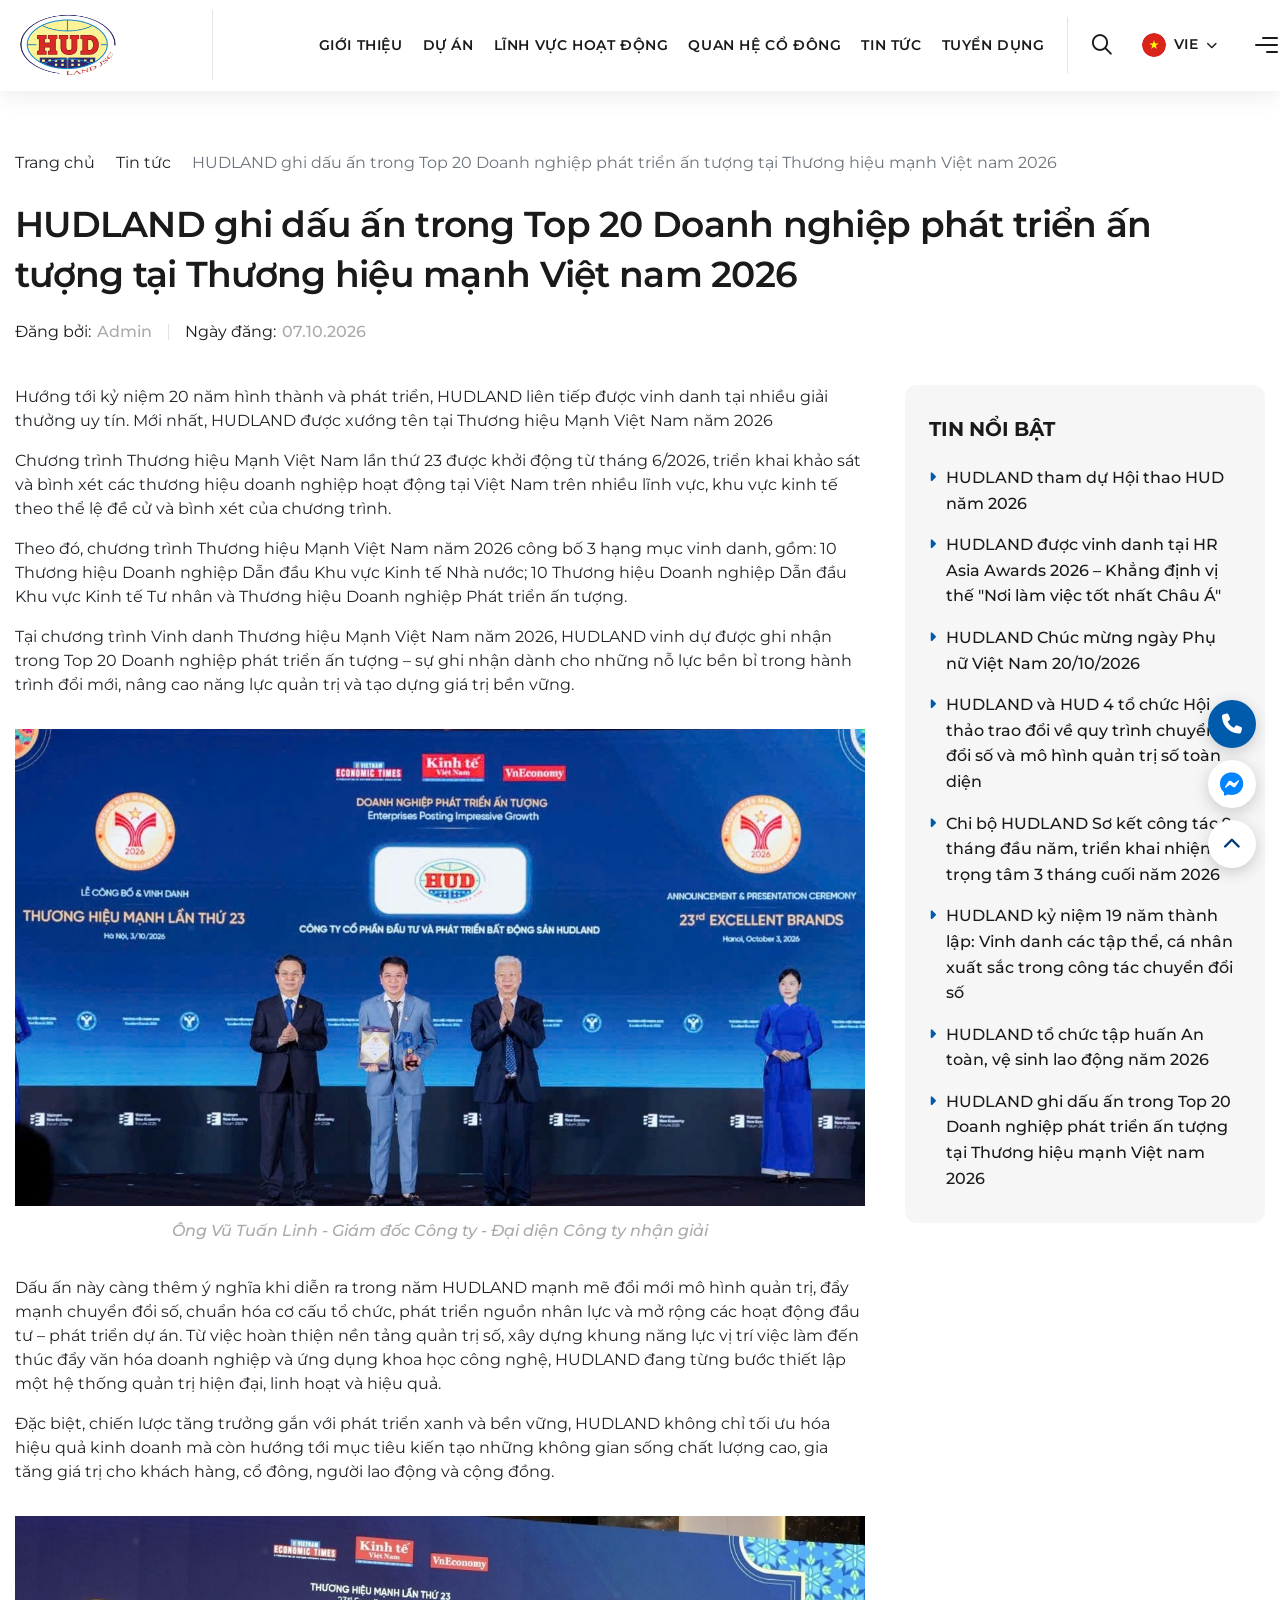
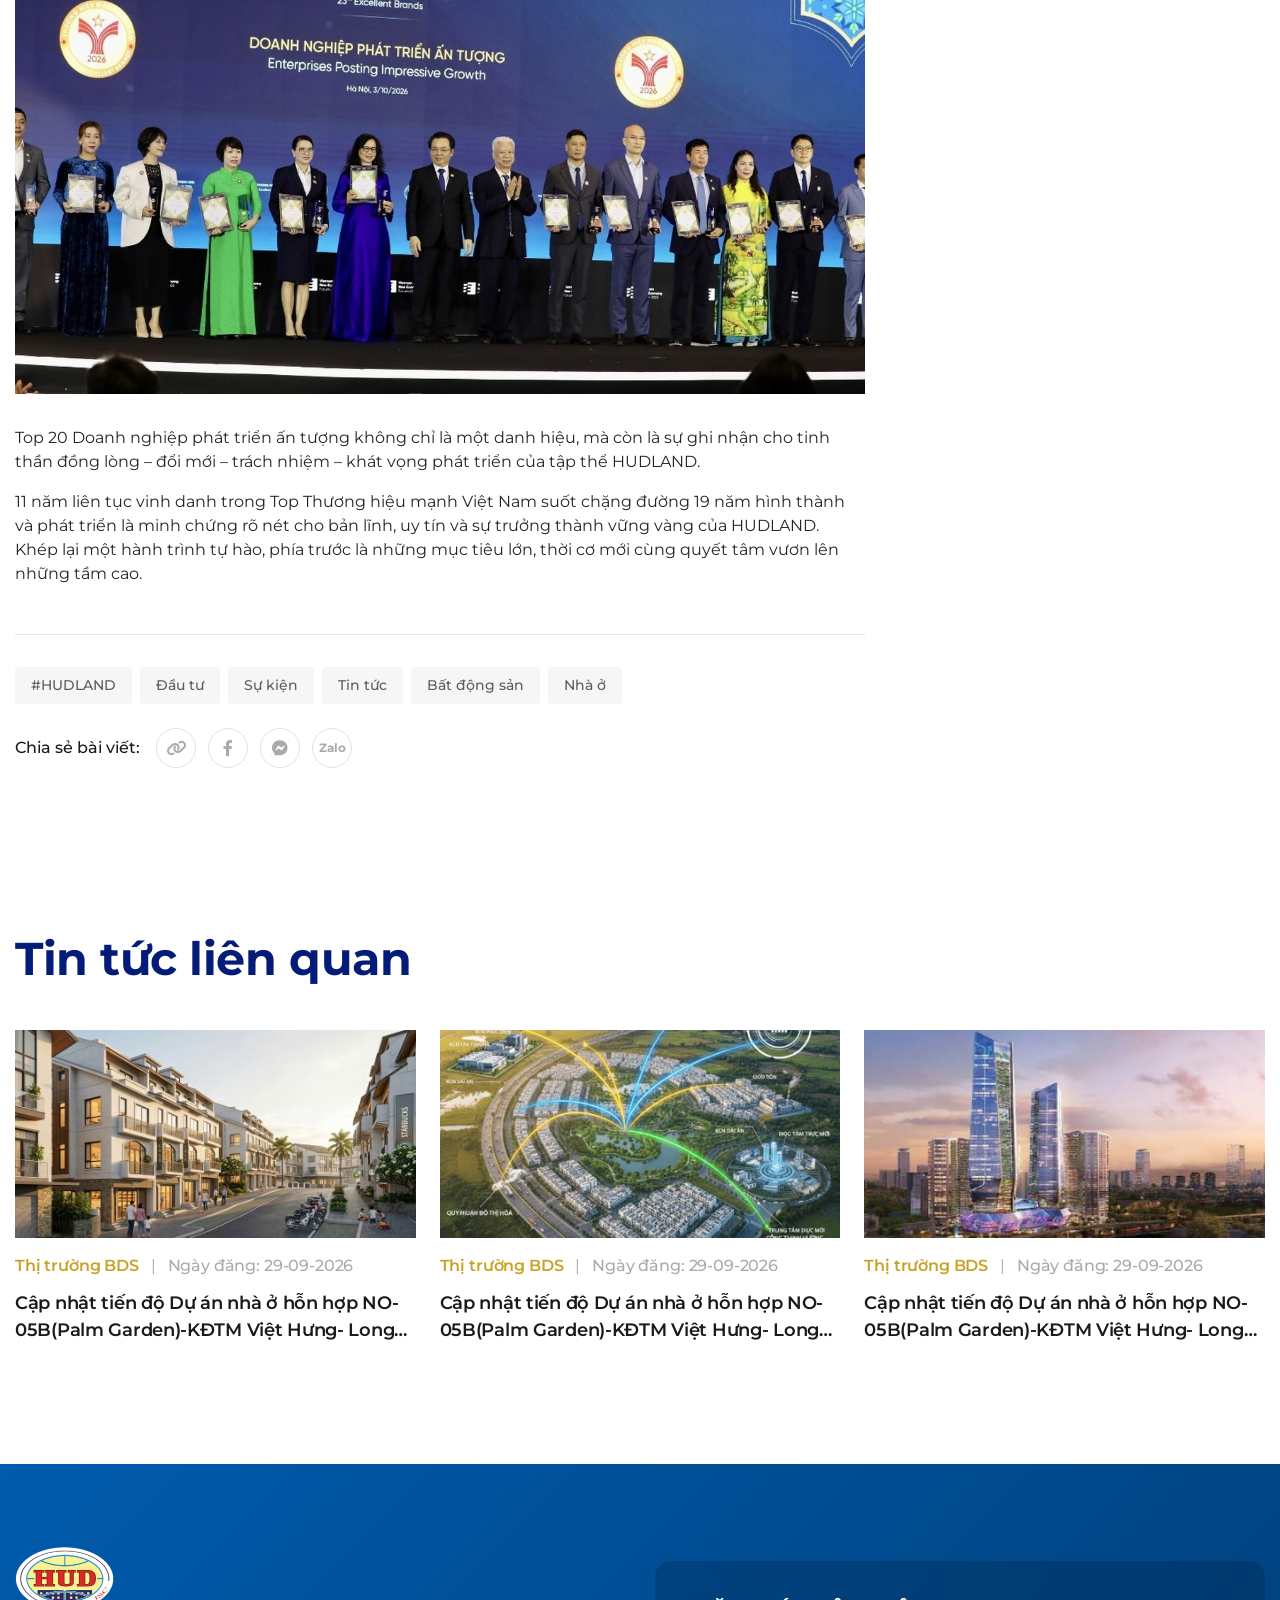
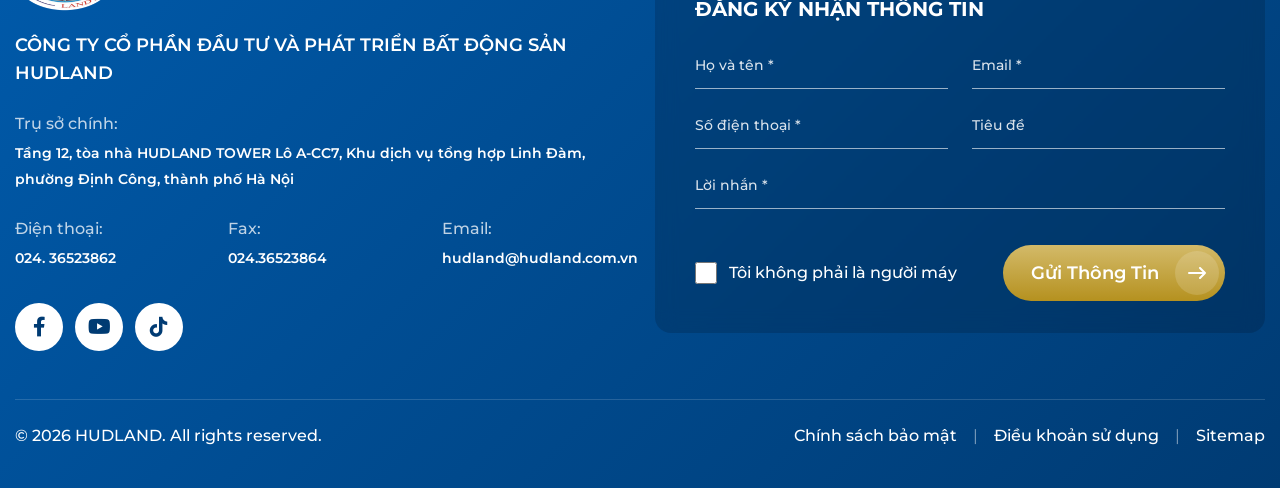
==== commit 0aa2b826: "feat: add office rental assets and update header responsive layout" ====
--- a/chi-tiet-tin.html
+++ b/chi-tiet-tin.html
@@ -161,7 +161,7 @@
 
         <div class="news-related">
             <div class="container">
-                <h2 class="news-related__title">Tin tức liên quan</h2>
+                <h2 class="section-title section-title--mb-40">Tin tức liên quan</h2>
                 <div class="row row--gap-24">
                     <div class="col-12 col-md-6 col-lg-4">
                         <article class="news-card news-card--lg">
--- a/style/style.css
+++ b/style/style.css
@@ -132,15 +132,29 @@
     color: rgba(255, 255, 255, 0.8);
 }
 
-.section-title {
-    font-family: var(--font-main);
-    font-size: 44px;
+.section-title,
+.news-related__title,
+.careers-title,
+.culture-title,
+.training-title,
+.news-categories__title,
+.news-listing__title {
+    font-family: var(--font-main);
+    font-size: 46px;
     font-weight: var(--fw-bold);
     line-height: 1.35;
-    letter-spacing: -0.44px;
-    text-transform: uppercase;
+    letter-spacing: -0.46px;
     color: var(--title-blue);
     margin: 0;
+}
+
+.section-title--uppercase {
+    text-transform: uppercase;
+}
+
+.section-title--normal-case {
+    text-transform: none;
+    letter-spacing: -0.46px;
 }
 
 .section-title--light {
@@ -154,9 +168,28 @@
     margin-bottom: 12px;
 }
 
-.section-title--normal-case {
-    text-transform: none;
-    letter-spacing: -0.46px;
+.section-title--mb-16 {
+    margin-bottom: 16px;
+}
+
+.section-title--mb-20,
+.culture-title {
+    margin-bottom: 20px;
+}
+
+.section-title--mb-28 {
+    margin-bottom: 28px;
+}
+
+.section-title--mb-40,
+.news-related__title,
+.news-categories__title {
+    margin-bottom: 40px;
+}
+
+.section-title--mb-60,
+.training-title {
+    margin-bottom: 60px;
 }
 
 .header {
@@ -1581,7 +1614,8 @@
 
 .projects-thumb__img {
     width: 100px;
-    height: auto;
+    object-fit: cover;
+    height: 82px;
     display: block;
     flex-shrink: 0;
 }
@@ -1889,7 +1923,7 @@
 .history-section {
     position: relative;
     background-color: #ffffff;
-    padding: 96px 0 100px;
+    padding: 80px 0 30px;
 }
 
 .history-header {
@@ -1995,8 +2029,6 @@
     border-left-color: var(--gold-accent);
 }
 
-
-
 .history-milestone:hover .history-milestone__dot,
 .history-milestone--active .history-milestone__dot {
     transform: scale(1.3);
@@ -2320,6 +2352,7 @@
 
 .investors-docs-list {
     max-height: 440px;
+    height: 290px;
     overflow-y: auto;
     scrollbar-width: none;
     -ms-overflow-style: none;
@@ -2458,7 +2491,6 @@
     display: grid;
     grid-template-columns: 1fr;
     grid-template-rows: 1fr;
-    background-color: #0F172A;
     overflow: hidden;
 }
 
@@ -2545,7 +2577,6 @@
     transition: transform 0.3s ease, box-shadow 0.3s ease;
 }
 
-
 .documentary-play-btn:hover {
     transform: scale(1.08);
     box-shadow: 0 8px 32px rgba(0, 0, 0, 0.35);
@@ -2570,6 +2601,11 @@
 .documentary-modal__body {
     padding: 0;
     position: relative;
+}
+
+.documentary-modal__body video {
+    background-color: var(--bg-dark);
+    outline: none;
 }
 
 .documentary-modal__close {
@@ -2734,8 +2770,6 @@
     justify-content: center;
 }
 
-
-
 .news-cards-row {
     margin-left: -8px;
     margin-right: -8px;
@@ -3232,7 +3266,6 @@
     color: rgba(255, 255, 255, 0.5);
 }
 
-
 .page-hero {
     position: relative;
 }
@@ -3251,7 +3284,6 @@
     font-weight: var(--fw-bold);
     letter-spacing: -0.54px;
 }
-
 
 .hero-conent .breadcrumb {
     margin: 0;
@@ -3294,1280 +3326,6 @@
     bottom: 0;
 }
 
-
-@media (max-width: 1599.98px) {
-
-    .about-content {
-        padding-left: 80px;
-        padding-right: 32px;
-    }
-}
-
-@media (max-width: 1439.98px) {
-    .container {
-        max-width: 1280px;
-    }
-
-    .about-content {
-        padding-left: 60px;
-        padding-right: 24px;
-    }
-
-    .projects-title {
-        font-size: 38px;
-    }
-
-    .projects-name {
-        font-size: 30px;
-    }
-
-    .projects-meta__value {
-        font-size: 18px;
-    }
-
-    .projects-meta__divider {
-        margin-left: 24px;
-        margin-right: 24px;
-    }
-
-    .projects-progress {
-        width: 240px;
-    }
-
-    .about-title {
-        font-size: 38px;
-    }
-
-    .about-stat__value,
-    .about-stat__unit {
-        font-size: 52px;
-    }
-
-    .header__container {
-        padding-left: 40px;
-        padding-right: 40px;
-    }
-
-    .header__col-brand {
-        padding-right: 20px;
-    }
-
-    .header__col-nav {
-        padding-right: 12px;
-    }
-
-    .header__col-actions {
-        padding-left: 12px;
-    }
-
-    .header__menu-link {
-        font-size: 14px;
-        padding: 12px 10px;
-    }
-
-    .hero-content__title {
-        font-size: 80px;
-    }
-
-    .sidebar-menu__nav {
-        padding-left: 60px;
-        padding-right: 60px;
-    }
-
-    .activities-header {
-        padding-top: 80px;
-    }
-
-    .activities-header__container {
-        padding-left: 40px;
-        padding-right: 40px;
-    }
-
-    .activities-title {
-        font-size: 38px;
-    }
-
-    .activities-col {
-        padding: 40px 24px 44px 24px;
-    }
-
-    .activities-col__title {
-        font-size: 26px;
-    }
-
-    .history-milestones {
-        gap: 24px;
-    }
-}
-
-@media (max-width: 1439.98px) {
-    .about-org-chart .container {
-        padding-left: 20px;
-        padding-right: 20px;
-    }
-}
-
-@media (max-width: 1199.98px) {
-    .container {
-        max-width: 960px;
-    }
-
-    .about-section {
-        background-image: none;
-        padding-top: 60px;
-        padding-bottom: 0;
-    }
-
-    .about-content {
-        padding-left: 32px;
-        padding-right: 32px;
-        margin-bottom: 40px;
-    }
-
-    .about-media {
-        padding-left: 32px;
-        padding-right: 32px;
-    }
-
-    .about-stat {
-        margin-bottom: 30px;
-    }
-
-    .about-stats {
-        margin-top: 0;
-        background: linear-gradient(180deg, #005bac 0%, #05457e 100%);
-    }
-
-    .about-stats__shape {
-        display: none;
-    }
-
-    .about-stats__container {
-        position: static;
-        padding-top: 48px;
-        padding-bottom: 48px;
-    }
-
-    .projects-section {
-        min-height: auto;
-        height: auto;
-    }
-
-    .projects-container {
-        padding-top: 60px;
-        padding-bottom: 48px;
-    }
-
-    .projects-header {
-        margin-bottom: 40px;
-    }
-
-    .projects-meta {
-        flex-wrap: wrap;
-        row-gap: 20px;
-    }
-
-    .projects-meta__divider {
-        display: none;
-    }
-
-    .projects-meta__item {
-        width: 50%;
-    }
-
-    .projects-nav {
-        flex-direction: column;
-        align-items: flex-start;
-        gap: 24px;
-    }
-
-    .projects-thumbs {
-        max-width: 100%;
-        overflow-x: auto;
-        padding-bottom: 10px;
-        -webkit-overflow-scrolling: touch;
-    }
-
-    .projects-controls {
-        width: 100%;
-        justify-content: space-between;
-    }
-
-    .projects-progress {
-        flex: 1;
-        max-width: 320px;
-    }
-
-    .about-stats__header {
-        justify-content: flex-start;
-        margin-bottom: 28px;
-    }
-
-    .about-stats__slogan {
-        max-width: 100%;
-        text-align: left;
-    }
-
-    .about-stat__value,
-    .about-stat__unit {
-        font-size: 44px;
-    }
-
-    .header {
-        height: 90px;
-    }
-
-    .header__container {
-        padding-left: 32px;
-        padding-right: 32px;
-    }
-
-    .header__logo-img {
-        height: 60px;
-    }
-
-    .hero-content {
-        top: 60%;
-    }
-
-    .hero-content__title {
-        font-size: 64px;
-    }
-
-    .hero-content__subtitle,
-    .hero-content__slogan {
-        font-size: 18px;
-        line-height: 28px;
-    }
-
-    .sidebar-menu {
-        width: 440px;
-    }
-
-    .sidebar-menu__nav {
-        padding-top: 40px;
-        padding-left: 36px;
-        padding-right: 36px;
-    }
-
-    .sidebar-menu__link {
-        font-size: 18px;
-    }
-
-    .activities-header {
-        padding-top: 60px;
-    }
-
-    .activities-header__container {
-        padding-left: 32px;
-        padding-right: 32px;
-    }
-
-    .activities-title {
-        font-size: 32px;
-    }
-
-    .activities-col {
-        padding: 36px 20px 40px 20px;
-    }
-
-    .activities-col__title {
-        font-size: 24px;
-    }
-
-    .activities-col__desc {
-        font-size: 15px;
-    }
-
-    .history-title {
-        font-size: 38px;
-    }
-
-    .history-milestones {
-        gap: 16px;
-    }
-
-    .history-milestone {
-        padding-left: 18px;
-    }
-
-    .history-milestone__media {
-        height: 140px;
-    }
-
-    .investors-grid {
-        grid-template-columns: 360px minmax(0, 1fr);
-        gap: 24px;
-    }
-
-    .investors-title {
-        font-size: 36px;
-    }
-
-    .investors-tabs.nav-tabs {
-        gap: 18px;
-    }
-
-    .investors-tabs .nav-link {
-        font-size: 14px;
-    }
-
-    .documentary-container {
-        padding-bottom: 80px;
-    }
-
-    .documentary-title {
-        font-size: 38px;
-    }
-
-    .news-header-row {
-        margin-bottom: 32px;
-    }
-
-    .news-tabs-wrap {
-        margin-top: 24px;
-        overflow-x: auto;
-        scrollbar-width: none;
-        -ms-overflow-style: none;
-    }
-
-    .news-tabs-wrap::-webkit-scrollbar {
-        display: none;
-    }
-
-    .news-tabs.nav-tabs {
-        min-width: 640px;
-    }
-
-    .news-body-row {
-        flex-direction: column-reverse;
-    }
-
-    .news-info {
-        margin-top: 32px;
-    }
-}
-
-
-
-
-@media (max-width: 991.98px) {
-
-    .container {
-        max-width: 720px;
-    }
-
-    .about-stat {
-        margin-bottom: 28px;
-    }
-
-    .about-experience__num {
-        font-size: 96px;
-    }
-
-    .about-experience__plus {
-        font-size: 38px;
-    }
-
-    .about-experience__text {
-        font-size: 32px;
-    }
-
-    .about-title {
-        font-size: 32px;
-    }
-
-    .about-lead {
-        font-size: 18px;
-        line-height: 28px;
-    }
-
-    .about-stat__value,
-    .about-stat__unit {
-        font-size: 40px;
-    }
-
-    .about-stat__label {
-        font-size: 17px;
-    }
-
-    .header {
-        height: 80px;
-    }
-
-    .header__container {
-        padding-left: 24px;
-        padding-right: 24px;
-    }
-
-    .header__logo-img {
-        height: 50px;
-    }
-
-    .hero-content {
-        top: 60%;
-    }
-
-    .hero-content__title {
-        font-size: 48px;
-    }
-
-    .hero-content__subtitle,
-    .hero-content__slogan {
-        font-size: 16px;
-        line-height: 24px;
-    }
-
-    .hero-content__scroll {
-        width: 40px;
-        height: 40px;
-    }
-
-    .sidebar-menu__header {
-        height: 80px;
-        padding-left: 24px;
-        padding-right: 24px;
-    }
-
-    .projects-title {
-        font-size: 32px;
-    }
-
-    .projects-name {
-        font-size: 26px;
-    }
-
-    .activities-section {
-        height: auto;
-        min-height: auto;
-        max-height: none;
-    }
-
-    .activities-header {
-        position: relative;
-        padding-top: 60px;
-        padding-bottom: 32px;
-    }
-
-    .activities-header__container {
-        padding-left: 24px;
-        padding-right: 24px;
-    }
-
-    .activities-overlay--top {
-        height: 100%;
-        background: #044a88;
-    }
-
-    .activities-cols {
-        flex-direction: column;
-        height: auto;
-    }
-
-    .activities-col {
-        min-height: 400px;
-        padding: 48px 24px;
-        background-color: rgba(15, 23, 42, 0.85);
-    }
-
-    .activities-divider {
-        width: 100%;
-        height: 1px;
-        background: linear-gradient(90deg, rgba(233, 233, 233, 0.6) 0%, rgba(233, 233, 233, 0) 100%);
-    }
-
-    .activities-col__content {
-        max-width: 100%;
-    }
-
-    .activities-col__info {
-        margin-bottom: 24px;
-    }
-
-    .activities-col__desc {
-        max-height: none;
-        opacity: 0.85;
-        transform: none;
-        margin-top: 12px;
-        overflow: visible;
-    }
-
-    .history-section {
-        padding: 64px 0 72px;
-    }
-
-    .history-title {
-        font-size: 32px;
-    }
-
-    .history-timeline__axis {
-        display: none;
-    }
-
-    .history-milestones {
-        grid-template-columns: repeat(2, 1fr);
-        gap: 32px 24px;
-    }
-
-    .history-milestone {
-        padding-bottom: 0;
-    }
-
-    .history-milestone__node {
-        display: none;
-    }
-
-    .investors-header {
-        flex-direction: column;
-        align-items: flex-start;
-        gap: 16px;
-        margin-bottom: 32px;
-    }
-
-    .investors-desc {
-        max-width: 100%;
-    }
-
-    .investors-grid {
-        grid-template-columns: 1fr;
-        gap: 24px;
-    }
-
-    .investors-left {
-        display: grid;
-        grid-template-columns: 1fr 1fr;
-        gap: 20px;
-    }
-
-    .investors-docs-track,
-    .investors-docs-track.is-visible {
-        display: none !important;
-    }
-
-    .documentary-container {
-        padding-bottom: 60px;
-    }
-
-    .documentary-title {
-        font-size: 32px;
-    }
-
-    .documentary-play-btn {
-        width: 80px;
-        height: 80px;
-    }
-
-    .documentary-play-btn svg {
-        width: 28px;
-        height: 28px;
-    }
-
-    .news-section {
-        padding: 80px 0 60px;
-    }
-
-    .news-title {
-        font-size: 34px;
-    }
-
-    .partners-section {
-        padding: 60px 0;
-    }
-
-    .partners-header {
-        margin-bottom: 32px;
-    }
-
-    .partners-subtitle {
-        font-size: 18px;
-        line-height: 28px;
-    }
-
-    .partners-title {
-        font-size: 32px;
-        line-height: 1.3;
-    }
-
-    .partners-desc {
-        margin-top: 16px;
-        text-align: left;
-    }
-
-    .partners-card {
-        flex: 0 0 200px;
-        width: 200px;
-        height: 100px;
-        padding: 15px 20px;
-    }
-
-    .partners-logo-img {
-        max-width: 130px;
-        max-height: 50px;
-    }
-
-    .footer {
-        padding: 60px 0 32px;
-    }
-
-    .footer-main-row {
-        margin-bottom: 36px;
-    }
-
-    .footer-col-info {
-        margin-bottom: 40px;
-    }
-
-    .footer-form-card {
-        padding: 24px;
-    }
-
-    .footer-copyright-row {
-        flex-direction: column;
-        align-items: flex-start;
-        gap: 12px;
-    }
-}
-
-@media (max-width: 767.98px) {
-    .container {
-        max-width: 540px;
-    }
-
-    .projects-container {
-        padding-top: 40px;
-        padding-bottom: 36px;
-    }
-
-    .projects-subhead {
-        font-size: 15px;
-        margin-bottom: 8px;
-    }
-
-    .projects-title {
-        font-size: 24px;
-        line-height: 1.35;
-    }
-
-    .projects-name {
-        font-size: 22px;
-        margin-bottom: 14px;
-    }
-
-    .projects-meta__item {
-        width: 100%;
-    }
-
-    .projects-meta__label {
-        font-size: 14px;
-    }
-
-    .projects-meta__value {
-        font-size: 16px;
-    }
-
-    .projects-thumb {
-        height: 64px;
-    }
-
-    .projects-thumb__img {
-        width: 80px;
-        height: 64px;
-    }
-
-    .projects-thumb__label {
-        height: 64px;
-        font-size: 14px;
-    }
-
-    .projects-thumb--active .projects-thumb__label {
-        height: 64px;
-        font-size: 14px;
-        max-width: 220px;
-        padding-left: 12px;
-        padding-right: 14px;
-    }
-
-    .about-content {
-        padding-left: 16px;
-        padding-right: 16px;
-    }
-
-    .about-media {
-        padding-left: 16px;
-        padding-right: 16px;
-    }
-
-    .about-desc {
-        padding-left: 0;
-    }
-
-    .about-subhead {
-        font-size: 15px;
-        margin-bottom: 8px;
-    }
-
-    .about-experience__num {
-        font-size: 72px;
-    }
-
-    .about-experience__plus {
-        font-size: 28px;
-    }
-
-    .about-experience__text {
-        font-size: 24px;
-    }
-
-    .about-title-divider {
-        height: 60px;
-        margin-left: 16px;
-        margin-right: 16px;
-    }
-
-    .about-title {
-        font-size: 24px;
-        line-height: 1.3;
-    }
-
-    .about-lead {
-        font-size: 16px;
-        line-height: 24px;
-        text-align: left;
-    }
-
-    .about-text {
-        font-size: 14px;
-        line-height: 22px;
-        text-align: left;
-    }
-
-    .btn-pill {
-        height: 46px;
-        padding: 4px 4px 4px 16px;
-    }
-
-    .btn-pill__text {
-        font-size: 14px;
-    }
-
-    .btn-pill__icon {
-        width: 36px;
-        height: 36px;
-        font-size: 14px;
-    }
-
-    .btn-pill__icon svg {
-        width: 36px;
-        height: 36px;
-    }
-
-    .about-stats__slogan {
-        font-size: 16px;
-        line-height: 24px;
-    }
-
-    .about-stat__value,
-    .about-stat__unit {
-        font-size: 34px;
-    }
-
-    .about-stat__label {
-        font-size: 15px;
-        line-height: 22px;
-    }
-
-    .header {
-        height: 64px;
-    }
-
-    .header__container {
-        padding-left: 16px;
-        padding-right: 16px;
-    }
-
-    .header__logo-img {
-        height: 40px;
-    }
-
-    .hero-content {
-        top: 54%;
-    }
-
-    .hero-content__title {
-        font-size: 28px;
-        -webkit-text-stroke: 0.8px var(--stroke-glass);
-        margin-bottom: 4px;
-    }
-
-    .hero-content__subtitle {
-        font-size: 12px;
-        line-height: 16px;
-        margin-bottom: 3px;
-    }
-
-    .hero-content__slogan {
-        font-size: 12px;
-        line-height: 16px;
-        margin-bottom: 8px;
-    }
-
-    .hero-content__scroll {
-        display: none;
-    }
-
-    .floating-actions {
-        right: 16px;
-        bottom: 20px;
-    }
-
-    .floating-actions__btn {
-        width: 40px;
-        height: 40px;
-    }
-
-    .activities-header {
-        padding-top: 40px;
-        padding-bottom: 24px;
-    }
-
-    .activities-header__container {
-        padding-left: 16px;
-        padding-right: 16px;
-    }
-
-    .activities-subhead {
-        font-size: 16px;
-        margin-bottom: 10px;
-    }
-
-    .activities-title {
-        font-size: 28px;
-    }
-
-    .activities-col {
-        min-height: 340px;
-        padding: 36px 16px;
-    }
-
-    .activities-col__title {
-        font-size: 22px;
-    }
-
-    .activities-col__desc {
-        font-size: 15px;
-    }
-
-    .history-section {
-        padding: 48px 0 56px;
-    }
-
-    .history-header {
-        flex-direction: column;
-        align-items: flex-start;
-        gap: 20px;
-        margin-bottom: 36px;
-    }
-
-    .history-subhead {
-        font-size: 16px;
-    }
-
-    .history-title {
-        font-size: 26px;
-    }
-
-    .history-milestones {
-        grid-template-columns: 1fr;
-        gap: 28px;
-    }
-
-    .history-milestone__media {
-        height: 200px;
-    }
-
-    .investors-section {
-        padding: 32px 0 60px;
-    }
-
-    .investors-subhead {
-        font-size: 16px;
-    }
-
-    .investors-title {
-        font-size: 28px;
-    }
-
-    .investors-left {
-        grid-template-columns: 1fr;
-        gap: 16px;
-    }
-
-    .investors-docs-card {
-        padding: 18px;
-    }
-
-    .investors-doc-item {
-        flex-direction: column;
-        align-items: flex-start;
-        gap: 10px;
-    }
-
-    .investors-doc-action {
-        align-self: flex-start;
-        padding: 4px 0;
-    }
-
-    .documentary-container {
-        padding-bottom: 50px;
-    }
-
-    .documentary-subhead {
-        font-size: 16px;
-    }
-
-    .documentary-title {
-        font-size: 26px;
-    }
-
-    .documentary-desc {
-        font-size: 14px;
-        margin-bottom: 22px;
-    }
-
-    .news-section {
-        padding: 60px 0 50px;
-    }
-
-    .news-title {
-        font-size: 28px;
-    }
-
-    .news-nav-btn {
-        width: 48px;
-        height: 48px;
-    }
-}
-
-
-
-@media (max-width: 575.98px) {
-    .container {
-        max-width: 100%;
-    }
-
-    .about-section {
-        padding-top: 40px;
-    }
-
-    .about-corner--top-left {
-        width: 66px;
-        height: 44px;
-    }
-
-    .about-corner--top-left .about-corner__block--blue {
-        width: 48px;
-        height: 26px;
-    }
-
-    .about-corner--top-left .about-corner__block--gold {
-        top: 26px;
-        left: 48px;
-        width: 18px;
-        height: 18px;
-    }
-
-    .about-corner--top-right {
-        width: 92px;
-        height: 64px;
-    }
-
-    .about-corner--top-right .about-corner__block--blue {
-        width: 24px;
-        height: 22px;
-    }
-
-    .about-corner--top-right .about-corner__block--sand {
-        top: 22px;
-        right: 24px;
-        width: 68px;
-        height: 42px;
-    }
-
-    .about-experience__num {
-        font-size: 56px;
-    }
-
-    .about-experience__plus {
-        font-size: 22px;
-    }
-
-    .about-experience__text {
-        font-size: 18px;
-    }
-
-    .about-title-divider {
-        height: 48px;
-        margin-left: 12px;
-        margin-right: 12px;
-    }
-
-    .about-title {
-        font-size: 20px;
-    }
-
-    .about-stat__value,
-    .about-stat__unit {
-        font-size: 28px;
-    }
-
-    .about-stat__label {
-        font-size: 13px;
-        line-height: 18px;
-    }
-
-    .header {
-        height: 58px;
-    }
-
-    .header__logo-img {
-        height: 34px;
-    }
-
-    .header-lang__btn {
-        padding: 4px 6px;
-        font-size: 12px;
-    }
-
-    .header-lang__flag {
-        width: 18px;
-        height: 18px;
-        margin-right: 6px;
-    }
-
-    .header-lang__arrow {
-        margin-left: 4px;
-    }
-
-    .header__btn--menu {
-        width: 36px;
-        height: 36px;
-        margin-left: 4px;
-    }
-
-    .header__menu-bars {
-        width: 20px;
-        height: 15px;
-    }
-
-    .header__menu-bar--top {
-        width: 14px;
-        margin-bottom: 4px;
-    }
-
-    .header__menu-bar--middle {
-        width: 20px;
-        margin-bottom: 4px;
-    }
-
-    .header__menu-bar--bottom {
-        width: 10px;
-    }
-
-    .header__btn--search {
-        width: 36px;
-        height: 36px;
-        font-size: 15px;
-    }
-
-    .hero-content {
-        top: 52%;
-        padding-left: 10px;
-        padding-right: 10px;
-    }
-
-    .hero-content__title {
-        font-size: 22px;
-        -webkit-text-stroke: 0.6px var(--stroke-glass);
-        margin-bottom: 2px;
-    }
-
-    .hero-content__subtitle {
-        font-size: 11px;
-        line-height: 14px;
-        margin-bottom: 2px;
-    }
-
-    .hero-content__slogan {
-        font-size: 11px;
-        line-height: 14px;
-    }
-
-    .sidebar-menu {
-        width: 100vw;
-        max-width: 100vw;
-    }
-
-    .activities-title {
-        font-size: 24px;
-    }
-
-    .activities-col__title {
-        font-size: 20px;
-    }
-
-    .history-title {
-        font-size: 22px;
-    }
-
-    .history-milestone__year {
-        font-size: 20px;
-    }
-
-    .investors-title {
-        font-size: 24px;
-    }
-
-    .investors-stock-card {
-        padding: 18px 16px;
-    }
-
-    .investors-stock-row {
-        gap: 8px;
-    }
-
-    .investors-stock-symbol,
-    .investors-stock-price {
-        font-size: 20px;
-    }
-
-    .investors-stock-time {
-        font-size: 12.5px;
-    }
-
-    .investors-stat-value {
-        font-size: 20px;
-    }
-
-    .investors-tabs .nav-link {
-        font-size: 13px;
-        padding: 6px 0 12px;
-    }
-
-    .documentary-container {
-        padding-bottom: 30px;
-    }
-
-    .documentary-content {
-        text-shadow: 0 2px 10px rgba(0, 0, 0, 0.35);
-    }
-
-    .documentary-subhead {
-        font-size: 14px;
-    }
-
-    .documentary-title {
-        font-size: 22px;
-    }
-
-    .documentary-play-btn {
-        width: 68px;
-        height: 68px;
-    }
-
-    .documentary-play-btn::before {
-        inset: -10px;
-    }
-
-    .documentary-play-btn svg {
-        width: 24px;
-        height: 24px;
-        margin-left: 3px;
-    }
-
-    .news-title {
-        font-size: 24px;
-    }
-
-    .news-subhead {
-        font-size: 16px;
-    }
-
-    .partners-section {
-        padding: 48px 0;
-    }
-
-    .partners-subtitle {
-        font-size: 16px;
-        line-height: 24px;
-        margin-bottom: 8px;
-    }
-
-    .partners-title {
-        font-size: 26px;
-        line-height: 34px;
-    }
-
-    .partners-desc {
-        font-size: 14px;
-        line-height: 22px;
-    }
-
-    .partners-card {
-        flex: 0 0 170px;
-        width: 170px;
-        height: 86px;
-        padding: 12px 16px;
-    }
-
-    .partners-logo-img {
-        max-width: 110px;
-        max-height: 40px;
-    }
-
-    .footer {
-        padding: 48px 0 24px;
-    }
-
-    .footer-company-name {
-        font-size: 16px;
-        line-height: 24px;
-    }
-
-    .footer-contact-row {
-        gap: 12px;
-    }
-
-    .footer-form-card {
-        padding: 20px 16px;
-    }
-
-    .footer-form-bottom {
-        flex-direction: column;
-        align-items: stretch;
-    }
-
-    .footer-submit-btn {
-        width: 100%;
-        justify-content: center;
-        position: relative;
-    }
-
-    .footer-submit-circle {
-        position: absolute;
-        right: 6px;
-    }
-
-    .footer-copyright-text,
-    .footer-copyright-link {
-        font-size: 14px;
-    }
-
-    .footer-copyright-links {
-        flex-wrap: wrap;
-        gap: 8px;
-    }
-}
-
 .about-letter {
     background-color: #F4F4F4;
     position: relative;
@@ -4692,98 +3450,6 @@
     filter: drop-shadow(0 20px 40px rgba(0, 0, 0, 0.08));
 }
 
-@media (max-width: 1439.98px) {
-    .about-org-chart .container {
-        padding-left: 20px;
-        padding-right: 20px;
-    }
-}
-
-@media (max-width: 1199.98px) {
-    .about-letter {
-        padding: 80px 0 100px;
-    }
-
-    .about-letter__col-content {
-        padding-right: 25px;
-    }
-
-    .about-letter__col-media {
-        padding-left: 25px;
-    }
-
-    .about-letter__title {
-        font-size: 38px;
-        margin-bottom: 28px;
-    }
-}
-
-@media (max-width: 991.98px) {
-
-    .about-letter {
-        padding: 60px 0 80px;
-    }
-
-    .about-letter__col-content {
-        padding-right: 15px;
-    }
-
-    .about-letter__col-media {
-        padding-left: 15px;
-        margin-top: 40px;
-        text-align: center;
-    }
-
-    .about-letter__portrait {
-        max-width: 500px;
-    }
-}
-
-@media (max-width: 767.98px) {
-    .about-letter {
-        padding: 48px 0 60px;
-    }
-
-    .about-letter__title {
-        font-size: 30px;
-        margin-bottom: 20px;
-    }
-
-    .about-letter__greeting {
-        font-size: 18px;
-        margin-bottom: 18px;
-    }
-
-    .about-letter__text p {
-        font-size: 15px;
-        text-align: left;
-        margin-bottom: 14px;
-    }
-
-    .about-letter__closing {
-        font-size: 18px;
-        margin-top: 20px;
-        margin-bottom: 20px;
-    }
-
-    .about-letter__divider {
-        margin-bottom: 20px;
-    }
-
-    .about-letter__sign-name {
-        font-size: 24px;
-    }
-
-    .about-letter__sign-role {
-        font-size: 16px;
-    }
-
-    .about-letter__portrait {
-        max-width: 360px;
-    }
-}
-
-
 .about-vision {
     background: linear-gradient(180deg, #033F78 0%, #0B4883 100%);
     position: relative;
@@ -4866,17 +3532,6 @@
 .about-vision__row.flex-lg-row-reverse .about-vision__content {
     padding-left: 0;
     padding-right: 30px;
-}
-
-@media (max-width: 991.98px) {
-
-
-    .about-vision__content,
-    .about-vision__row.flex-lg-row-reverse .about-vision__content {
-        padding-left: 0;
-        padding-right: 0;
-        margin-top: 24px;
-    }
 }
 
 .about-lead {
@@ -5297,152 +3952,9 @@
     padding: 60px 0;
 }
 
-@media (max-width: 1439.98px) {
-    .about-org-chart .container {
-        padding-left: 20px;
-        padding-right: 20px;
-    }
-}
-
-@media (max-width: 1199.98px) {
-    .about-history__container {
-        padding-left: 40px;
-        padding-right: 40px;
-    }
-
-    .about-history__header-text .about-block-title {
-        font-size: 36px;
-    }
-
-    .timeline-hero-left {
-        width: 240px;
-        padding-right: 28px;
-    }
-
-    .timeline-focal-card {
-        left: 36px;
-    }
-
-    .timeline-hero-year {
-        font-size: 96px;
-    }
-
-    .section-title--sm {
-        font-size: 22px;
-        white-space: normal;
-    }
-}
-
-@media (max-width: 991.98px) {
-
-    .about-history {
-        padding: 60px 0 0;
-    }
-
-    .section-title,
-    .about-block-title,
-    .about-history__header-text .about-block-title {
-        font-size: 32px;
-    }
-
-    .timeline-interactive-area {
-        flex-direction: column;
-    }
-
-    .timeline-hero-left {
-        width: 100%;
-        padding-right: 0;
-        padding-top: 0;
-        margin-bottom: 16px;
-        justify-content: flex-start;
-    }
-
-    .timeline-hero-year {
-        font-size: 72px;
-        text-align: left;
-    }
-
-    .timeline-columns-viewport {
-        overflow-x: auto;
-        height: auto;
-        padding-bottom: 20px;
-    }
-
-    .timeline-columns-track {
-        position: relative;
-        transform: none !important;
-        height: auto;
-    }
-
-    .timeline-col {
-        height: 60px;
-        width: auto;
-        min-width: 120px;
-    }
-
-    .timeline-col-line {
-        display: none;
-    }
-
-    .timeline-focal-card {
-        position: relative;
-        top: auto;
-        left: auto;
-        width: 100%;
-        max-width: 488px;
-        margin-top: 20px;
-    }
-
-    .timeline-card-media {
-        width: 100%;
-        height: auto;
-    }
-
-    .timeline-card-img {
-        width: 100%;
-        height: auto;
-    }
-}
-
-@media (max-width: 767.98px) {
-    .about-history__container {
-        padding-left: 20px;
-        padding-right: 20px;
-    }
-
-    .about-history__header {
-        flex-direction: column;
-        align-items: flex-start;
-        gap: 24px;
-    }
-
-    .section-title,
-    .about-block-title,
-    .about-history__header-text .about-block-title {
-        font-size: 26px;
-    }
-
-    .timeline-nav-box {
-        width: 100%;
-        max-width: 315px;
-    }
-
-    .timeline-hero-year {
-        font-size: 56px;
-    }
-
-    .section-title--sm {
-        font-size: 20px;
-    }
-
-    .timeline-card-desc {
-        font-size: 15px;
-    }
-}
-
 .about-org-chart {
     background-color: #FFFFFF;
-    padding: 120px 0;
+    padding: 80px 0;
 }
 
 .about-org-chart__header {
@@ -5464,26 +3976,6 @@
     width: 100%;
     height: auto;
     display: block;
-}
-
-@media (max-width: 1199.98px) {
-    .about-org-chart {
-        padding: 80px 0;
-    }
-
-    .about-org-chart__header {
-        margin-bottom: 40px;
-    }
-}
-
-@media (max-width: 767.98px) {
-    .about-org-chart {
-        padding: 60px 0;
-    }
-
-    .about-org-chart__viewport {
-        min-width: 800px;
-    }
 }
 
 .projects-section {
@@ -6132,16 +4624,6 @@
     padding: 100px 0 120px;
 }
 
-.news-categories__title {
-    font-family: var(--font-main);
-    font-size: 46px;
-    font-weight: var(--fw-bold);
-    line-height: 1.4;
-    letter-spacing: -0.46px;
-    color: var(--title-blue);
-    margin: 0 0 40px 0;
-}
-
 .news-categories__row {
     margin-left: -10px;
     margin-right: -10px;
@@ -6231,16 +4713,6 @@
     align-items: center;
     justify-content: space-between;
     margin-bottom: 48px;
-}
-
-.news-listing__title {
-    font-family: var(--font-main);
-    font-size: 46px;
-    font-weight: var(--fw-bold);
-    line-height: 1.4;
-    letter-spacing: -0.46px;
-    color: var(--title-blue);
-    margin: 0;
 }
 
 .filter-form,
@@ -6388,7 +4860,6 @@
     margin-bottom: 40px;
 }
 
-
 .pagination {
     display: flex;
     align-items: center;
@@ -6531,11 +5002,9 @@
     flex-shrink: 0;
 }
 
-
 .news-detail__figure {
     margin: 32px 0;
 }
-
 
 .news-detail__caption {
     font-family: var(--font-main);
@@ -6687,15 +5156,6 @@
     background-color: var(--bg-white);
 }
 
-.news-related__title {
-    font-family: var(--font-main);
-    font-size: 46px;
-    font-weight: var(--fw-bold);
-    color: var(--title-blue);
-    line-height: 1.25;
-    margin-bottom: 40px;
-}
-
 .news-related .news-card__tag {
     color: var(--gold-accent);
 }
@@ -6718,16 +5178,6 @@
     align-items: center;
     justify-content: space-between;
     margin-bottom: 40px;
-}
-
-.careers-title {
-    font-family: var(--font-main);
-    font-size: 46px;
-    font-weight: var(--fw-bold);
-    line-height: 1.4;
-    letter-spacing: -0.46px;
-    color: var(--title-blue);
-    margin: 0;
 }
 
 .careers-col {
@@ -6884,16 +5334,6 @@
     width: 100%;
 }
 
-.culture-title {
-    font-family: var(--font-main);
-    font-size: 46px;
-    font-weight: var(--fw-bold);
-    line-height: 1.4;
-    letter-spacing: -0.46px;
-    color: var(--title-blue);
-    margin: 0 0 20px 0;
-}
-
 .culture-desc {
     font-family: var(--font-main);
     font-size: 16px;
@@ -6907,16 +5347,6 @@
 .training-section {
     padding: 80px 0 80px;
     background-color: var(--bg-card-light);
-}
-
-.training-title {
-    font-family: var(--font-main);
-    font-size: 46px;
-    font-weight: var(--fw-bold);
-    line-height: 1.4;
-    letter-spacing: -0.46px;
-    color: var(--title-blue);
-    margin: 0 0 60px 0;
 }
 
 .training-list {
@@ -7450,7 +5880,7 @@
 }
 
 .activity-dev {
-    padding: 120px 0;
+    padding: 60px 0;
     background-color: var(--bg-white);
 }
 
@@ -7482,15 +5912,6 @@
 .activity-dev__content {
     display: flex;
     flex-direction: column;
-}
-
-.activity-dev__title {
-    font-family: var(--font-main);
-    font-size: 46px;
-    font-weight: var(--fw-bold);
-    color: var(--title-blue);
-    line-height: 1.4;
-    margin-bottom: 20px;
 }
 
 .activity-dev__desc {
@@ -7525,7 +5946,1104 @@
     height: 48px;
 }
 
+.office-leasing {
+    position: relative;
+    display: grid;
+    grid-template-columns: 1fr;
+    grid-template-rows: 1fr;
+    background-color: #002546;
+    overflow: hidden;
+}
+
+.office-leasing__bg {
+    grid-area: 1 / 1;
+    width: 100%;
+    z-index: 0;
+}
+
+.office-leasing__bg-img {
+    display: block;
+    width: 100%;
+    height: auto;
+}
+
+.office-leasing__content {
+    grid-area: 1 / 1;
+    position: relative;
+    z-index: 1;
+    display: flex;
+    flex-direction: column;
+    padding: 106px 0 80px;
+    height: 100%;
+}
+
+.office-leasing__content>.container {
+    display: flex;
+    flex-direction: column;
+    justify-content: space-between;
+    height: 100%;
+    padding-left: 0;
+    padding-right: 0;
+}
+
+.office-leasing__intro {
+    max-width: 683px;
+    margin-bottom: 0;
+}
+
+.office-leasing__lead {
+    font-family: var(--font-main);
+    font-size: 16px;
+    font-weight: var(--fw-medium);
+    line-height: 1.6;
+    letter-spacing: -0.16px;
+    color: var(--text-main);
+    text-align: justify;
+}
+
+.office-leasing__features {
+    display: flex;
+    justify-content: space-between;
+    margin-left: 0;
+    margin-right: 0;
+}
+
+.office-feature-col {
+    flex: 0 0 302px;
+    max-width: 302px;
+    padding-left: 0;
+    padding-right: 0;
+    position: relative;
+}
+
+.office-feature-col:not(:last-child)::after {
+    content: '';
+    position: absolute;
+    top: 0;
+    right: -32px;
+    width: 1px;
+    height: 226px;
+    background: linear-gradient(180deg, rgba(255, 255, 255, 0) 0%, rgba(255, 255, 255, 0.4) 50%, rgba(255, 255, 255, 0) 100%);
+}
+
+.office-feature {
+    display: flex;
+    flex-direction: column;
+    align-items: center;
+    text-align: center;
+}
+
+.office-feature__icon {
+    margin-bottom: 20px;
+    display: flex;
+    align-items: center;
+    justify-content: center;
+    width: 64px;
+    height: 64px;
+}
+
+.office-feature__icon-img {
+    display: block;
+    width: 64px;
+    height: 64px;
+}
+
+.office-feature__title {
+    font-family: var(--font-main);
+    font-size: 18px;
+    font-weight: var(--fw-semibold);
+    line-height: 1.55;
+    letter-spacing: -0.29px;
+    color: var(--text-main);
+    margin: 0 0 10px 0;
+}
+
+.office-feature__desc {
+    font-family: var(--font-main);
+    font-size: 16px;
+    font-weight: var(--fw-medium);
+    line-height: 1.6;
+    letter-spacing: -0.16px;
+    color: var(--text-muted);
+}
+
+.operation-management {
+    padding: 120px 0;
+    background-color: var(--bg-card-light);
+}
+
+.operation-management>.container {
+    padding-left: 0;
+    padding-right: 0;
+}
+
+.operation-management__row {
+    justify-content: space-between;
+    margin-left: 0;
+    margin-right: 0;
+}
+
+.operation-management__media-col {
+    flex: 0 0 643px;
+    max-width: 643px;
+    padding-left: 0;
+    padding-right: 0;
+}
+
+.operation-management__media {
+    width: 100%;
+}
+
+.operation-management__img {
+    display: block;
+    width: 100%;
+    height: auto;
+}
+
+.operation-management__content-col {
+    flex: 0 0 657px;
+    max-width: 657px;
+    padding-left: 0;
+    padding-right: 0;
+}
+
+.operation-management__content {
+    display: flex;
+    flex-direction: column;
+}
+
+.operation-management__quote {
+    font-family: var(--font-main);
+    font-size: 18px;
+    font-weight: var(--fw-semibold);
+    line-height: 1.6;
+    letter-spacing: -0.36px;
+    color: var(--text-dark-80);
+    text-align: justify;
+    margin-bottom: 32px;
+}
+
+.operation-management__desc {
+    font-family: var(--font-main);
+    font-size: 16px;
+    font-weight: var(--fw-medium);
+    line-height: 1.6;
+    letter-spacing: -0.16px;
+    color: var(--text-dark-80);
+    text-align: justify;
+    margin-bottom: 0;
+}
+
+@media (max-width: 1599.98px) {
+    .about-content {
+        padding-left: 80px;
+        padding-right: 32px;
+    }
+}
+
+
+@media (max-width: 1439.98px) {
+    .container {
+        max-width: 1280px;
+    }
+
+    .about-content {
+        padding-left: 60px;
+        padding-right: 24px;
+    }
+
+    .projects-title {
+        font-size: 38px;
+    }
+
+    .projects-name {
+        font-size: 30px;
+    }
+
+    .projects-meta__value {
+        font-size: 18px;
+    }
+
+    .projects-meta__divider {
+        margin-left: 24px;
+        margin-right: 24px;
+    }
+
+    .projects-progress {
+        width: 240px;
+    }
+
+    .about-title {
+        font-size: 38px;
+    }
+
+    .about-stat__value,
+    .about-stat__unit {
+        font-size: 52px;
+    }
+
+    .header__container {
+        padding-left: 40px;
+        padding-right: 40px;
+    }
+
+    .header__col-brand {
+        padding-right: 20px;
+    }
+
+    .header__col-nav {
+        padding-right: 12px;
+    }
+
+    .header__col-actions {
+        padding-left: 12px;
+    }
+
+    .header__menu-link {
+        font-size: 14px;
+        padding: 12px 10px;
+    }
+
+    .hero-content__title {
+        font-size: 80px;
+    }
+
+    .sidebar-menu__nav {
+        padding-left: 60px;
+        padding-right: 60px;
+    }
+
+    .activities-header {
+        padding-top: 80px;
+    }
+
+    .activities-header__container {
+        padding-left: 40px;
+        padding-right: 40px;
+    }
+
+    .activities-title {
+        font-size: 38px;
+    }
+
+    .activities-col {
+        padding: 40px 24px 44px 24px;
+    }
+
+    .activities-col__title {
+        font-size: 26px;
+    }
+
+    .history-milestones {
+        gap: 24px;
+    }
+
+    .about-org-chart .container {
+        padding-left: 20px;
+        padding-right: 20px;
+    }
+}
+
+
+@media (max-width: 1199.98px) {
+    .container {
+        max-width: 960px;
+    }
+
+    .about-section {
+        background-image: none;
+        padding-top: 60px;
+        padding-bottom: 0;
+    }
+
+    .about-content {
+        padding-left: 32px;
+        padding-right: 32px;
+        margin-bottom: 40px;
+    }
+
+    .about-media {
+        padding-left: 32px;
+        padding-right: 32px;
+    }
+
+    .about-stat {
+        margin-bottom: 30px;
+    }
+
+    .about-stats {
+        margin-top: 0;
+        background: linear-gradient(180deg, #005bac 0%, #05457e 100%);
+    }
+
+    .about-stats__shape {
+        display: none;
+    }
+
+    .about-stats__container {
+        position: static;
+        padding-top: 48px;
+        padding-bottom: 48px;
+    }
+
+    .projects-section {
+        min-height: auto;
+        height: auto;
+    }
+
+    .projects-container {
+        padding-top: 60px;
+        padding-bottom: 48px;
+    }
+
+    .projects-header {
+        margin-bottom: 40px;
+    }
+
+    .projects-meta {
+        flex-wrap: wrap;
+        row-gap: 20px;
+    }
+
+    .projects-meta__divider {
+        display: none;
+    }
+
+    .projects-meta__item {
+        width: 50%;
+    }
+
+    .projects-nav {
+        flex-direction: column;
+        align-items: flex-start;
+        gap: 24px;
+    }
+
+    .projects-thumbs {
+        max-width: 100%;
+        overflow-x: auto;
+        padding-bottom: 10px;
+        -webkit-overflow-scrolling: touch;
+    }
+
+    .projects-controls {
+        width: 100%;
+        justify-content: space-between;
+    }
+
+    .projects-progress {
+        flex: 1;
+        max-width: 320px;
+    }
+
+    .about-stats__header {
+        justify-content: flex-start;
+        margin-bottom: 28px;
+    }
+
+    .about-stats__slogan {
+        max-width: 100%;
+        text-align: left;
+    }
+
+    .about-stat__value,
+    .about-stat__unit {
+        font-size: 44px;
+    }
+
+    .header {
+        height: 90px;
+    }
+
+    .header__container {
+        padding-left: 32px;
+        padding-right: 32px;
+    }
+
+    .header__logo-img {
+        height: 60px;
+    }
+
+    .hero-content {
+        top: 60%;
+    }
+
+    .hero-content__title {
+        font-size: 64px;
+    }
+
+    .hero-content__subtitle,
+    .hero-content__slogan {
+        font-size: 18px;
+        line-height: 28px;
+    }
+
+    .header--menu-open {
+        opacity: 0;
+        visibility: hidden;
+        pointer-events: none;
+    }
+
+    .header__col-brand {
+        border-right: none;
+        padding-right: 12px;
+    }
+
+    .header__col-actions {
+        border-left: none;
+        padding-left: 12px;
+    }
+
+    .sidebar-backdrop {
+        z-index: 10010;
+    }
+
+    .sidebar-menu {
+        z-index: 10011;
+        width: 380px;
+        max-width: 85vw;
+    }
+
+    .sidebar-menu__header {
+        height: 72px;
+        padding-left: 24px;
+        padding-right: 24px;
+    }
+
+    .sidebar-menu__logo-img {
+        height: 44px;
+    }
+
+    .sidebar-menu__close {
+        width: 40px;
+        height: 40px;
+        font-size: 18px;
+    }
+
+    .sidebar-menu__nav {
+        padding-top: 24px;
+        padding-bottom: 32px;
+        padding-left: 24px;
+        padding-right: 24px;
+    }
+
+    .sidebar-menu__link {
+        font-size: 16px;
+        line-height: 22px;
+        padding-top: 13px;
+        padding-bottom: 13px;
+        border-bottom: 1px solid rgba(255, 255, 255, 0.08);
+    }
+
+    .activities-header {
+        padding-top: 60px;
+    }
+
+    .activities-header__container {
+        padding-left: 32px;
+        padding-right: 32px;
+    }
+
+    .activities-title {
+        font-size: 32px;
+    }
+
+    .activities-col {
+        padding: 36px 20px 40px 20px;
+    }
+
+    .activities-col__title {
+        font-size: 24px;
+    }
+
+    .activities-col__desc {
+        font-size: 15px;
+    }
+
+    .history-title {
+        font-size: 38px;
+    }
+
+    .history-milestones {
+        gap: 16px;
+    }
+
+    .history-milestone {
+        padding-left: 18px;
+    }
+
+    .history-milestone__media {
+        height: 140px;
+    }
+
+    .investors-grid {
+        grid-template-columns: 360px minmax(0, 1fr);
+        gap: 24px;
+    }
+
+    .investors-title {
+        font-size: 36px;
+    }
+
+    .investors-tabs.nav-tabs {
+        gap: 18px;
+    }
+
+    .investors-tabs .nav-link {
+        font-size: 14px;
+    }
+
+    .documentary-container {
+        padding-bottom: 80px;
+    }
+
+    .documentary-title {
+        font-size: 38px;
+    }
+
+    .news-header-row {
+        margin-bottom: 32px;
+    }
+
+    .news-tabs-wrap {
+        margin-top: 24px;
+        overflow-x: auto;
+        scrollbar-width: none;
+        -ms-overflow-style: none;
+    }
+
+    .news-tabs-wrap::-webkit-scrollbar {
+        display: none;
+    }
+
+    .news-tabs.nav-tabs {
+        min-width: 640px;
+    }
+
+    .news-body-row {
+        flex-direction: column-reverse;
+    }
+
+    .news-info {
+        margin-top: 32px;
+    }
+
+    .about-letter {
+        padding: 80px 0 100px;
+    }
+
+    .about-letter__col-content {
+        padding-right: 25px;
+    }
+
+    .about-letter__col-media {
+        padding-left: 25px;
+    }
+
+    .about-letter__title {
+        font-size: 38px;
+        margin-bottom: 28px;
+    }
+
+    .about-history__container {
+        padding-left: 40px;
+        padding-right: 40px;
+    }
+
+    .about-history__header-text .about-block-title {
+        font-size: 36px;
+    }
+
+    .timeline-hero-left {
+        width: 240px;
+        padding-right: 28px;
+    }
+
+    .timeline-focal-card {
+        left: 36px;
+    }
+
+    .timeline-hero-year {
+        font-size: 96px;
+    }
+
+    .section-title--sm {
+        font-size: 22px;
+        white-space: normal;
+    }
+
+    .about-org-chart {
+        padding: 80px 0;
+    }
+
+    .about-org-chart__header {
+        margin-bottom: 40px;
+    }
+}
+
+
 @media (max-width: 991.98px) {
+    .container {
+        max-width: 720px;
+    }
+
+    .about-stat {
+        margin-bottom: 28px;
+    }
+
+    .about-experience__num {
+        font-size: 96px;
+    }
+
+    .about-experience__plus {
+        font-size: 38px;
+    }
+
+    .about-experience__text {
+        font-size: 32px;
+    }
+
+    .about-title {
+        font-size: 32px;
+    }
+
+    .about-lead {
+        font-size: 18px;
+        line-height: 28px;
+    }
+
+    .about-stat__value,
+    .about-stat__unit {
+        font-size: 40px;
+    }
+
+    .about-stat__label {
+        font-size: 17px;
+    }
+
+    .header {
+        height: 80px;
+    }
+
+    .header__container {
+        padding-left: 24px;
+        padding-right: 24px;
+    }
+
+    .header__logo-img {
+        height: 50px;
+    }
+
+    .hero-content {
+        top: 60%;
+    }
+
+    .hero-content__title {
+        font-size: 48px;
+    }
+
+    .hero-content__subtitle,
+    .hero-content__slogan {
+        font-size: 16px;
+        line-height: 24px;
+    }
+
+    .hero-content__scroll {
+        width: 40px;
+        height: 40px;
+    }
+
+    .sidebar-menu {
+        width: 360px;
+        max-width: 85vw;
+    }
+
+    .sidebar-menu__header {
+        height: 64px;
+        padding-left: 20px;
+        padding-right: 20px;
+    }
+
+    .sidebar-menu__logo-img {
+        height: 38px;
+    }
+
+    .sidebar-menu__close {
+        width: 36px;
+        height: 36px;
+        font-size: 16px;
+    }
+
+    .sidebar-menu__nav {
+        padding-top: 20px;
+        padding-bottom: 28px;
+        padding-left: 20px;
+        padding-right: 20px;
+    }
+
+    .sidebar-menu__link {
+        font-size: 15px;
+        line-height: 20px;
+        padding-top: 12px;
+        padding-bottom: 12px;
+    }
+
+    .projects-title {
+        font-size: 32px;
+    }
+
+    .projects-name {
+        font-size: 26px;
+    }
+
+    .activities-section {
+        height: auto;
+        min-height: auto;
+        max-height: none;
+    }
+
+    .activities-header {
+        position: relative;
+        padding-top: 56px;
+        padding-bottom: 28px;
+    }
+
+    .activities-header__container {
+        padding-left: 24px;
+        padding-right: 24px;
+    }
+
+    .activities-overlay--top {
+        height: 100%;
+        background: linear-gradient(180deg, rgba(4, 74, 136, 0.88) 0%, rgba(3, 30, 56, 0.94) 100%);
+    }
+
+    .activities-cols {
+        flex-direction: column;
+        gap: 16px;
+        padding-left: 24px;
+        padding-right: 24px;
+        padding-bottom: 56px;
+        height: auto;
+    }
+
+    .activities-col {
+        min-height: auto;
+        padding: 28px 24px;
+        background: rgba(255, 255, 255, 0.08);
+        border: 1px solid rgba(255, 255, 255, 0.16);
+        border-radius: 12px;
+        backdrop-filter: blur(12px);
+        -webkit-backdrop-filter: blur(12px);
+    }
+
+    .activities-col--active,
+    .activities-col:active {
+        background: rgba(255, 255, 255, 0.14);
+        border-color: rgba(242, 202, 74, 0.6);
+    }
+
+    .activities-col__overlay {
+        display: none;
+    }
+
+    .activities-divider {
+        display: none;
+    }
+
+    .activities-col__content {
+        max-width: 100%;
+    }
+
+    .activities-col__info {
+        margin-bottom: 18px;
+    }
+
+    .activities-col__title {
+        font-size: 22px;
+        line-height: 1.3;
+    }
+
+    .activities-col__desc {
+        max-height: none;
+        opacity: 0.85;
+        transform: none;
+        margin-top: 10px;
+        overflow: visible;
+        font-size: 15px;
+        line-height: 1.6;
+    }
+
+    .history-section {
+        padding: 64px 0 72px;
+    }
+
+    .history-title {
+        font-size: 32px;
+    }
+
+    .history-timeline__axis {
+        display: none;
+    }
+
+    .history-milestones {
+        grid-template-columns: repeat(2, 1fr);
+        gap: 32px 24px;
+    }
+
+    .history-milestone {
+        padding-bottom: 0;
+    }
+
+    .history-milestone__node {
+        display: none;
+    }
+
+    .investors-header {
+        flex-direction: column;
+        align-items: flex-start;
+        gap: 16px;
+        margin-bottom: 32px;
+    }
+
+    .investors-desc {
+        max-width: 100%;
+    }
+
+    .investors-grid {
+        display: flex;
+        flex-direction: column;
+        gap: 24px;
+    }
+
+    .investors-docs-list {
+        height: auto;
+        max-height: none;
+        overflow: visible;
+        padding-right: 0;
+    }
+
+    .investors-left {
+        display: grid;
+        grid-template-columns: 1fr 1fr;
+        gap: 20px;
+    }
+
+    .investors-docs-track,
+    .investors-docs-track.is-visible {
+        display: none !important;
+    }
+
+    .documentary-container {
+        padding-bottom: 60px;
+    }
+
+    .documentary-title {
+        font-size: 32px;
+    }
+
+    .documentary-play-btn {
+        width: 80px;
+        height: 80px;
+    }
+
+    .documentary-play-btn svg {
+        width: 28px;
+        height: 28px;
+    }
+
+    .news-section {
+        padding: 80px 0 60px;
+    }
+
+    .news-title {
+        font-size: 34px;
+    }
+
+    .partners-section {
+        padding: 60px 0;
+    }
+
+    .partners-header {
+        margin-bottom: 32px;
+    }
+
+    .partners-subtitle {
+        font-size: 18px;
+        line-height: 28px;
+    }
+
+    .partners-title {
+        font-size: 32px;
+        line-height: 1.3;
+    }
+
+    .partners-desc {
+        margin-top: 16px;
+        text-align: left;
+    }
+
+    .partners-card {
+        flex: 0 0 200px;
+        width: 200px;
+        height: 100px;
+        padding: 15px 20px;
+    }
+
+    .partners-logo-img {
+        max-width: 130px;
+        max-height: 50px;
+    }
+
+    .footer {
+        padding: 60px 0 32px;
+    }
+
+    .footer-main-row {
+        margin-bottom: 36px;
+    }
+
+    .footer-col-info {
+        margin-bottom: 40px;
+    }
+
+    .footer-form-card {
+        padding: 24px;
+    }
+
+    .footer-copyright-row {
+        flex-direction: column;
+        align-items: flex-start;
+        gap: 12px;
+    }
+
+    .about-letter {
+        padding: 60px 0 80px;
+    }
+
+    .about-letter__col-content {
+        padding-right: 15px;
+    }
+
+    .about-letter__col-media {
+        padding-left: 15px;
+        margin-top: 40px;
+        text-align: center;
+    }
+
+    .about-letter__portrait {
+        max-width: 500px;
+    }
+
+    .about-vision__content,
+    .about-vision__row.flex-lg-row-reverse .about-vision__content {
+        padding-left: 0;
+        padding-right: 0;
+        margin-top: 24px;
+    }
+
+    .about-history {
+        padding: 60px 0 0;
+    }
+
+    .section-title,
+    .about-block-title,
+    .about-history__header-text .about-block-title {
+        font-size: 32px;
+    }
+
+    .timeline-interactive-area {
+        flex-direction: column;
+    }
+
+    .timeline-hero-left {
+        width: 100%;
+        padding-right: 0;
+        padding-top: 0;
+        margin-bottom: 16px;
+        justify-content: flex-start;
+    }
+
+    .timeline-hero-year {
+        font-size: 72px;
+        text-align: left;
+    }
+
+    .timeline-columns-viewport {
+        overflow-x: auto;
+        height: auto;
+        padding-bottom: 20px;
+    }
+
+    .timeline-columns-track {
+        position: relative;
+        transform: none !important;
+        height: auto;
+    }
+
+    .timeline-col {
+        height: 60px;
+        width: auto;
+        min-width: 120px;
+    }
+
+    .timeline-col-line {
+        display: none;
+    }
+
+    .timeline-focal-card {
+        position: relative;
+        top: auto;
+        left: auto;
+        width: 100%;
+        max-width: 488px;
+        margin-top: 20px;
+    }
+
+    .timeline-card-media {
+        width: 100%;
+        height: auto;
+    }
+
+    .timeline-card-img {
+        width: 100%;
+        height: auto;
+    }
+
+    .section-title,
+    .news-related__title,
+    .careers-title,
+    .culture-title,
+    .training-title,
+    .news-categories__title,
+    .news-listing__title {
+        font-size: 32px;
+    }
+
+    .section-title--mb-16 {
+        margin-bottom: 12px;
+    }
+
+    .section-title--mb-20,
+    .culture-title {
+        margin-bottom: 16px;
+    }
+
+    .section-title--mb-28 {
+        margin-bottom: 20px;
+    }
+
+    .section-title--mb-40,
+    .news-related__title,
+    .news-categories__title {
+        margin-bottom: 28px;
+    }
+
+    .section-title--mb-60,
+    .training-title {
+        margin-bottom: 36px;
+    }
+
     .project-gallery {
         padding: 60px 0;
     }
@@ -7634,7 +7152,7 @@
     }
 
     .projects-section {
-        padding: 60px 0 40px;
+        padding: 0;
     }
 
     .projects-row+.projects-row {
@@ -7687,11 +7205,6 @@
         padding: 60px 0 80px;
     }
 
-    .news-categories__title {
-        font-size: 32px;
-        margin-bottom: 28px;
-    }
-
     .news-categories__col {
         margin-bottom: 20px;
     }
@@ -7705,10 +7218,6 @@
         align-items: flex-start;
         gap: 20px;
         margin-bottom: 32px;
-    }
-
-    .news-listing__title {
-        font-size: 32px;
     }
 
     .filter-form,
@@ -7747,11 +7256,6 @@
         padding: 60px 0 80px;
     }
 
-    .news-related__title {
-        font-size: 36px;
-        margin-bottom: 30px;
-    }
-
     .careers-section {
         padding: 60px 0;
     }
@@ -7760,10 +7264,6 @@
         flex-direction: column;
         align-items: flex-start;
         gap: 20px;
-    }
-
-    .careers-title {
-        font-size: 32px;
     }
 
     .culture-section {
@@ -7792,12 +7292,6 @@
         padding-top: 0;
     }
 
-    .culture-title {
-        font-size: 32px;
-        line-height: 1.35;
-        margin-bottom: 16px;
-    }
-
     .culture-desc {
         font-size: 15px;
         line-height: 1.6;
@@ -7806,12 +7300,6 @@
 
     .training-section {
         padding: 60px 0;
-    }
-
-    .training-title {
-        font-size: 32px;
-        line-height: 1.35;
-        margin-bottom: 36px;
     }
 
     .training-item {
@@ -7916,17 +7404,1148 @@
         max-width: 100%;
     }
 
-    .activity-dev__title {
-        font-size: 34px;
-        margin-bottom: 16px;
-    }
-
     .activity-dev__desc {
         margin-bottom: 32px;
     }
-}
+
+    .office-leasing__content {
+        padding: 60px 0;
+        height: auto;
+    }
+
+    .office-leasing__content>.container {
+        height: auto;
+    }
+
+    .office-leasing__intro {
+        margin-bottom: 48px;
+        max-width: 100%;
+    }
+
+    .office-leasing__features {
+        flex-wrap: wrap;
+        margin-left: -15px;
+        margin-right: -15px;
+        row-gap: 32px;
+    }
+
+    .office-feature-col {
+        flex: 0 0 50%;
+        max-width: 50%;
+        padding-left: 15px;
+        padding-right: 15px;
+    }
+
+    .office-feature-col:not(:last-child)::after {
+        display: none;
+    }
+
+    .office-feature__icon {
+        width: 52px;
+        height: 52px;
+        margin-bottom: 14px;
+    }
+
+    .office-feature__icon-img {
+        width: 52px;
+        height: 52px;
+    }
+
+    .operation-management {
+        padding: 60px 0;
+    }
+
+    .operation-management>.container {
+        padding-left: 15px;
+        padding-right: 15px;
+    }
+
+    .operation-management__row {
+        row-gap: 36px;
+    }
+
+    .operation-management__media-col,
+    .operation-management__content-col {
+        flex: 0 0 100%;
+        max-width: 100%;
+    }
+
+    .operation-management__quote {
+        font-size: 16px;
+        line-height: 1.55;
+        margin-bottom: 20px;
+    }
+
+    .operation-management__desc {
+        font-size: 15px;
+        line-height: 1.6;
+    }
+}
+
+
+@media (max-width: 767.98px) {
+    .container {
+        max-width: 540px;
+    }
+
+    .header__col-actions {
+        justify-content: flex-end;
+    }
+
+    .projects-container {
+        padding-top: 40px;
+        padding-bottom: 36px;
+    }
+
+    .projects-subhead {
+        font-size: 15px;
+        margin-bottom: 8px;
+    }
+
+    .hero-wrapper {
+        height: 54dvh;
+    }
+
+    .projects-title {
+        font-size: 24px;
+        line-height: 1.35;
+    }
+
+    .projects-name {
+        font-size: 22px;
+        margin-bottom: 14px;
+    }
+
+    .projects-meta__item {
+        width: 100%;
+    }
+
+    .projects-meta__label {
+        font-size: 14px;
+    }
+
+    .projects-meta__value {
+        font-size: 16px;
+    }
+
+    .projects-thumb {
+        height: 64px;
+    }
+
+    .projects-thumb__img {
+        width: 80px;
+        height: 64px;
+    }
+
+    .projects-thumb__label {
+        height: 64px;
+        font-size: 14px;
+    }
+
+    .projects-thumb--active .projects-thumb__label {
+        height: 64px;
+        font-size: 14px;
+        max-width: 220px;
+        padding-left: 12px;
+        padding-right: 14px;
+    }
+
+    .about-content {
+        padding-left: 16px;
+        padding-right: 16px;
+    }
+
+    .about-media {
+        padding-left: 16px;
+        padding-right: 16px;
+        margin-top: 20px;
+    }
+
+    .projects-bg__img {
+        object-fit: cover;
+    }
+
+    .about-desc {
+        padding-left: 0;
+    }
+
+    .about-subhead {
+        font-size: 15px;
+        margin-bottom: 8px;
+    }
+
+    .about-experience__num {
+        font-size: 72px;
+    }
+
+    .about-experience__plus {
+        font-size: 28px;
+    }
+
+    .about-experience__text {
+        font-size: 24px;
+    }
+
+    .about-title-divider {
+        height: 60px;
+        margin-left: 16px;
+        margin-right: 16px;
+    }
+
+    .about-title {
+        font-size: 24px;
+        line-height: 1.3;
+    }
+
+    .about-lead {
+        font-size: 16px;
+        line-height: 24px;
+        text-align: left;
+    }
+
+    .about-text {
+        font-size: 14px;
+        line-height: 22px;
+        text-align: left;
+    }
+
+    .about-btn {
+        display: flex;
+        width: fit-content;
+        margin-left: auto;
+        margin-right: auto;
+    }
+
+    .btn-pill {
+        height: 46px;
+        padding: 4px 4px 4px 16px;
+    }
+
+    .btn-pill__text {
+        font-size: 14px;
+    }
+
+    .btn-pill__icon {
+        width: 36px;
+        height: 36px;
+        font-size: 14px;
+    }
+
+    .btn-pill__icon svg {
+        width: 36px;
+        height: 36px;
+    }
+
+    .about-stats__slogan {
+        font-size: 16px;
+        line-height: 24px;
+    }
+
+    .about-stat__value,
+    .about-stat__unit {
+        font-size: 34px;
+    }
+
+    .about-stat__label {
+        font-size: 15px;
+        line-height: 22px;
+    }
+
+    .header {
+        height: 64px;
+    }
+
+    .header__container {
+        padding-left: 16px;
+        padding-right: 16px;
+    }
+
+    .header__logo-img {
+        height: 40px;
+    }
+
+    .sidebar-menu {
+        width: 320px;
+        max-width: 85vw;
+    }
+
+    .sidebar-menu__header {
+        height: 64px;
+        padding-left: 20px;
+        padding-right: 20px;
+    }
+
+    .sidebar-menu__logo-img {
+        height: 38px;
+    }
+
+    .sidebar-menu__close {
+        width: 36px;
+        height: 36px;
+        font-size: 16px;
+    }
+
+    .sidebar-menu__nav {
+        padding-top: 20px;
+        padding-bottom: 24px;
+        padding-left: 20px;
+        padding-right: 20px;
+    }
+
+    .sidebar-menu__link {
+        font-size: 15px;
+        line-height: 20px;
+        padding-top: 11px;
+        padding-bottom: 11px;
+    }
+
+    .sidebar-menu__icon {
+        font-size: 16px;
+        width: 20px;
+        margin-right: 12px;
+    }
+
+    .hero-content {
+        top: 54%;
+    }
+
+    .hero-content__title {
+        font-size: 28px;
+        -webkit-text-stroke: 0.8px var(--stroke-glass);
+        margin-bottom: 4px;
+    }
+
+    .hero-content__subtitle {
+        font-size: 14px;
+        line-height: 16px;
+        margin-bottom: 3px;
+    }
+
+    .hero-content__slogan {
+        font-size: 12px;
+        line-height: 16px;
+        margin-bottom: 8px;
+    }
+
+    .hero-content__scroll {
+        display: none;
+    }
+
+    .floating-actions {
+        right: 16px;
+        bottom: 20px;
+    }
+
+    .floating-actions__btn {
+        width: 40px;
+        height: 40px;
+    }
+
+    .activities-header {
+        padding-top: 48px;
+        padding-bottom: 24px;
+    }
+
+    .activities-header__container {
+        padding-left: 16px;
+        padding-right: 16px;
+    }
+
+    .activities-subhead {
+        font-size: 14px;
+        letter-spacing: 0.7px;
+        margin-bottom: 8px;
+    }
+
+    .activities-title {
+        font-size: 24px;
+        line-height: 1.35;
+    }
+
+    .activities-cols {
+        gap: 14px;
+        padding-left: 16px;
+        padding-right: 16px;
+        padding-bottom: 48px;
+    }
+
+    .activities-col {
+        min-height: auto;
+        padding: 24px 20px;
+        border-radius: 12px;
+    }
+
+    .activities-col__info {
+        margin-bottom: 16px;
+    }
+
+    .activities-col__title {
+        font-size: 20px;
+        line-height: 1.3;
+    }
+
+    .activities-col__desc {
+        font-size: 14px;
+        line-height: 1.55;
+        margin-top: 8px;
+    }
+
+    .history-section {
+        padding: 48px 0 56px;
+    }
+
+    .history-container {
+        display: flex;
+        flex-direction: column;
+    }
+
+    .history-header {
+        display: contents;
+    }
+
+    .history-header__content {
+        order: 1;
+        margin-bottom: 24px;
+    }
+
+    .history-timeline {
+        order: 2;
+        margin-bottom: 28px;
+    }
+
+    .history-header__btn {
+        order: 3;
+        display: flex;
+        width: fit-content;
+        margin-left: auto;
+        margin-right: auto;
+    }
+
+    .history-subhead {
+        font-size: 16px;
+    }
+
+    .history-title {
+        font-size: 26px;
+    }
+
+    .history-milestones {
+        grid-template-columns: 1fr;
+        gap: 0;
+    }
+
+    .history-milestone__body {
+        padding-top: 30px;
+    }
+
+    .history-milestone__media {
+        height: auto;
+    }
+
+    .investors-section {
+        padding: 32px 0 60px;
+    }
+
+    .investors-subhead {
+        font-size: 16px;
+    }
+
+    .investors-title {
+        font-size: 28px;
+    }
+
+    .investors-left {
+        grid-template-columns: 1fr;
+        gap: 16px;
+    }
+
+    .investors-docs-card {
+        padding: 18px;
+    }
+
+    .investors-tabs.nav-tabs {
+        gap: 20px;
+        margin-bottom: 18px;
+        -webkit-overflow-scrolling: touch;
+    }
+
+    .investors-tabs .nav-link {
+        font-size: 14px;
+        padding: 6px 0 12px;
+    }
+
+    .investors-doc-item {
+        flex-direction: column;
+        align-items: flex-start;
+        gap: 10px;
+        padding: 14px 0;
+    }
+
+    .investors-doc-action {
+        align-self: flex-start;
+        padding: 4px 0;
+    }
+
+    .investors-docs-footer {
+        display: flex;
+        justify-content: center;
+        margin-top: 20px;
+    }
+
+    .investors-docs-footer .btn-pill {
+        width: fit-content;
+        margin-left: auto;
+        margin-right: auto;
+    }
+
+    .documentary-container {
+        padding-bottom: 50px;
+    }
+
+    .documentary-subhead {
+        font-size: 16px;
+    }
+
+    .documentary-title {
+        font-size: 26px;
+    }
+
+    .documentary-desc {
+        font-size: 14px;
+        margin-bottom: 22px;
+    }
+
+    .news-section {
+        padding: 60px 0 50px;
+    }
+
+    .news-title {
+        font-size: 28px;
+    }
+
+    .news-nav-btn {
+        width: 48px;
+        height: 48px;
+    }
+
+    .about-letter {
+        padding: 48px 0 60px;
+    }
+
+    .about-letter__title {
+        font-size: 30px;
+        margin-bottom: 20px;
+    }
+
+    .about-letter__greeting {
+        font-size: 18px;
+        margin-bottom: 18px;
+    }
+
+    .about-letter__text p {
+        font-size: 15px;
+        text-align: left;
+        margin-bottom: 14px;
+    }
+
+    .about-letter__closing {
+        font-size: 18px;
+        margin-top: 20px;
+        margin-bottom: 20px;
+    }
+
+    .about-letter__divider {
+        margin-bottom: 20px;
+    }
+
+    .about-letter__sign-name {
+        font-size: 24px;
+    }
+
+    .about-letter__sign-role {
+        font-size: 16px;
+    }
+
+    .about-letter__portrait {
+        max-width: 360px;
+    }
+
+    .about-history__container {
+        padding-left: 20px;
+        padding-right: 20px;
+    }
+
+    .about-history__header {
+        flex-direction: column;
+        align-items: flex-start;
+        gap: 24px;
+    }
+
+    .section-title,
+    .about-block-title,
+    .about-history__header-text .about-block-title {
+        font-size: 26px;
+    }
+
+    .timeline-nav-box {
+        width: 100%;
+        max-width: 315px;
+    }
+
+    .timeline-hero-year {
+        font-size: 56px;
+    }
+
+    .section-title--sm {
+        font-size: 20px;
+    }
+
+    .timeline-card-desc {
+        font-size: 15px;
+    }
+
+    .about-org-chart {
+        padding: 60px 0;
+    }
+
+    .about-org-chart__viewport {
+        min-width: 800px;
+    }
+
+    .documentary-bg__img {
+        height: 100%;
+    }
+}
+
 
 @media (max-width: 575.98px) {
+    .container {
+        max-width: 100%;
+    }
+
+    .about-corner--top-left {
+        width: 66px;
+        height: 44px;
+    }
+
+    .about-corner--top-left .about-corner__block--blue {
+        width: 48px;
+        height: 26px;
+    }
+
+    .about-corner--top-left .about-corner__block--gold {
+        top: 26px;
+        left: 48px;
+        width: 18px;
+        height: 18px;
+    }
+
+    .about-corner--top-right {
+        width: 92px;
+        height: 64px;
+    }
+
+    .about-corner--top-right .about-corner__block--blue {
+        width: 24px;
+        height: 22px;
+    }
+
+    .about-corner--top-right .about-corner__block--sand {
+        top: 22px;
+        right: 24px;
+        width: 68px;
+        height: 42px;
+    }
+
+    .about-experience__num {
+        font-size: 56px;
+    }
+
+    .about-experience__plus {
+        font-size: 22px;
+    }
+
+    .about-experience__text {
+        font-size: 18px;
+    }
+
+    .about-title-divider {
+        height: 48px;
+        margin-left: 12px;
+        margin-right: 12px;
+    }
+
+    .about-title {
+        font-size: 20px;
+    }
+
+    .about-stat__value,
+    .about-stat__unit {
+        font-size: 28px;
+    }
+
+    .about-stat__label {
+        font-size: 13px;
+        line-height: 18px;
+    }
+
+    .header {
+        height: 58px;
+    }
+
+    .header__logo-img {
+        height: 34px;
+    }
+
+    .header-lang__btn {
+        padding: 4px 6px;
+        font-size: 12px;
+    }
+
+    .header-lang__flag {
+        width: 18px;
+        height: 18px;
+        margin-right: 6px;
+    }
+
+    .header-lang__arrow {
+        margin-left: 4px;
+    }
+
+    .header__btn--menu {
+        width: 36px;
+        height: 36px;
+        margin-left: 4px;
+    }
+
+    .header__menu-bars {
+        width: 20px;
+        height: 15px;
+    }
+
+    .header__menu-bar--top {
+        width: 14px;
+        margin-bottom: 4px;
+    }
+
+    .header__menu-bar--middle {
+        width: 20px;
+        margin-bottom: 4px;
+    }
+
+    .header__menu-bar--bottom {
+        width: 10px;
+    }
+
+    .header__btn--search {
+        width: 36px;
+        height: 36px;
+        font-size: 15px;
+    }
+
+    .hero-content {
+        top: 52%;
+        padding-left: 10px;
+        padding-right: 10px;
+    }
+
+    .hero-content__title {
+        font-size: 40px;
+        -webkit-text-stroke: 0.6px var(--stroke-glass);
+        margin-bottom: 2px;
+    }
+
+    .hero-content__subtitle {
+        font-size: 11px;
+        line-height: 14px;
+        margin-bottom: 2px;
+    }
+
+    .hero-content__slogan {
+        font-size: 14px;
+        line-height: 14px;
+    }
+
+    .sidebar-menu {
+        width: 100vw;
+        max-width: 100vw;
+        border-right: none;
+        background-color: rgba(9, 23, 37, 0.96);
+        backdrop-filter: blur(16px);
+        -webkit-backdrop-filter: blur(16px);
+    }
+
+    .sidebar-menu__header {
+        height: 58px;
+        padding-left: 16px;
+        padding-right: 16px;
+    }
+
+    .sidebar-menu__logo-img {
+        height: 34px;
+    }
+
+    .sidebar-menu__close {
+        width: 34px;
+        height: 34px;
+        font-size: 15px;
+    }
+
+    .sidebar-menu__nav {
+        padding-top: 16px;
+        padding-bottom: 24px;
+        padding-left: 16px;
+        padding-right: 16px;
+    }
+
+    .sidebar-menu__link {
+        font-size: 14px;
+        line-height: 20px;
+        padding-top: 11px;
+        padding-bottom: 11px;
+    }
+
+    .sidebar-menu__icon {
+        font-size: 16px;
+        width: 20px;
+        margin-right: 10px;
+    }
+
+    .activities-header {
+        padding-top: 40px;
+        padding-bottom: 20px;
+    }
+
+    .activities-header__container {
+        padding-left: 14px;
+        padding-right: 14px;
+    }
+
+    .activities-subhead {
+        font-size: 12.5px;
+        letter-spacing: 0.6px;
+        margin-bottom: 6px;
+    }
+
+    .activities-title {
+        font-size: 21px;
+        line-height: 1.3;
+    }
+
+    .activities-cols {
+        gap: 12px;
+        padding-left: 14px;
+        padding-right: 14px;
+        padding-bottom: 40px;
+    }
+
+    .activities-col {
+        padding: 20px 16px;
+        border-radius: 10px;
+    }
+
+    .activities-col__info {
+        margin-bottom: 14px;
+    }
+
+    .activities-col__title {
+        font-size: 18px;
+        line-height: 1.3;
+    }
+
+    .activities-col__desc {
+        font-size: 13.5px;
+        line-height: 1.5;
+        margin-top: 8px;
+    }
+
+    .activities-col .btn-pill {
+        height: 42px;
+        padding: 3px 3px 3px 14px;
+    }
+
+    .activities-col .btn-pill__text {
+        font-size: 13px;
+    }
+
+    .activities-col .btn-pill__icon {
+        width: 34px;
+        height: 34px;
+    }
+
+    .activities-col .btn-pill__icon svg {
+        width: 34px;
+        height: 34px;
+    }
+
+    .history-title {
+        font-size: 22px;
+    }
+
+    .history-milestone__year {
+        font-size: 20px;
+    }
+
+    .investors-section {
+        padding: 36px 0 52px;
+    }
+
+    .investors-header {
+        gap: 12px;
+        margin-bottom: 24px;
+    }
+
+    .investors-subhead {
+        font-size: 15px;
+    }
+
+    .investors-title {
+        font-size: 24px;
+        line-height: 1.25;
+    }
+
+    .investors-desc {
+        font-size: 13.5px;
+        line-height: 1.5;
+    }
+
+    .investors-grid {
+        gap: 16px;
+    }
+
+    .investors-left {
+        gap: 16px;
+    }
+
+    .investors-stock-card {
+        padding: 18px 16px;
+    }
+
+    .investors-stock-title {
+        font-size: 18px;
+        margin-bottom: 12px;
+    }
+
+    .investors-stock-row {
+        gap: 8px 10px;
+        margin-bottom: 12px;
+    }
+
+    .investors-stock-symbol,
+    .investors-stock-price {
+        font-size: 20px;
+    }
+
+    .investors-stock-change {
+        font-size: 14px;
+    }
+
+    .investors-stock-badge {
+        font-size: 13px;
+        padding: 3px 8px;
+    }
+
+    .investors-stock-time {
+        font-size: 12px;
+        line-height: 1.4;
+    }
+
+    .investors-stats-card {
+        padding: 18px 16px;
+        gap: 18px;
+    }
+
+    .investors-stat-item {
+        gap: 4px;
+    }
+
+    .investors-stat-label {
+        font-size: 13px;
+    }
+
+    .investors-stat-value {
+        font-size: 20px;
+    }
+
+    .investors-docs-card {
+        padding: 16px;
+    }
+
+    .investors-tabs.nav-tabs {
+        gap: 16px;
+        margin-bottom: 14px;
+    }
+
+    .investors-tabs .nav-link {
+        font-size: 13px;
+        padding: 6px 0 10px;
+    }
+
+    .investors-doc-info {
+        gap: 12px;
+    }
+
+    .investors-doc-title {
+        font-size: 14px;
+        line-height: 1.45;
+    }
+
+    .investors-doc-date {
+        font-size: 12px;
+    }
+
+    .investors-doc-action {
+        font-size: 13px;
+        padding: 4px 8px;
+    }
+
+    .investors-docs-footer {
+        margin-top: 16px;
+    }
+
+    .documentary-container {
+        padding-bottom: 30px;
+    }
+
+    .documentary-content {
+        text-shadow: 0 2px 10px rgba(0, 0, 0, 0.35);
+    }
+
+    .documentary-subhead {
+        font-size: 14px;
+    }
+
+    .documentary-title {
+        font-size: 22px;
+    }
+
+    .documentary-play-btn {
+        width: 48px;
+        height: 48px;
+    }
+
+    .documentary-play-btn::before {
+        inset: -10px;
+    }
+
+    .news-title {
+        font-size: 24px;
+    }
+
+    .news-subhead {
+        font-size: 16px;
+    }
+
+    .partners-section {
+        padding: 48px 0;
+    }
+
+    .partners-subtitle {
+        font-size: 16px;
+        line-height: 24px;
+        margin-bottom: 8px;
+    }
+
+    .partners-title {
+        font-size: 26px;
+        line-height: 34px;
+    }
+
+    .partners-desc {
+        font-size: 14px;
+        line-height: 22px;
+    }
+
+    .partners-card {
+        flex: 0 0 170px;
+        width: 170px;
+        height: 86px;
+        padding: 12px 16px;
+    }
+
+    .partners-logo-img {
+        max-width: 110px;
+        max-height: 40px;
+    }
+
+    .footer {
+        padding: 48px 0 24px;
+    }
+
+    .footer-company-name {
+        font-size: 16px;
+        line-height: 24px;
+    }
+
+    .footer-contact-row {
+        gap: 12px;
+    }
+
+    .footer-form-card {
+        padding: 20px 16px;
+    }
+
+    .footer-form-bottom {
+        flex-direction: column;
+        align-items: stretch;
+    }
+
+    .footer-submit-btn {
+        width: 100%;
+        justify-content: center;
+        position: relative;
+    }
+
+    .footer-submit-circle {
+        position: absolute;
+        right: 6px;
+    }
+
+    .footer-copyright-text,
+    .footer-copyright-link {
+        font-size: 14px;
+    }
+
+    .footer-copyright-links {
+        flex-wrap: wrap;
+        gap: 8px;
+    }
+
+    .section-title,
+    .news-related__title,
+    .careers-title,
+    .culture-title,
+    .training-title,
+    .news-categories__title,
+    .news-listing__title {
+        font-size: 26px;
+        line-height: 1.3;
+    }
+
+    .section-title--mb-16 {
+        margin-bottom: 10px;
+    }
+
+    .section-title--mb-20,
+    .culture-title {
+        margin-bottom: 12px;
+    }
+
+    .section-title--mb-28 {
+        margin-bottom: 16px;
+    }
+
+    .section-title--mb-40,
+    .news-related__title,
+    .news-categories__title {
+        margin-bottom: 20px;
+    }
+
+    .section-title--mb-60,
+    .training-title {
+        margin-bottom: 28px;
+    }
+
     .project-card__title {
         font-size: 16px;
         line-height: 24px;
@@ -8066,19 +8685,8 @@
         padding: 48px 0 60px;
     }
 
-    .news-categories__title {
-        font-size: 26px;
-        line-height: 1.3;
-        margin-bottom: 20px;
-    }
-
     .news-listing {
         padding: 48px 0 60px;
-    }
-
-    .news-listing__title {
-        font-size: 26px;
-        line-height: 1.3;
     }
 
     .news-listing__col {
@@ -8148,17 +8756,8 @@
         padding: 48px 0 60px;
     }
 
-    .news-related__title {
-        font-size: 26px;
-        margin-bottom: 24px;
-    }
-
     .careers-section {
         padding: 40px 0;
-    }
-
-    .careers-title {
-        font-size: 26px;
     }
 
     .career-card__info-row {
@@ -8181,12 +8780,6 @@
         margin-top: 40px;
     }
 
-    .culture-title {
-        font-size: 26px;
-        line-height: 1.3;
-        margin-bottom: 14px;
-    }
-
     .culture-desc {
         font-size: 14px;
         line-height: 1.6;
@@ -8194,12 +8787,6 @@
 
     .training-section {
         padding: 40px 0;
-    }
-
-    .training-title {
-        font-size: 26px;
-        line-height: 1.3;
-        margin-bottom: 28px;
     }
 
     .training-item {
@@ -8269,12 +8856,6 @@
 
     .activity-dev__media-col {
         margin-bottom: 24px;
-    }
-
-    .activity-dev__title {
-        font-size: 26px;
-        line-height: 1.3;
-        margin-bottom: 12px;
     }
 
     .activity-dev__desc {
@@ -8303,4 +8884,69 @@
         width: 40px;
         height: 40px;
     }
+
+    .office-leasing__content {
+        padding: 40px 0;
+    }
+
+    .office-leasing__intro {
+        margin-bottom: 32px;
+    }
+
+    .office-leasing__lead {
+        font-size: 14px;
+        line-height: 1.6;
+        text-align: left;
+    }
+
+    .office-leasing__features {
+        row-gap: 24px;
+    }
+
+    .office-feature-col {
+        flex: 0 0 100%;
+        max-width: 100%;
+    }
+
+    .office-feature__icon {
+        width: 44px;
+        height: 44px;
+        margin-bottom: 10px;
+    }
+
+    .office-feature__icon-img {
+        width: 44px;
+        height: 44px;
+    }
+
+    .office-feature__title {
+        font-size: 16px;
+        margin-bottom: 6px;
+    }
+
+    .office-feature__desc {
+        font-size: 14px;
+        line-height: 1.55;
+    }
+
+    .operation-management {
+        padding: 40px 0;
+    }
+
+    .operation-management__row {
+        row-gap: 28px;
+    }
+
+    .operation-management__quote {
+        font-size: 15px;
+        line-height: 1.5;
+        margin-bottom: 16px;
+        text-align: left;
+    }
+
+    .operation-management__desc {
+        font-size: 14px;
+        line-height: 1.55;
+        text-align: left;
+    }
 }
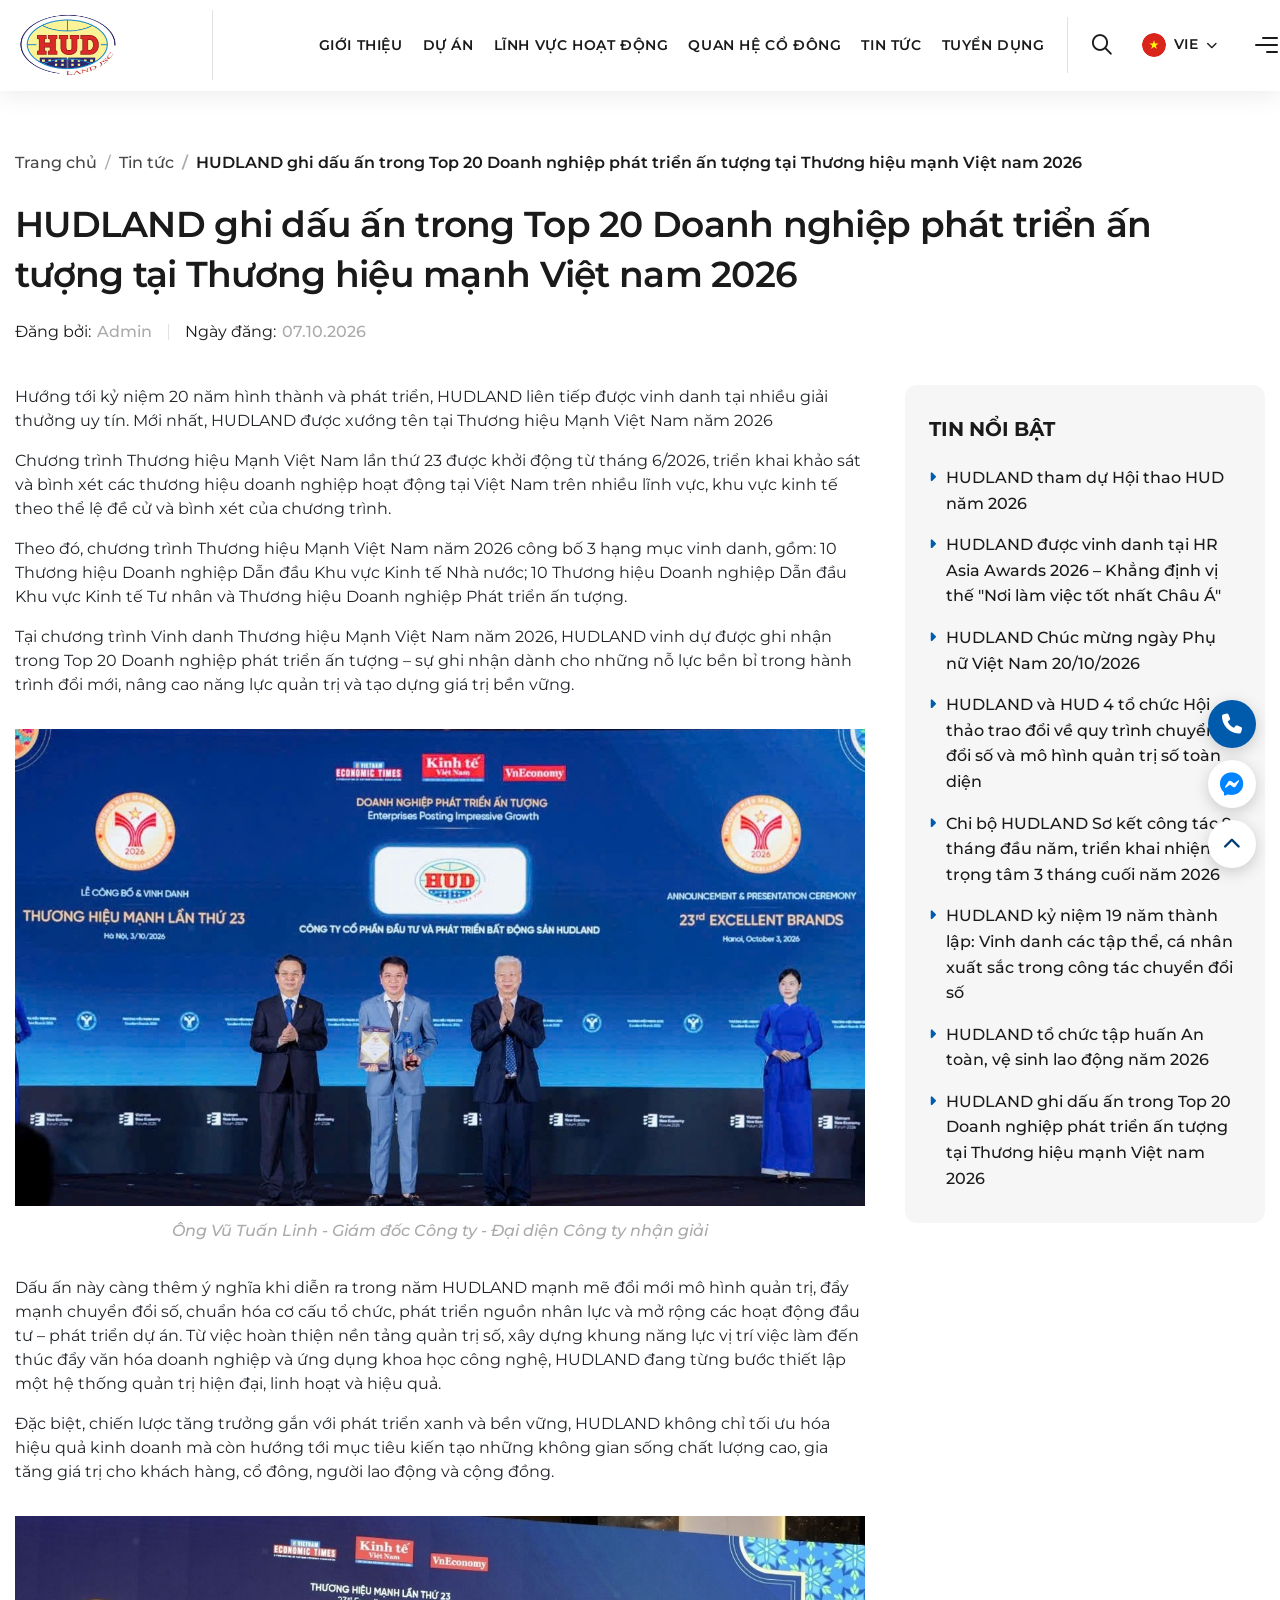
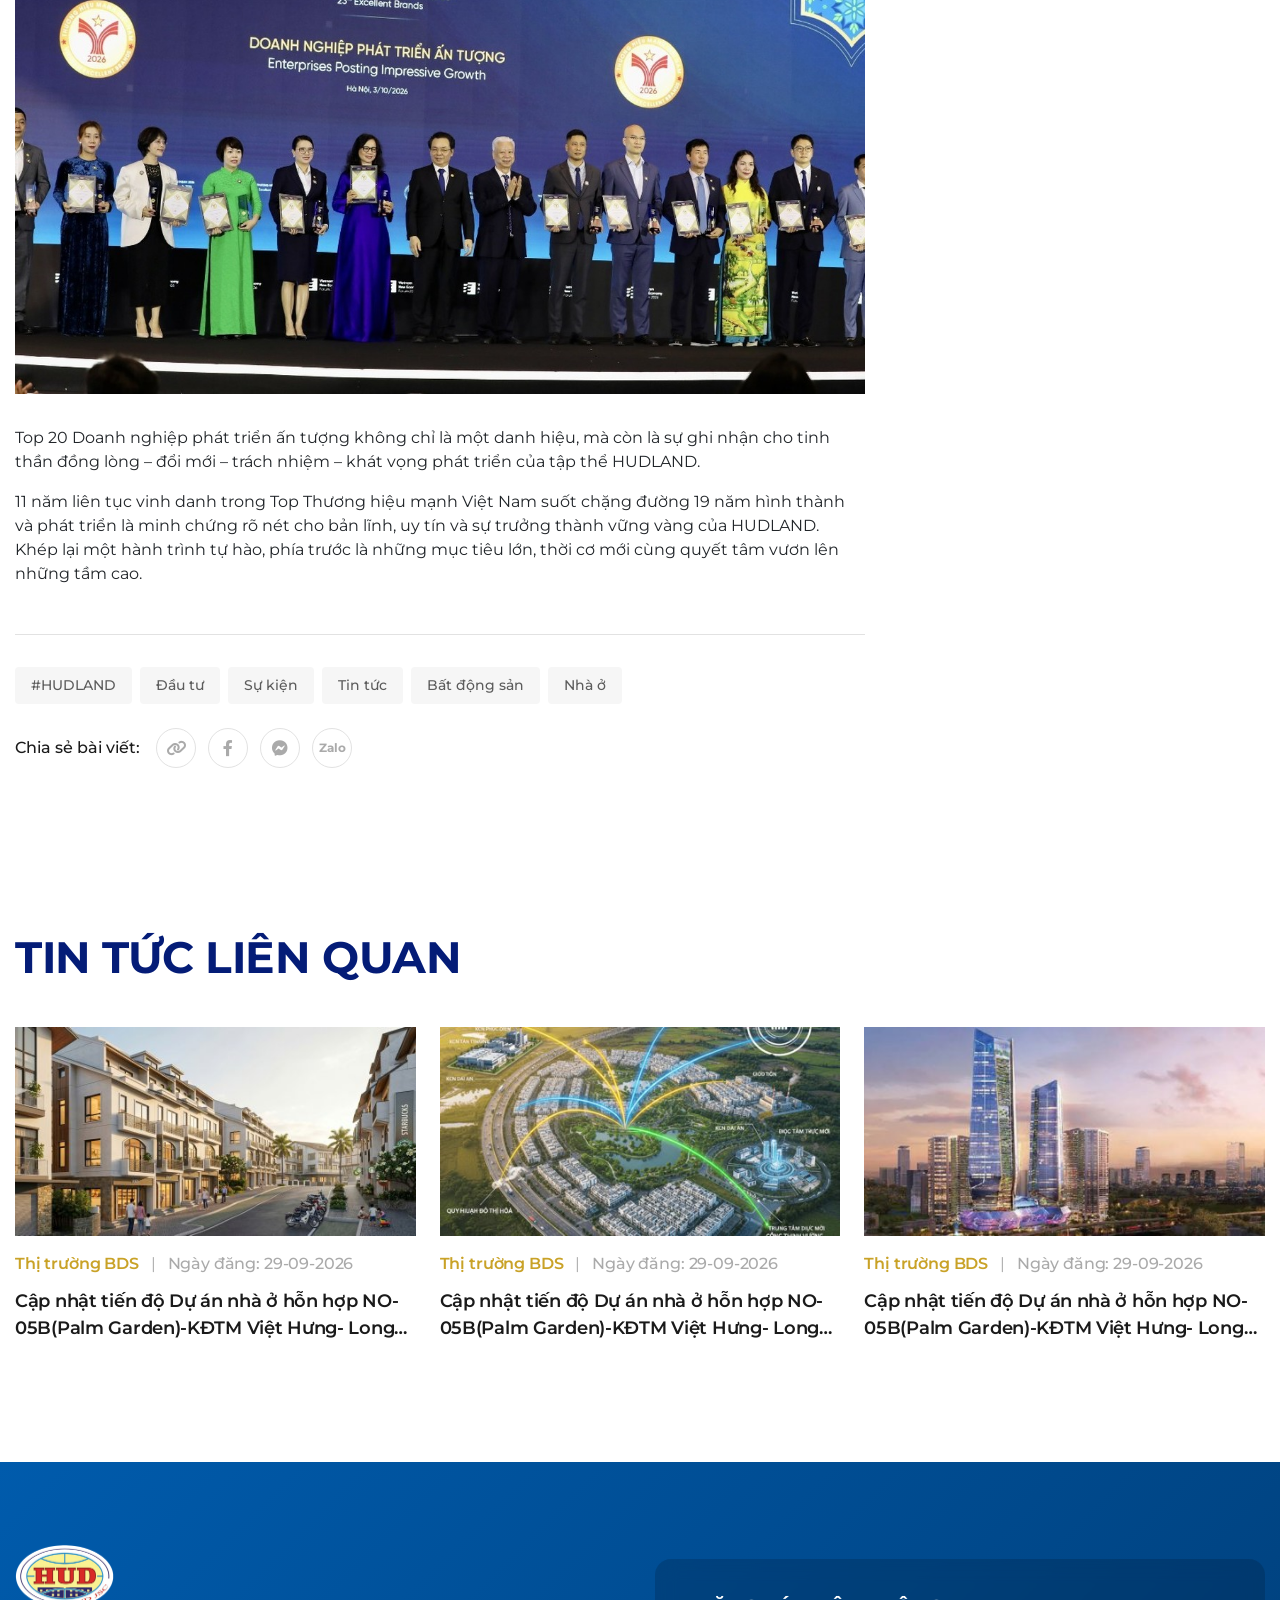
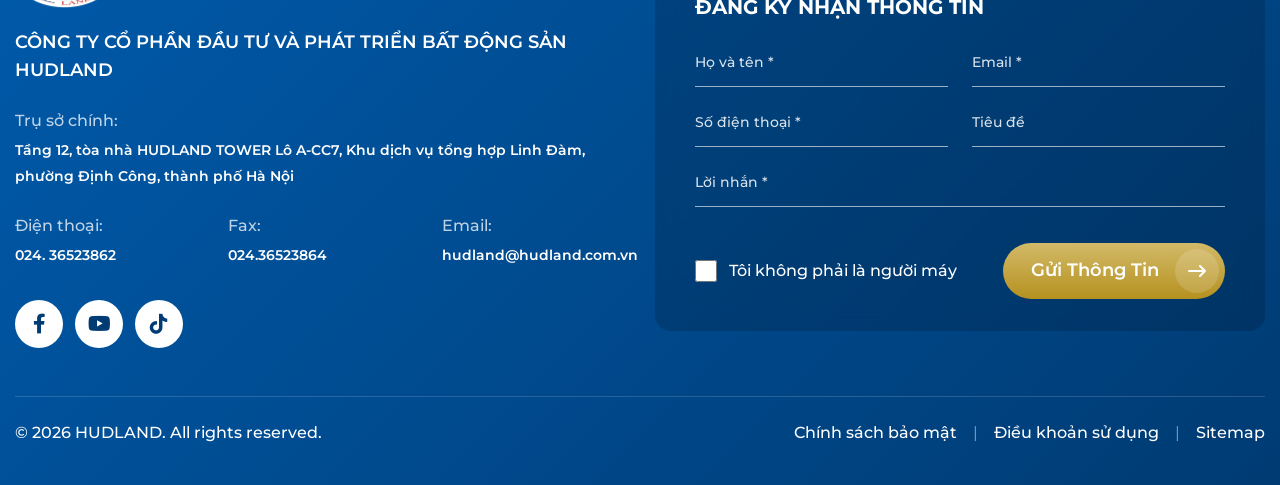
==== commit 63fa5835: "refactor: update CSS class names and reformat HTML markup across pages" ====
--- a/chi-tiet-tin.html
+++ b/chi-tiet-tin.html
@@ -4,12 +4,15 @@
 <head>
     <meta charset="UTF-8">
     <meta name="viewport" content="width=device-width, initial-scale=1.0">
-    <title>HUDLAND ghi dấu ấn trong Top 20 Doanh nghiệp phát triển ấn tượng tại Thương hiệu mạnh Việt nam 2026 - HUDLAND JSC</title>
-    <meta name="description" content="Hướng tới kỷ niệm 20 năm hình thành và phát triển, HUDLAND liên tiếp được vinh danh tại nhiều giải thưởng uy tín. Mới nhất, HUDLAND được xướng tên tại Thương hiệu Mạnh Việt Nam năm 2026.">
+    <title>HUDLAND ghi dấu ấn trong Top 20 Doanh nghiệp phát triển ấn tượng tại Thương hiệu mạnh Việt nam 2026 - HUDLAND
+        JSC</title>
+    <meta name="description"
+        content="Hướng tới kỷ niệm 20 năm hình thành và phát triển, HUDLAND liên tiếp được vinh danh tại nhiều giải thưởng uy tín. Mới nhất, HUDLAND được xướng tên tại Thương hiệu Mạnh Việt Nam năm 2026.">
     <link rel="stylesheet" href="./style/bootstrap.min.css">
     <link rel="preconnect" href="https://fonts.googleapis.com">
     <link rel="preconnect" href="https://fonts.gstatic.com" crossorigin>
-    <link href="https://fonts.googleapis.com/css2?family=Montserrat:wght@400;500;600;700;800;900&display=swap" rel="stylesheet">
+    <link href="https://fonts.googleapis.com/css2?family=Montserrat:wght@400;500;600;700;800;900&display=swap"
+        rel="stylesheet">
     <link rel="stylesheet" href="./style/all.css">
     <link rel="stylesheet" href="./style/style.css">
     <script src="./component/components.js"></script>
@@ -22,14 +25,16 @@
         <div class="news-detail">
             <div class="container">
                 <nav aria-label="breadcrumb">
-                    <ol class="breadcrumb news-detail__breadcrumb">
+                    <ol class="breadcrumb breadcrumb--page">
                         <li class="breadcrumb-item"><a href="./index.html">Trang chủ</a></li>
                         <li class="breadcrumb-item"><a href="./tin-tuc.html">Tin tức</a></li>
-                        <li class="breadcrumb-item active" aria-current="page">HUDLAND ghi dấu ấn trong Top 20 Doanh nghiệp phát triển ấn tượng tại Thương hiệu mạnh Việt nam 2026</li>
+                        <li class="breadcrumb-item active" aria-current="page">HUDLAND ghi dấu ấn trong Top 20 Doanh
+                            nghiệp phát triển ấn tượng tại Thương hiệu mạnh Việt nam 2026</li>
                     </ol>
                 </nav>
 
-                <h1 class="news-detail__title">HUDLAND ghi dấu ấn trong Top 20 Doanh nghiệp phát triển ấn tượng tại Thương hiệu mạnh Việt nam 2026</h1>
+                <h1 class="news-detail__title">HUDLAND ghi dấu ấn trong Top 20 Doanh nghiệp phát triển ấn tượng tại
+                    Thương hiệu mạnh Việt nam 2026</h1>
 
                 <div class="news-detail__meta">
                     <div class="news-detail__meta-item">
@@ -44,31 +49,60 @@
                 </div>
 
                 <div class="news-detail__layout">
-                    <article class="news-detail__content">
-                        <p class="news-detail__lead">Hướng tới kỷ niệm 20 năm hình thành và phát triển, HUDLAND liên tiếp được vinh danh tại nhiều giải thưởng uy tín. Mới nhất, HUDLAND được xướng tên tại Thương hiệu Mạnh Việt Nam năm 2026</p>
-
-                        <p class="news-detail__text">Chương trình Thương hiệu Mạnh Việt Nam lần thứ 23 được khởi động từ tháng 6/2026, triển khai khảo sát và bình xét các thương hiệu doanh nghiệp hoạt động tại Việt Nam trên nhiều lĩnh vực, khu vực kinh tế theo thể lệ đề cử và bình xét của chương trình.</p>
-
-                        <p class="news-detail__text">Theo đó, chương trình Thương hiệu Mạnh Việt Nam năm 2026 công bố 3 hạng mục vinh danh, gồm: 10 Thương hiệu Doanh nghiệp Dẫn đầu Khu vực Kinh tế Nhà nước; 10 Thương hiệu Doanh nghiệp Dẫn đầu Khu vực Kinh tế Tư nhân và Thương hiệu Doanh nghiệp Phát triển ấn tượng.</p>
-
-                        <p class="news-detail__text">Tại chương trình Vinh danh Thương hiệu Mạnh Việt Nam năm 2026, HUDLAND vinh dự được ghi nhận trong Top 20 Doanh nghiệp phát triển ấn tượng – sự ghi nhận dành cho những nỗ lực bền bỉ trong hành trình đổi mới, nâng cao năng lực quản trị và tạo dựng giá trị bền vững.</p>
+                    <article class="body-content">
+                        <p class="news-detail__lead">Hướng tới kỷ niệm 20 năm hình thành và phát triển, HUDLAND liên
+                            tiếp được vinh danh tại nhiều giải thưởng uy tín. Mới nhất, HUDLAND được xướng tên tại
+                            Thương hiệu Mạnh Việt Nam năm 2026</p>
+
+                        <p class="news-detail__text">Chương trình Thương hiệu Mạnh Việt Nam lần thứ 23 được khởi động từ
+                            tháng 6/2026, triển khai khảo sát và bình xét các thương hiệu doanh nghiệp hoạt động tại
+                            Việt Nam trên nhiều lĩnh vực, khu vực kinh tế theo thể lệ đề cử và bình xét của chương
+                            trình.</p>
+
+                        <p class="news-detail__text">Theo đó, chương trình Thương hiệu Mạnh Việt Nam năm 2026 công bố 3
+                            hạng mục vinh danh, gồm: 10 Thương hiệu Doanh nghiệp Dẫn đầu Khu vực Kinh tế Nhà nước; 10
+                            Thương hiệu Doanh nghiệp Dẫn đầu Khu vực Kinh tế Tư nhân và Thương hiệu Doanh nghiệp Phát
+                            triển ấn tượng.</p>
+
+                        <p class="news-detail__text">Tại chương trình Vinh danh Thương hiệu Mạnh Việt Nam năm 2026,
+                            HUDLAND vinh dự được ghi nhận trong Top 20 Doanh nghiệp phát triển ấn tượng – sự ghi nhận
+                            dành cho những nỗ lực bền bỉ trong hành trình đổi mới, nâng cao năng lực quản trị và tạo
+                            dựng giá trị bền vững.</p>
 
                         <figure class="news-detail__figure">
-                            <img src="./image/news-detail-1.jpg" alt="Ông Vũ Tuấn Linh - Giám đốc Công ty - Đại diện Công ty nhận giải" class="news-detail__img img-fluid w-100" loading="lazy">
-                            <figcaption class="news-detail__caption">Ông Vũ Tuấn Linh - Giám đốc Công ty - Đại diện Công ty nhận giải</figcaption>
+                            <img src="./image/news-detail-1.jpg"
+                                alt="Ông Vũ Tuấn Linh - Giám đốc Công ty - Đại diện Công ty nhận giải"
+                                class="news-detail__img img-fluid w-100" loading="lazy">
+                            <figcaption class="news-detail__caption">Ông Vũ Tuấn Linh - Giám đốc Công ty - Đại diện Công
+                                ty nhận giải</figcaption>
                         </figure>
 
-                        <p class="news-detail__text">Dấu ấn này càng thêm ý nghĩa khi diễn ra trong năm HUDLAND mạnh mẽ đổi mới mô hình quản trị, đẩy mạnh chuyển đổi số, chuẩn hóa cơ cấu tổ chức, phát triển nguồn nhân lực và mở rộng các hoạt động đầu tư – phát triển dự án. Từ việc hoàn thiện nền tảng quản trị số, xây dựng khung năng lực vị trí việc làm đến thúc đẩy văn hóa doanh nghiệp và ứng dụng khoa học công nghệ, HUDLAND đang từng bước thiết lập một hệ thống quản trị hiện đại, linh hoạt và hiệu quả.</p>
-
-                        <p class="news-detail__text">Đặc biệt, chiến lược tăng trưởng gắn với phát triển xanh và bền vững, HUDLAND không chỉ tối ưu hóa hiệu quả kinh doanh mà còn hướng tới mục tiêu kiến tạo những không gian sống chất lượng cao, gia tăng giá trị cho khách hàng, cổ đông, người lao động và cộng đồng.</p>
+                        <p class="news-detail__text">Dấu ấn này càng thêm ý nghĩa khi diễn ra trong năm HUDLAND mạnh mẽ
+                            đổi mới mô hình quản trị, đẩy mạnh chuyển đổi số, chuẩn hóa cơ cấu tổ chức, phát triển nguồn
+                            nhân lực và mở rộng các hoạt động đầu tư – phát triển dự án. Từ việc hoàn thiện nền tảng
+                            quản trị số, xây dựng khung năng lực vị trí việc làm đến thúc đẩy văn hóa doanh nghiệp và
+                            ứng dụng khoa học công nghệ, HUDLAND đang từng bước thiết lập một hệ thống quản trị hiện
+                            đại, linh hoạt và hiệu quả.</p>
+
+                        <p class="news-detail__text">Đặc biệt, chiến lược tăng trưởng gắn với phát triển xanh và bền
+                            vững, HUDLAND không chỉ tối ưu hóa hiệu quả kinh doanh mà còn hướng tới mục tiêu kiến tạo
+                            những không gian sống chất lượng cao, gia tăng giá trị cho khách hàng, cổ đông, người lao
+                            động và cộng đồng.</p>
 
                         <figure class="news-detail__figure">
-                            <img src="./image/news-detail-2.jpg" alt="HUDLAND được vinh danh tại Thương hiệu Mạnh Việt Nam năm 2026" class="news-detail__img img-fluid w-100" loading="lazy">
+                            <img src="./image/news-detail-2.jpg"
+                                alt="HUDLAND được vinh danh tại Thương hiệu Mạnh Việt Nam năm 2026"
+                                class="news-detail__img img-fluid w-100" loading="lazy">
                         </figure>
 
-                        <p class="news-detail__text">Top 20 Doanh nghiệp phát triển ấn tượng không chỉ là một danh hiệu, mà còn là sự ghi nhận cho tinh thần đồng lòng – đổi mới – trách nhiệm – khát vọng phát triển của tập thể HUDLAND.</p>
-
-                        <p class="news-detail__text">11 năm liên tục vinh danh trong Top Thương hiệu mạnh Việt Nam suốt chặng đường 19 năm hình thành và phát triển là minh chứng rõ nét cho bản lĩnh, uy tín và sự trưởng thành vững vàng của HUDLAND. Khép lại một hành trình tự hào, phía trước là những mục tiêu lớn, thời cơ mới cùng quyết tâm vươn lên những tầm cao.</p>
+                        <p class="news-detail__text">Top 20 Doanh nghiệp phát triển ấn tượng không chỉ là một danh hiệu,
+                            mà còn là sự ghi nhận cho tinh thần đồng lòng – đổi mới – trách nhiệm – khát vọng phát triển
+                            của tập thể HUDLAND.</p>
+
+                        <p class="news-detail__text">11 năm liên tục vinh danh trong Top Thương hiệu mạnh Việt Nam suốt
+                            chặng đường 19 năm hình thành và phát triển là minh chứng rõ nét cho bản lĩnh, uy tín và sự
+                            trưởng thành vững vàng của HUDLAND. Khép lại một hành trình tự hào, phía trước là những mục
+                            tiêu lớn, thời cơ mới cùng quyết tâm vươn lên những tầm cao.</p>
 
                         <div class="news-detail__footer">
                             <div class="news-detail__tags">
@@ -83,16 +117,20 @@
                             <div class="news-detail__share">
                                 <span class="news-detail__share-title">Chia sẻ bài viết:</span>
                                 <div class="news-detail__share-links">
-                                    <a href="javascript:void(0)" class="news-detail__share-btn" aria-label="Sao chép liên kết">
+                                    <a href="javascript:void(0)" class="news-detail__share-btn"
+                                        aria-label="Sao chép liên kết">
                                         <i class="fa-solid fa-link" aria-hidden="true"></i>
                                     </a>
-                                    <a href="https://facebook.com/sharer/sharer.php" target="_blank" rel="noopener" class="news-detail__share-btn" aria-label="Chia sẻ lên Facebook">
+                                    <a href="https://facebook.com/sharer/sharer.php" target="_blank" rel="noopener"
+                                        class="news-detail__share-btn" aria-label="Chia sẻ lên Facebook">
                                         <i class="fa-brands fa-facebook-f" aria-hidden="true"></i>
                                     </a>
-                                    <a href="https://m.me" target="_blank" rel="noopener" class="news-detail__share-btn" aria-label="Chia sẻ qua Messenger">
+                                    <a href="https://m.me" target="_blank" rel="noopener" class="news-detail__share-btn"
+                                        aria-label="Chia sẻ qua Messenger">
                                         <i class="fa-brands fa-facebook-messenger" aria-hidden="true"></i>
                                     </a>
-                                    <a href="https://chat.zalo.me" target="_blank" rel="noopener" class="news-detail__share-btn" aria-label="Chia sẻ qua Zalo">
+                                    <a href="https://chat.zalo.me" target="_blank" rel="noopener"
+                                        class="news-detail__share-btn" aria-label="Chia sẻ qua Zalo">
                                         <span class="news-detail__share-zalo">Zalo</span>
                                     </a>
                                 </div>
@@ -113,43 +151,50 @@
                                 <li class="news-sidebar__item">
                                     <a href="./chi-tiet-tin.html" class="news-sidebar__link">
                                         <i class="fa-solid fa-caret-right news-sidebar__icon" aria-hidden="true"></i>
-                                        <span class="news-sidebar__text">HUDLAND được vinh danh tại HR Asia Awards 2026 – Khẳng định vị thế &quot;Nơi làm việc tốt nhất Châu Á&quot;</span>
-                                    </a>
-                                </li>
-                                <li class="news-sidebar__item">
-                                    <a href="./chi-tiet-tin.html" class="news-sidebar__link">
-                                        <i class="fa-solid fa-caret-right news-sidebar__icon" aria-hidden="true"></i>
-                                        <span class="news-sidebar__text">HUDLAND Chúc mừng ngày Phụ nữ Việt Nam 20/10/2026</span>
-                                    </a>
-                                </li>
-                                <li class="news-sidebar__item">
-                                    <a href="./chi-tiet-tin.html" class="news-sidebar__link">
-                                        <i class="fa-solid fa-caret-right news-sidebar__icon" aria-hidden="true"></i>
-                                        <span class="news-sidebar__text">HUDLAND và HUD 4 tổ chức Hội thảo trao đổi về quy trình chuyển đổi số và mô hình quản trị số toàn diện</span>
-                                    </a>
-                                </li>
-                                <li class="news-sidebar__item">
-                                    <a href="./chi-tiet-tin.html" class="news-sidebar__link">
-                                        <i class="fa-solid fa-caret-right news-sidebar__icon" aria-hidden="true"></i>
-                                        <span class="news-sidebar__text">Chi bộ HUDLAND Sơ kết công tác 9 tháng đầu năm, triển khai nhiệm vụ trọng tâm 3 tháng cuối năm 2026</span>
-                                    </a>
-                                </li>
-                                <li class="news-sidebar__item">
-                                    <a href="./chi-tiet-tin.html" class="news-sidebar__link">
-                                        <i class="fa-solid fa-caret-right news-sidebar__icon" aria-hidden="true"></i>
-                                        <span class="news-sidebar__text">HUDLAND kỷ niệm 19 năm thành lập: Vinh danh các tập thể, cá nhân xuất sắc trong công tác chuyển đổi số</span>
-                                    </a>
-                                </li>
-                                <li class="news-sidebar__item">
-                                    <a href="./chi-tiet-tin.html" class="news-sidebar__link">
-                                        <i class="fa-solid fa-caret-right news-sidebar__icon" aria-hidden="true"></i>
-                                        <span class="news-sidebar__text">HUDLAND tổ chức tập huấn An toàn, vệ sinh lao động năm 2026</span>
-                                    </a>
-                                </li>
-                                <li class="news-sidebar__item">
-                                    <a href="./chi-tiet-tin.html" class="news-sidebar__link">
-                                        <i class="fa-solid fa-caret-right news-sidebar__icon" aria-hidden="true"></i>
-                                        <span class="news-sidebar__text">HUDLAND ghi dấu ấn trong Top 20 Doanh nghiệp phát triển ấn tượng tại Thương hiệu mạnh Việt nam 2026</span>
+                                        <span class="news-sidebar__text">HUDLAND được vinh danh tại HR Asia Awards 2026
+                                            – Khẳng định vị thế &quot;Nơi làm việc tốt nhất Châu Á&quot;</span>
+                                    </a>
+                                </li>
+                                <li class="news-sidebar__item">
+                                    <a href="./chi-tiet-tin.html" class="news-sidebar__link">
+                                        <i class="fa-solid fa-caret-right news-sidebar__icon" aria-hidden="true"></i>
+                                        <span class="news-sidebar__text">HUDLAND Chúc mừng ngày Phụ nữ Việt Nam
+                                            20/10/2026</span>
+                                    </a>
+                                </li>
+                                <li class="news-sidebar__item">
+                                    <a href="./chi-tiet-tin.html" class="news-sidebar__link">
+                                        <i class="fa-solid fa-caret-right news-sidebar__icon" aria-hidden="true"></i>
+                                        <span class="news-sidebar__text">HUDLAND và HUD 4 tổ chức Hội thảo trao đổi về
+                                            quy trình chuyển đổi số và mô hình quản trị số toàn diện</span>
+                                    </a>
+                                </li>
+                                <li class="news-sidebar__item">
+                                    <a href="./chi-tiet-tin.html" class="news-sidebar__link">
+                                        <i class="fa-solid fa-caret-right news-sidebar__icon" aria-hidden="true"></i>
+                                        <span class="news-sidebar__text">Chi bộ HUDLAND Sơ kết công tác 9 tháng đầu năm,
+                                            triển khai nhiệm vụ trọng tâm 3 tháng cuối năm 2026</span>
+                                    </a>
+                                </li>
+                                <li class="news-sidebar__item">
+                                    <a href="./chi-tiet-tin.html" class="news-sidebar__link">
+                                        <i class="fa-solid fa-caret-right news-sidebar__icon" aria-hidden="true"></i>
+                                        <span class="news-sidebar__text">HUDLAND kỷ niệm 19 năm thành lập: Vinh danh các
+                                            tập thể, cá nhân xuất sắc trong công tác chuyển đổi số</span>
+                                    </a>
+                                </li>
+                                <li class="news-sidebar__item">
+                                    <a href="./chi-tiet-tin.html" class="news-sidebar__link">
+                                        <i class="fa-solid fa-caret-right news-sidebar__icon" aria-hidden="true"></i>
+                                        <span class="news-sidebar__text">HUDLAND tổ chức tập huấn An toàn, vệ sinh lao
+                                            động năm 2026</span>
+                                    </a>
+                                </li>
+                                <li class="news-sidebar__item">
+                                    <a href="./chi-tiet-tin.html" class="news-sidebar__link">
+                                        <i class="fa-solid fa-caret-right news-sidebar__icon" aria-hidden="true"></i>
+                                        <span class="news-sidebar__text">HUDLAND ghi dấu ấn trong Top 20 Doanh nghiệp
+                                            phát triển ấn tượng tại Thương hiệu mạnh Việt nam 2026</span>
                                     </a>
                                 </li>
                             </ul>
@@ -166,7 +211,9 @@
                     <div class="col-12 col-md-6 col-lg-4">
                         <article class="news-card news-card--lg">
                             <a href="./chi-tiet-tin.html" class="news-card__media">
-                                <img src="./image/project-news-1.jpg" alt="Cập nhật tiến độ Dự án nhà ở hỗn hợp NO-05B(Palm Garden)-KĐTM Việt Hưng- Long Biên- Hà Nội tháng 10/2026" class="news-card__img img-fluid w-100" loading="lazy">
+                                <img src="./image/project-news-1.jpg"
+                                    alt="Cập nhật tiến độ Dự án nhà ở hỗn hợp NO-05B(Palm Garden)-KĐTM Việt Hưng- Long Biên- Hà Nội tháng 10/2026"
+                                    class="news-card__img img-fluid w-100" loading="lazy">
                             </a>
                             <div class="news-card__body">
                                 <div class="news-card__meta">
@@ -175,7 +222,8 @@
                                     <span class="news-card__date">Ngày đăng: 29-09-2026</span>
                                 </div>
                                 <h3 class="news-card__title">
-                                    <a href="./chi-tiet-tin.html">Cập nhật tiến độ Dự án nhà ở hỗn hợp NO-05B(Palm Garden)-KĐTM Việt Hưng- Long Biên- Hà Nội tháng 10/2026</a>
+                                    <a href="./chi-tiet-tin.html">Cập nhật tiến độ Dự án nhà ở hỗn hợp NO-05B(Palm
+                                        Garden)-KĐTM Việt Hưng- Long Biên- Hà Nội tháng 10/2026</a>
                                 </h3>
                             </div>
                         </article>
@@ -183,7 +231,9 @@
                     <div class="col-12 col-md-6 col-lg-4">
                         <article class="news-card news-card--lg">
                             <a href="./chi-tiet-tin.html" class="news-card__media">
-                                <img src="./image/project-news-2.jpg" alt="Cập nhật tiến độ Dự án nhà ở hỗn hợp NO-05B(Palm Garden)-KĐTM Việt Hưng- Long Biên- Hà Nội tháng 9/2026" class="news-card__img img-fluid w-100" loading="lazy">
+                                <img src="./image/project-news-2.jpg"
+                                    alt="Cập nhật tiến độ Dự án nhà ở hỗn hợp NO-05B(Palm Garden)-KĐTM Việt Hưng- Long Biên- Hà Nội tháng 9/2026"
+                                    class="news-card__img img-fluid w-100" loading="lazy">
                             </a>
                             <div class="news-card__body">
                                 <div class="news-card__meta">
@@ -192,7 +242,8 @@
                                     <span class="news-card__date">Ngày đăng: 29-09-2026</span>
                                 </div>
                                 <h3 class="news-card__title">
-                                    <a href="./chi-tiet-tin.html">Cập nhật tiến độ Dự án nhà ở hỗn hợp NO-05B(Palm Garden)-KĐTM Việt Hưng- Long Biên- Hà Nội tháng 9/2026</a>
+                                    <a href="./chi-tiet-tin.html">Cập nhật tiến độ Dự án nhà ở hỗn hợp NO-05B(Palm
+                                        Garden)-KĐTM Việt Hưng- Long Biên- Hà Nội tháng 9/2026</a>
                                 </h3>
                             </div>
                         </article>
@@ -200,7 +251,9 @@
                     <div class="col-12 col-md-6 col-lg-4">
                         <article class="news-card news-card--lg">
                             <a href="./chi-tiet-tin.html" class="news-card__media">
-                                <img src="./image/project-news-3.jpg" alt="Cập nhật tiến độ Dự án nhà ở hỗn hợp NO-05B(Palm Garden)-KĐTM Việt Hưng- Long Biên- Hà Nội tháng 8/2026" class="news-card__img img-fluid w-100" loading="lazy">
+                                <img src="./image/project-news-3.jpg"
+                                    alt="Cập nhật tiến độ Dự án nhà ở hỗn hợp NO-05B(Palm Garden)-KĐTM Việt Hưng- Long Biên- Hà Nội tháng 8/2026"
+                                    class="news-card__img img-fluid w-100" loading="lazy">
                             </a>
                             <div class="news-card__body">
                                 <div class="news-card__meta">
@@ -209,7 +262,8 @@
                                     <span class="news-card__date">Ngày đăng: 29-09-2026</span>
                                 </div>
                                 <h3 class="news-card__title">
-                                    <a href="./chi-tiet-tin.html">Cập nhật tiến độ Dự án nhà ở hỗn hợp NO-05B(Palm Garden)-KĐTM Việt Hưng- Long Biên- Hà Nội tháng 8/2026</a>
+                                    <a href="./chi-tiet-tin.html">Cập nhật tiến độ Dự án nhà ở hỗn hợp NO-05B(Palm
+                                        Garden)-KĐTM Việt Hưng- Long Biên- Hà Nội tháng 8/2026</a>
                                 </h3>
                             </div>
                         </article>
@@ -228,4 +282,4 @@
     <script src="./js/main.js"></script>
 </body>
 
-</html>
+</html>
--- a/style/style.css
+++ b/style/style.css
@@ -32,6 +32,7 @@
     --border-divider: #e2e2e2;
     --bg-input: #f6f6f6;
     --text-navy: #081c41;
+    --brand-orange: #ef5b24;
 
     --font-main: 'Montserrat', sans-serif;
     --fw-regular: 400;
@@ -116,7 +117,15 @@
     outline: none;
 }
 
-.section-subtitle {
+.section-subtitle,
+.about-subhead,
+.projects-subhead,
+.activities-subhead,
+.history-subhead,
+.investors-subhead,
+.documentary-subhead,
+.news-subhead,
+.partners-subtitle {
     display: block;
     font-family: var(--font-main);
     font-size: 20px;
@@ -128,11 +137,20 @@
     margin-bottom: 12px;
 }
 
-.section-subtitle--light {
-    color: rgba(255, 255, 255, 0.8);
+.section-subtitle--light,
+.projects-subhead,
+.documentary-subhead {
+    color: rgba(255, 255, 255, 0.85);
 }
 
 .section-title,
+.projects-title,
+.activities-title,
+.history-title,
+.investors-title,
+.documentary-title,
+.news-title,
+.partners-title,
 .news-related__title,
 .careers-title,
 .culture-title,
@@ -140,16 +158,14 @@
 .news-categories__title,
 .news-listing__title {
     font-family: var(--font-main);
-    font-size: 46px;
+    font-size: 44px;
     font-weight: var(--fw-bold);
     line-height: 1.35;
     letter-spacing: -0.46px;
     color: var(--title-blue);
+    text-transform: uppercase;
     margin: 0;
-}
-
-.section-title--uppercase {
-    text-transform: uppercase;
+    text-wrap: balance;
 }
 
 .section-title--normal-case {
@@ -157,7 +173,9 @@
     letter-spacing: -0.46px;
 }
 
-.section-title--light {
+.section-title--light,
+.projects-title,
+.documentary-title {
     color: #FFFFFF;
 }
 
@@ -209,6 +227,9 @@
     background-color: var(--bg-white);
     border-bottom: 0.6px solid rgba(255, 255, 255, 0.40);
     box-shadow: 0 4px 24px 0 rgba(0, 0, 0, 0.08);
+    position: sticky !important;
+    z-index: 99;
+    top: 0;
 }
 
 .header--light.header--sticky {
@@ -871,6 +892,7 @@
     color: var(--text-main);
     text-shadow: 0 2px 10px rgba(0, 0, 0, 0.5);
     margin-bottom: 24px;
+    text-wrap: balance;
 }
 
 .hero-content__scroll {
@@ -1458,6 +1480,16 @@
     height: 100%;
     background: linear-gradient(180deg, rgba(0, 91, 172, 0) 52%, rgba(0, 91, 172, 0.82) 74%, #005bac 92%, #005bac 100%);
 }
+
+.body-content img {
+    max-width: 100%;
+    height: auto;
+}
+
+.body-content strong {
+    font-weight: var(--fw-bold);
+}
+
 
 .projects-container {
     position: relative;
@@ -3274,6 +3306,7 @@
     position: absolute;
     bottom: 40px;
     left: 0;
+    z-index: 1;
     width: 100%;
 }
 
@@ -3300,9 +3333,31 @@
     color: #FFFF;
 }
 
-.breadcrumb-item+.breadcrumb-item::before {
+.hero-conent .breadcrumb-item+.breadcrumb-item::before {
     color: #FFFF;
-
+}
+
+.breadcrumb--page {
+    background: transparent;
+    padding: 0;
+    margin-bottom: 24px;
+    font-family: var(--font-main);
+    font-size: 16px;
+    font-weight: var(--fw-medium);
+}
+
+.breadcrumb--page .breadcrumb-item a {
+    color: var(--text-dark);
+    opacity: 0.8;
+}
+
+.breadcrumb--page .breadcrumb-item.active {
+    color: var(--text-dark);
+    font-weight: var(--fw-semibold);
+}
+
+.breadcrumb--page .breadcrumb-item+.breadcrumb-item::before {
+    color: var(--text-subhead);
 }
 
 .page-hero::before {
@@ -3617,7 +3672,7 @@
 }
 
 .timeline-nav-btn:hover {
-    background-color: #EF5B24;
+    background-color: var(--brand-orange);
     color: #FFFFFF;
     text-decoration: none;
 }
@@ -3638,7 +3693,7 @@
     display: inline-flex;
     align-items: center;
     gap: 8px;
-    font-family: 'Montserrat', sans-serif;
+    font-family: var(--font-main);
     font-size: 20px;
     font-weight: 600;
     color: #00334B;
@@ -3651,7 +3706,7 @@
 }
 
 .timeline-nav-current__toggle:hover {
-    color: #EF5B24;
+    color: var(--brand-orange);
     text-decoration: none;
 }
 
@@ -3692,7 +3747,7 @@
 .timeline-nav-item {
     display: block;
     padding: 8px 18px;
-    font-family: 'Montserrat', sans-serif;
+    font-family: var(--font-main);
     font-size: 15px;
     font-weight: 600;
     color: #00334B;
@@ -3704,12 +3759,12 @@
 
 .timeline-nav-item:hover {
     background-color: #F2F3F5;
-    color: #EF5B24;
+    color: var(--brand-orange);
     text-decoration: none;
 }
 
 .timeline-nav-item.active {
-    background-color: #EF5B24;
+    background-color: var(--brand-orange);
     color: #FFFFFF;
 }
 
@@ -4120,12 +4175,12 @@
     display: inline-flex;
     align-items: center;
     flex-shrink: 0;
-    color: #0C0C0C;
+    color: var(--text-dark);
 }
 
 .project-overview {
     padding: 100px 0;
-    background-color: #FFFFFF;
+    background-color: var(--bg-white);
 }
 
 .project-overview__row {
@@ -4189,7 +4244,7 @@
     font-family: var(--font-main);
     font-size: 18px;
     font-weight: var(--fw-semibold);
-    color: #000000;
+    color: var(--text-dark);
     letter-spacing: -0.18px;
 }
 
@@ -4500,7 +4555,7 @@
 }
 
 .news-card--lg .news-card__title a {
-    -webkit-line-clamp: 3;
+    -webkit-line-clamp: 2;
     color: var(--text-dark);
 }
 
@@ -4937,12 +4992,6 @@
     background-color: var(--bg-white);
 }
 
-.news-detail__breadcrumb {
-    padding: 0;
-    margin-bottom: 24px;
-    background: transparent;
-}
-
 .news-detail__title {
     font-family: var(--font-main);
     font-size: 36px;
@@ -5215,11 +5264,19 @@
     line-height: 26px;
     color: var(--text-dark);
     margin: 0;
+    display: -webkit-box;
+    -webkit-line-clamp: 2;
+    -webkit-box-orient: vertical;
+    overflow: hidden;
 }
 
 .career-card__title a {
     color: inherit;
     text-decoration: none;
+    display: -webkit-box;
+    -webkit-line-clamp: 2;
+    -webkit-box-orient: vertical;
+    overflow: hidden;
     transition: color 0.2s ease;
 }
 
@@ -5262,11 +5319,11 @@
 }
 
 .career-card__info-label {
-    color: #000000;
+    color: var(--text-dark);
 }
 
 .career-card__info-val {
-    color: #111111;
+    color: var(--text-dark);
     font-weight: var(--fw-medium);
     margin-left: 4px;
 }
@@ -5412,25 +5469,6 @@
 .job-detail {
     padding: 40px 0 100px;
     background-color: var(--bg-white);
-}
-
-.job-detail__breadcrumb {
-    background: transparent;
-    padding: 0;
-    margin-bottom: 24px;
-    font-family: var(--font-main);
-    font-size: 16px;
-    font-weight: var(--fw-medium);
-}
-
-.job-detail__breadcrumb .breadcrumb-item a {
-    color: var(--text-dark);
-    opacity: 0.8;
-}
-
-.job-detail__breadcrumb .breadcrumb-item.active {
-    color: var(--text-dark);
-    font-weight: var(--fw-semibold);
 }
 
 .job-detail__title {
@@ -6444,6 +6482,10 @@
         padding-right: 32px;
     }
 
+    .section-title {
+        font-size: 38px;
+    }
+
     .activities-title {
         font-size: 32px;
     }
@@ -6943,7 +6985,7 @@
     }
 
     .about-history {
-        padding: 60px 0 0;
+        padding: 48px 0 0;
     }
 
     .section-title,
@@ -6952,39 +6994,129 @@
         font-size: 32px;
     }
 
+    .about-history__header {
+        flex-direction: column;
+        align-items: flex-start;
+        gap: 20px;
+        margin-bottom: 24px;
+    }
+
+    .timeline-nav-box {
+        width: fit-content;
+        min-width: 260px;
+        max-width: 280px;
+        height: 52px;
+        margin: 0 auto;
+        border-radius: 999px;
+        padding: 3px;
+        box-shadow: 0 4px 16px rgba(0, 0, 0, 0.15);
+    }
+
+    .timeline-nav-btn {
+        width: 46px;
+        height: 46px;
+        border-radius: 50%;
+        background-color: #F4F5F7;
+    }
+
+    .timeline-nav-current__toggle {
+        font-size: 17px;
+        font-weight: 700;
+        padding: 4px 10px;
+    }
+
     .timeline-interactive-area {
         flex-direction: column;
+        width: 100%;
+        max-width: 100%;
+        padding-left: 15px;
+        padding-right: 15px;
+    }
+
+    .timeline-stage-body {
+        width: 100%;
+        max-width: 100%;
+        min-width: 0;
     }
 
     .timeline-hero-left {
+        display: none;
+    }
+
+    .timeline-columns-viewport {
         width: 100%;
-        padding-right: 0;
-        padding-top: 0;
-        margin-bottom: 16px;
-        justify-content: flex-start;
-    }
-
-    .timeline-hero-year {
-        font-size: 72px;
-        text-align: left;
-    }
-
-    .timeline-columns-viewport {
-        overflow-x: auto;
+        max-width: 100%;
+        overflow: visible;
         height: auto;
-        padding-bottom: 20px;
+        padding-bottom: 0;
     }
 
     .timeline-columns-track {
         position: relative;
         transform: none !important;
+        display: flex;
+        flex-wrap: nowrap;
+        align-items: center;
+        overflow-x: auto;
+        -webkit-overflow-scrolling: touch;
+        scrollbar-width: none;
+        width: 100%;
+        max-width: 100%;
         height: auto;
+        gap: 12px;
+        padding: 6px 2px 14px;
+        margin-bottom: 16px;
+    }
+
+    .timeline-columns-track::-webkit-scrollbar {
+        display: none;
     }
 
     .timeline-col {
-        height: 60px;
-        width: auto;
-        min-width: 120px;
+        display: inline-flex;
+        align-items: center;
+        justify-content: center;
+        padding: 8px 18px;
+        border-radius: 999px;
+        background: rgba(255, 255, 255, 0.08);
+        border: 1px solid rgba(255, 255, 255, 0.16);
+        min-width: auto;
+        height: auto;
+        flex-shrink: 0;
+        cursor: pointer;
+        opacity: 0.65;
+        transition: all 0.25s ease;
+    }
+
+    .timeline-col.active {
+        opacity: 1;
+        background: var(--brand-orange);
+        border-color: var(--brand-orange);
+        box-shadow: 0 4px 12px rgba(239, 91, 36, 0.4);
+    }
+
+    .timeline-col-header {
+        display: inline-flex;
+        align-items: center;
+        gap: 6px;
+        height: auto;
+    }
+
+    .timeline-col-dot {
+        width: 6px;
+        height: 6px;
+        border-radius: 50%;
+        background-color: #FFFFFF;
+        flex-shrink: 0;
+    }
+
+    .timeline-col-year {
+        font-family: 'Montserrat', sans-serif;
+        font-size: 15px;
+        font-weight: 600;
+        color: #FFFFFF;
+        letter-spacing: 0;
+        white-space: nowrap;
     }
 
     .timeline-col-line {
@@ -6996,18 +7128,43 @@
         top: auto;
         left: auto;
         width: 100%;
-        max-width: 488px;
-        margin-top: 20px;
+        max-width: 100%;
+        margin-top: 0;
+        background: rgba(255, 255, 255, 0.06);
+        border: 1px solid rgba(255, 255, 255, 0.12);
+        border-radius: 16px;
+        padding: 24px;
+        box-shadow: 0 10px 30px rgba(0, 0, 0, 0.2);
+    }
+
+    .timeline-card-desc {
+        font-size: 15px;
+        line-height: 1.6;
+        color: rgba(255, 255, 255, 0.85);
+        margin-bottom: 20px;
     }
 
     .timeline-card-media {
         width: 100%;
+        max-width: 100%;
         height: auto;
+        border-radius: 10px;
+        overflow: hidden;
+        box-shadow: 0 4px 16px rgba(0, 0, 0, 0.2);
     }
 
     .timeline-card-img {
         width: 100%;
         height: auto;
+        display: block;
+    }
+
+    .timeline-ruler {
+        display: none;
+    }
+
+    .about-bottom-banner {
+        margin-top: 36px;
     }
 
     .section-title,
@@ -7061,8 +7218,17 @@
     .project-gallery__tabs.nav-tabs {
         width: 100%;
         overflow-x: auto;
+        -webkit-overflow-scrolling: touch;
         scrollbar-width: none;
         flex-wrap: nowrap;
+    }
+
+    .project-gallery__tabs.nav-tabs::-webkit-scrollbar {
+        display: none;
+    }
+
+    .project-gallery__tabs .nav-item {
+        flex: 0 0 auto;
     }
 
     .project-gallery__tabs .nav-link {
@@ -7112,8 +7278,9 @@
     }
 
     .news-card--lg .news-card__title {
-        font-size: 16px;
+        font-size: 14px;
         line-height: 24px;
+        min-height: 48px;
     }
 
     .project-overview {
@@ -7253,7 +7420,40 @@
     }
 
     .news-related {
-        padding: 60px 0 80px;
+        padding: 40px 0 60px;
+    }
+
+    .news-related .row {
+        flex-wrap: nowrap;
+        overflow-x: auto;
+        -webkit-overflow-scrolling: touch;
+        scroll-snap-type: x mandatory;
+        scrollbar-width: none;
+        -ms-overflow-style: none;
+        margin-left: -15px;
+        margin-right: -15px;
+        padding-left: 15px;
+        padding-right: 15px;
+        padding-bottom: 8px;
+    }
+
+    .news-related .row::-webkit-scrollbar {
+        display: none;
+    }
+
+    .news-related .row>[class*="col-"] {
+        flex: 0 0 84%;
+        max-width: 84%;
+        scroll-snap-align: start;
+    }
+
+    .news-related .row::after {
+        content: "";
+        flex: 0 0 1px;
+    }
+
+    .news-related .news-card {
+        height: 100%;
     }
 
     .careers-section {
@@ -7283,12 +7483,13 @@
     .culture__col-content {
         flex: 0 0 100%;
         max-width: 100%;
-        padding-left: 0;
+        padding-left: 15px;
         padding-top: 0;
     }
 
     .culture-block--reverse .culture__col-content {
-        padding-right: 0;
+        padding-right: 15px;
+        padding-left: 15px;
         padding-top: 0;
     }
 
@@ -7488,6 +7689,26 @@
         max-width: 540px;
     }
 
+    .breadcrumb--page {
+        flex-wrap: nowrap;
+        overflow-x: auto;
+        -webkit-overflow-scrolling: touch;
+        scrollbar-width: none;
+        -ms-overflow-style: none;
+        margin-bottom: 16px;
+        padding-bottom: 2px;
+    }
+
+    .breadcrumb--page::-webkit-scrollbar {
+        display: none;
+    }
+
+    .breadcrumb--page .breadcrumb-item {
+        white-space: nowrap;
+        flex-shrink: 0;
+        font-size: 14px;
+    }
+
     .header__col-actions {
         justify-content: flex-end;
     }
@@ -7565,6 +7786,10 @@
         object-fit: cover;
     }
 
+    .filter-form {
+        display: none !important;
+    }
+
     .about-desc {
         padding-left: 0;
     }
@@ -7598,8 +7823,8 @@
     }
 
     .about-lead {
-        font-size: 16px;
-        line-height: 24px;
+        font-size: 14px;
+        line-height: 20px;
         text-align: left;
     }
 
@@ -7652,6 +7877,8 @@
     }
 
     .header {
+        position: fixed;
+        z-index: 999;
         height: 64px;
     }
 
@@ -7762,6 +7989,10 @@
         line-height: 1.35;
     }
 
+    .project-overview__desc {
+        font-size: 14px;
+    }
+
     .activities-cols {
         gap: 14px;
         padding-left: 16px;
@@ -7791,7 +8022,7 @@
     }
 
     .history-section {
-        padding: 48px 0 56px;
+        padding: 48px 0 30px;
     }
 
     .history-container {
@@ -7916,20 +8147,93 @@
     }
 
     .news-section {
-        padding: 60px 0 50px;
-    }
-
-    .news-title {
-        font-size: 28px;
+        padding: 52px 0 56px;
+    }
+
+    .news-header-row {
+        margin-bottom: 28px;
+    }
+
+    .news-tabs-wrap {
+        margin-top: 20px;
+        -webkit-overflow-scrolling: touch;
+    }
+
+    .news-tabs.nav-tabs {
+        min-width: 520px;
+        flex-wrap: nowrap;
+        overflow-x: auto;
+        scrollbar-width: none;
+        -webkit-overflow-scrolling: touch;
+    }
+
+    .news-tabs .nav-link {
+        font-size: 14px;
+        padding: 10px 14px 12px;
+    }
+
+    .news-cards-row>[class*="col-"]:not(:last-child) {
+        margin-bottom: 24px;
+    }
+
+    .news-card__media {
+        border-radius: 8px;
+    }
+
+    .news-card__body {
+        margin-top: 12px;
+        gap: 8px;
+    }
+
+    .news-card__title {
+        font-size: 16px;
+        line-height: 1.45;
+    }
+
+    .news-controls {
+        margin-top: 20px;
+        padding-top: 16px;
+        margin-bottom: 28px;
     }
 
     .news-nav-btn {
-        width: 48px;
-        height: 48px;
+        width: 44px;
+        height: 44px;
+        border-radius: 6px;
+    }
+
+    .news-info {
+        margin-top: 0;
+        text-align: center;
+    }
+
+    .news-desc {
+        max-width: 480px;
+        margin-left: auto;
+        margin-right: auto;
+        margin-bottom: 20px;
+        font-size: 14px;
+        line-height: 1.55;
+    }
+
+    .news-action {
+        display: flex;
+        justify-content: center;
+        width: 100%;
+    }
+
+    .news-action .btn-pill--outline {
+        width: fit-content;
+        margin-left: auto;
+        margin-right: auto;
     }
 
     .about-letter {
-        padding: 48px 0 60px;
+        padding: 30px 0;
+    }
+
+    .about-letter .section-title {
+        margin-bottom: 10px !important;
     }
 
     .about-letter__title {
@@ -7938,22 +8242,26 @@
     }
 
     .about-letter__greeting {
-        font-size: 18px;
-        margin-bottom: 18px;
+        font-size: 16px;
+        margin-bottom: 10px;
     }
 
     .about-letter__text p {
-        font-size: 15px;
+        font-size: 14px;
         text-align: left;
         margin-bottom: 14px;
     }
 
     .about-letter__closing {
-        font-size: 18px;
+        font-size: 14px;
         margin-top: 20px;
         margin-bottom: 20px;
     }
 
+    .about-letter__row {
+        flex-direction: column-reverse;
+    }
+
     .about-letter__divider {
         margin-bottom: 20px;
     }
@@ -7967,41 +8275,133 @@
     }
 
     .about-letter__portrait {
-        max-width: 360px;
+        max-width: 100%;
+        margin-bottom: 30px;
+    }
+
+    .about-letter__content {
+        flex-direction: column-reverse;
+        display: flex;
+    }
+
+    .about-letter__sign {
+        align-items: center;
+        margin-bottom: 20px;
+    }
+
+    .about-vision {
+        padding: 30px 0;
+    }
+
+    .about-para {
+        font-size: 14px;
+    }
+
+    .about-vision__content .section-subtitle {
+        margin-bottom: 10px;
+    }
+
+    .about-vision__content .section-title {
+        margin-bottom: 10px;
+    }
+
+    .about-vision__header {
+        margin-bottom: 20px;
+    }
+
+    .about-vision__row+.about-vision__row {
+        margin-top: 20px;
+    }
+
+    .about-history {
+        padding: 40px 0 0;
     }
 
     .about-history__container {
-        padding-left: 20px;
-        padding-right: 20px;
+        padding-left: 16px;
+        padding-right: 16px;
     }
 
     .about-history__header {
         flex-direction: column;
         align-items: flex-start;
-        gap: 24px;
+        gap: 18px;
+        margin-bottom: 20px;
     }
 
     .section-title,
+    .projects-title,
+    .activities-title,
+    .history-title,
+    .investors-title,
+    .documentary-title,
+    .news-title,
+    .partners-title,
     .about-block-title,
     .about-history__header-text .about-block-title {
-        font-size: 26px;
+        font-size: 24px;
+        line-height: 1.35;
+        text-wrap: balance;
     }
 
     .timeline-nav-box {
+        max-width: 260px;
+        height: 48px;
+        padding: 3px;
+    }
+
+    .timeline-nav-btn {
+        width: 42px;
+        height: 42px;
+    }
+
+    .timeline-nav-current__toggle {
+        font-size: 16px;
+    }
+
+    .timeline-columns-track {
+        gap: 10px;
+        padding-bottom: 12px;
+        margin-bottom: 14px;
+    }
+
+    .timeline-col {
+        padding: 7px 14px;
+    }
+
+    .timeline-col-year {
+        font-size: 14px;
+    }
+
+    .timeline-focal-card {
+        padding: 18px;
+        border-radius: 14px;
+    }
+
+    .section-title--sm {
+        font-size: 19px;
+        line-height: 1.35;
+        margin-bottom: 8px;
+    }
+
+    .timeline-card-desc {
+        font-size: 14px;
+        line-height: 1.55;
+        margin-bottom: 16px;
+    }
+
+    .about-bottom-banner {
+        margin-top: 28px;
+    }
+
+    .timeline-card-media {
         width: 100%;
-        max-width: 315px;
-    }
-
-    .timeline-hero-year {
-        font-size: 56px;
-    }
-
-    .section-title--sm {
-        font-size: 20px;
-    }
-
-    .timeline-card-desc {
-        font-size: 15px;
+        height: auto;
+        border-radius: 8px;
+    }
+
+    .timeline-ruler {
+        display: none;
     }
 
     .about-org-chart {
@@ -8009,12 +8409,14 @@
     }
 
     .about-org-chart__viewport {
-        min-width: 800px;
+        min-width: 100%;
     }
 
     .documentary-bg__img {
         height: 100%;
     }
+
+
 }
 
 
@@ -8058,7 +8460,7 @@
     }
 
     .about-experience__num {
-        font-size: 56px;
+        font-size: 40px;
     }
 
     .about-experience__plus {
@@ -8067,6 +8469,10 @@
 
     .about-experience__text {
         font-size: 18px;
+    }
+
+    .about-title-group {
+        margin-top: 10px;
     }
 
     .about-title-divider {
@@ -8075,8 +8481,28 @@
         margin-right: 12px;
     }
 
+    .page-hero img {
+        height: 300px;
+    }
+
+    .hero-conent h1 {
+        font-size: 20px;
+        line-height: 10px;
+    }
+
+    .breadcrumb--page {
+        margin-bottom: 12px;
+    }
+
+    .hero-conent .breadcrumb .breadcrumb-item,
+    .breadcrumb--page .breadcrumb-item {
+        font-size: 13.5px;
+    }
+
     .about-title {
-        font-size: 20px;
+        font-size: 17px !important;
+        line-height: 1.35;
+        text-wrap: balance;
     }
 
     .about-stat__value,
@@ -8163,7 +8589,8 @@
 
     .hero-content__slogan {
         font-size: 14px;
-        line-height: 14px;
+        line-height: 20px;
+        text-wrap: balance;
     }
 
     .sidebar-menu {
@@ -8309,8 +8736,22 @@
         line-height: 1.5;
     }
 
+    .project-card__img {
+        height: 300px;
+        object-fit: cover;
+    }
+
     .investors-grid {
         gap: 16px;
+    }
+
+    .hero-conent {
+        bottom: 20px;
+    }
+
+
+    .projects-page {
+        padding: 30px 0;
     }
 
     .investors-left {
@@ -8428,12 +8869,61 @@
         inset: -10px;
     }
 
-    .news-title {
-        font-size: 24px;
-    }
-
-    .news-subhead {
-        font-size: 16px;
+    .news-section {
+        padding: 40px 0 48px;
+    }
+
+    .news-header-row {
+        margin-bottom: 20px;
+    }
+
+    .news-tabs-wrap {
+        margin-top: 16px;
+    }
+
+    .news-tabs.nav-tabs {
+        min-width: 480px;
+    }
+
+    .news-tabs .nav-link {
+        font-size: 13px;
+        padding: 8px 10px 10px;
+        line-height: 20px;
+    }
+
+    .news-cards-row>[class*="col-"]:not(:last-child) {
+        margin-bottom: 20px;
+    }
+
+    .news-card__body {
+        margin-top: 10px;
+        gap: 6px;
+    }
+
+    .news-card__title {
+        font-size: 15px;
+        line-height: 1.4;
+    }
+
+    .news-controls {
+        margin-top: 16px;
+        padding-top: 14px;
+        margin-bottom: 24px;
+    }
+
+    .news-pagination {
+        font-size: 14px;
+    }
+
+    .news-nav-btn {
+        width: 40px;
+        height: 40px;
+    }
+
+    .news-desc {
+        font-size: 13.5px;
+        line-height: 1.5;
+        margin-bottom: 18px;
     }
 
     .partners-section {
@@ -8469,57 +8959,168 @@
     }
 
     .footer {
-        padding: 48px 0 24px;
+        padding: 40px 0 24px;
+    }
+
+    .footer-main-row {
+        margin-bottom: 28px;
+    }
+
+    .footer-col-info {
+        margin-bottom: 32px;
+    }
+
+    .footer-logo {
+        width: 90px;
+        margin-bottom: 12px;
     }
 
     .footer-company-name {
-        font-size: 16px;
-        line-height: 24px;
+        font-size: 15px;
+        line-height: 22px;
+        margin-bottom: 18px;
+    }
+
+    .footer-info-list {
+        gap: 14px;
+        margin-bottom: 20px;
+    }
+
+    .footer-info-label {
+        font-size: 14px;
+        line-height: 20px;
+        margin-bottom: 2px;
+    }
+
+    .footer-info-val {
+        font-size: 13.5px;
+        line-height: 22px;
     }
 
     .footer-contact-row {
-        gap: 12px;
+        margin-left: -8px;
+        margin-right: -8px;
+        row-gap: 12px;
+    }
+
+    .footer-contact-col {
+        padding-left: 8px;
+        padding-right: 8px;
+    }
+
+    .footer-contact-col:nth-child(1),
+    .footer-contact-col:nth-child(2) {
+        flex: 0 0 50%;
+        max-width: 50%;
+    }
+
+    .footer-contact-col:nth-child(3) {
+        flex: 0 0 100%;
+        max-width: 100%;
+    }
+
+    .footer-social-btn {
+        width: 42px;
+        height: 42px;
+        font-size: 17px;
     }
 
     .footer-form-card {
         padding: 20px 16px;
+        border-radius: 12px;
+    }
+
+    .footer-form-title {
+        font-size: 17px;
+        line-height: 24px;
+        margin-bottom: 14px;
+    }
+
+    .footer-input {
+        height: 42px;
+        font-size: 13.5px;
     }
 
     .footer-form-bottom {
         flex-direction: column;
         align-items: stretch;
+        margin-top: 18px;
+        gap: 14px;
+    }
+
+    .footer-captcha-text {
+        font-size: 14px;
+    }
+
+    .footer-captcha-check {
+        width: 20px;
+        height: 20px;
     }
 
     .footer-submit-btn {
         width: 100%;
+        height: 48px;
+        border-radius: 24px;
+        font-size: 15px;
         justify-content: center;
         position: relative;
     }
 
     .footer-submit-circle {
+        width: 38px;
+        height: 38px;
         position: absolute;
-        right: 6px;
-    }
-
-    .footer-copyright-text,
+        right: 5px;
+    }
+
+    .footer-copyright-row {
+        padding-top: 18px;
+        gap: 10px;
+    }
+
+    .footer-copyright-text {
+        font-size: 13.5px;
+        line-height: 20px;
+    }
+
+    .footer-copyright-links {
+        display: flex;
+        flex-wrap: wrap;
+        align-items: center;
+        gap: 6px 12px;
+    }
+
     .footer-copyright-link {
-        font-size: 14px;
-    }
-
-    .footer-copyright-links {
-        flex-wrap: wrap;
-        gap: 8px;
+        font-size: 13px;
+        line-height: 18px;
+    }
+
+    .footer-copyright-sep {
+        display: none;
     }
 
     .section-title,
+    .projects-title,
+    .activities-title,
+    .history-title,
+    .investors-title,
+    .documentary-title,
+    .news-title,
+    .partners-title,
     .news-related__title,
     .careers-title,
     .culture-title,
     .training-title,
     .news-categories__title,
     .news-listing__title {
-        font-size: 26px;
-        line-height: 1.3;
+        font-size: 20px;
+        line-height: 1.35;
+        text-wrap: balance;
+    }
+
+    .section-subtitle {
+        font-size: 15px;
+        margin-bottom: 0;
     }
 
     .section-title--mb-16 {
@@ -8543,7 +9144,7 @@
 
     .section-title--mb-60,
     .training-title {
-        margin-bottom: 28px;
+        margin-bottom: 10px;
     }
 
     .project-card__title {
@@ -8581,7 +9182,7 @@
     }
 
     .project-overview__spec-value {
-        font-size: 16px;
+        font-size: 14px;
     }
 
     .project-schedule {
@@ -8611,7 +9212,7 @@
     }
 
     .project-gallery__tabs .nav-link {
-        padding: 8px 16px;
+        padding: 8px 12px;
         font-size: 14px;
     }
 
@@ -8681,12 +9282,38 @@
         padding: 0 16px;
     }
 
+    .filter-form {
+        display: flex;
+        flex-direction: column;
+        width: 100%;
+        gap: 10px;
+    }
+
+    .filter-form__dropdown,
+    .filter-form__search {
+        width: 100%;
+    }
+
+    .filter-form__select,
+    .filter-form__search {
+        width: 100%;
+        height: 46px;
+        font-size: 14px;
+        padding: 0 16px;
+        border-radius: 4px;
+    }
+
+    .filter-form__menu {
+        width: 100%;
+        min-width: 100%;
+    }
+
     .news-categories {
-        padding: 48px 0 60px;
+        padding: 48px 0 30px;
     }
 
     .news-listing {
-        padding: 48px 0 60px;
+        padding: 30px 0;
     }
 
     .news-listing__col {
@@ -8718,18 +9345,19 @@
     }
 
     .news-detail {
-        padding: 30px 0 60px;
+        padding: 30px 0;
     }
 
     .news-detail__title {
-        font-size: 22px;
-        line-height: 30px;
+        font-size: 18px;
+        line-height: 24px;
+        margin-bottom: 10px;
     }
 
     .news-detail__meta {
         flex-wrap: wrap;
         gap: 8px 12px;
-        margin-bottom: 24px;
+        margin-bottom: 10px;
         font-size: 14px;
     }
 
@@ -8753,23 +9381,72 @@
     }
 
     .news-related {
-        padding: 48px 0 60px;
+        padding: 10px 0 50px;
     }
 
     .careers-section {
         padding: 40px 0;
+    }
+
+    .careers-header {
+        margin-bottom: 24px;
+        gap: 16px;
+    }
+
+    .careers-col {
+        margin-bottom: 20px;
+    }
+
+    .career-card {
+        padding: 16px;
+    }
+
+    .career-card__header {
+        align-items: flex-start;
+        gap: 10px;
+        margin-bottom: 12px;
+    }
+
+    .career-card__title {
+        font-size: 14px;
+        line-height: 23px;
+    }
+
+    .career-card__location {
+        font-size: 13px;
+    }
+
+    .career-card__info {
+        padding: 12px 14px;
+        gap: 10px;
+        margin-bottom: 14px;
     }
 
     .career-card__info-row {
         flex-direction: column;
         align-items: flex-start;
-        gap: 12px;
+        gap: 10px;
+    }
+
+    .career-card__info-item {
+        font-size: 13px;
+        line-height: 1.4;
     }
 
     .career-card__footer {
-        flex-direction: column;
-        align-items: flex-start;
-        gap: 12px;
+        flex-direction: row;
+        align-items: center;
+        justify-content: space-between;
+        flex-wrap: wrap;
+        gap: 8px;
+    }
+
+    .career-card__deadline {
+        font-size: 13px;
+    }
+
+    .career-card__link {
+        font-size: 13.5px;
     }
 
     .culture-section {
@@ -8777,7 +9454,11 @@
     }
 
     .culture-block+.culture-block {
-        margin-top: 40px;
+        margin-top: 36px;
+    }
+
+    .culture__col-media {
+        margin-bottom: 18px;
     }
 
     .culture-desc {
@@ -8790,12 +9471,20 @@
     }
 
     .training-item {
-        padding: 24px 0;
+        padding: 20px 0;
+    }
+
+    .training-item__title-col {
+        margin-bottom: 10px;
     }
 
     .training-item__title {
-        font-size: 19px;
-        line-height: 1.3;
+        font-size: 18px;
+        line-height: 1.35;
+    }
+
+    .training-item__desc-col {
+        margin-bottom: 14px;
     }
 
     .training-item__desc {
@@ -8803,26 +9492,97 @@
         line-height: 1.6;
     }
 
+    .training-item__media img {
+        border-radius: 6px;
+    }
+
     .job-detail {
         padding: 24px 0 40px;
     }
 
     .job-detail__title {
-        font-size: 24px;
+        font-size: 22px;
         line-height: 1.3;
-        margin-bottom: 20px;
+        margin-bottom: 16px;
     }
 
     .job-meta-card {
         padding: 16px;
+        gap: 12px;
+        margin-bottom: 24px;
     }
 
     .job-meta-item {
+        flex: 0 0 calc(50% - 6px);
+    }
+
+    .job-meta-item:first-child {
         flex: 0 0 100%;
+    }
+
+    .job-meta-label {
+        font-size: 13px;
+    }
+
+    .job-meta-val {
+        font-size: 15px;
+    }
+
+    .job-section-block {
+        margin-bottom: 24px;
+    }
+
+    .job-section-title {
+        font-size: 17px;
+        margin-bottom: 12px;
+    }
+
+    .job-list li {
+        font-size: 14px;
+        line-height: 1.55;
     }
 
     .job-sidebar-card {
         padding: 20px 16px;
+    }
+
+    .job-sidebar-title {
+        font-size: 17px;
+        margin-bottom: 10px;
+    }
+
+    .job-sidebar-divider {
+        margin: 18px 0;
+    }
+
+    .job-apply-header {
+        margin-bottom: 14px;
+    }
+
+    .job-apply-subtitle {
+        font-size: 13.5px;
+    }
+
+    .job-apply-method {
+        margin-bottom: 14px;
+    }
+
+    .job-apply-method__label {
+        font-size: 14px;
+        margin-bottom: 4px;
+    }
+
+    .job-apply-method__desc {
+        font-size: 13.5px;
+        line-height: 1.5;
+    }
+
+    .job-upload-box {
+        height: 84px;
+    }
+
+    .job-submit-btn {
+        height: 50px;
     }
 
     .shareholder-main {
@@ -8856,6 +9616,10 @@
 
     .activity-dev__media-col {
         margin-bottom: 24px;
+    }
+
+    .shareholder-stock-updated {
+        font-size: 11px;
     }
 
     .activity-dev__desc {
@@ -8886,7 +9650,7 @@
     }
 
     .office-leasing__content {
-        padding: 40px 0;
+        padding: 40px 15px;
     }
 
     .office-leasing__intro {
@@ -8949,4 +9713,67 @@
         line-height: 1.55;
         text-align: left;
     }
+
+    .about-history {
+        padding: 32px 0 0;
+    }
+
+    .about-history__header {
+        gap: 16px;
+        margin-bottom: 18px;
+    }
+
+    .timeline-nav-box {
+        max-width: 250px;
+        height: 46px;
+    }
+
+    .timeline-nav-btn {
+        width: 40px;
+        height: 40px;
+    }
+
+    .timeline-nav-current__toggle {
+        font-size: 15px;
+    }
+
+    .timeline-columns-track {
+        gap: 8px;
+        padding-bottom: 10px;
+        margin-bottom: 12px;
+    }
+
+    .timeline-col {
+        padding: 6px 12px;
+    }
+
+    .timeline-col-dot {
+        width: 5px;
+        height: 5px;
+    }
+
+    .timeline-col-year {
+        font-size: 13.5px;
+    }
+
+    .timeline-focal-card {
+        padding: 15px;
+        border-radius: 12px;
+    }
+
+    .section-title--sm {
+        font-size: 17px;
+        line-height: 1.35;
+        margin-bottom: 8px;
+    }
+
+    .timeline-card-desc {
+        font-size: 13.5px;
+        line-height: 1.55;
+        margin-bottom: 14px;
+    }
+
+    .about-bottom-banner {
+        margin-top: 24px;
+    }
 }
